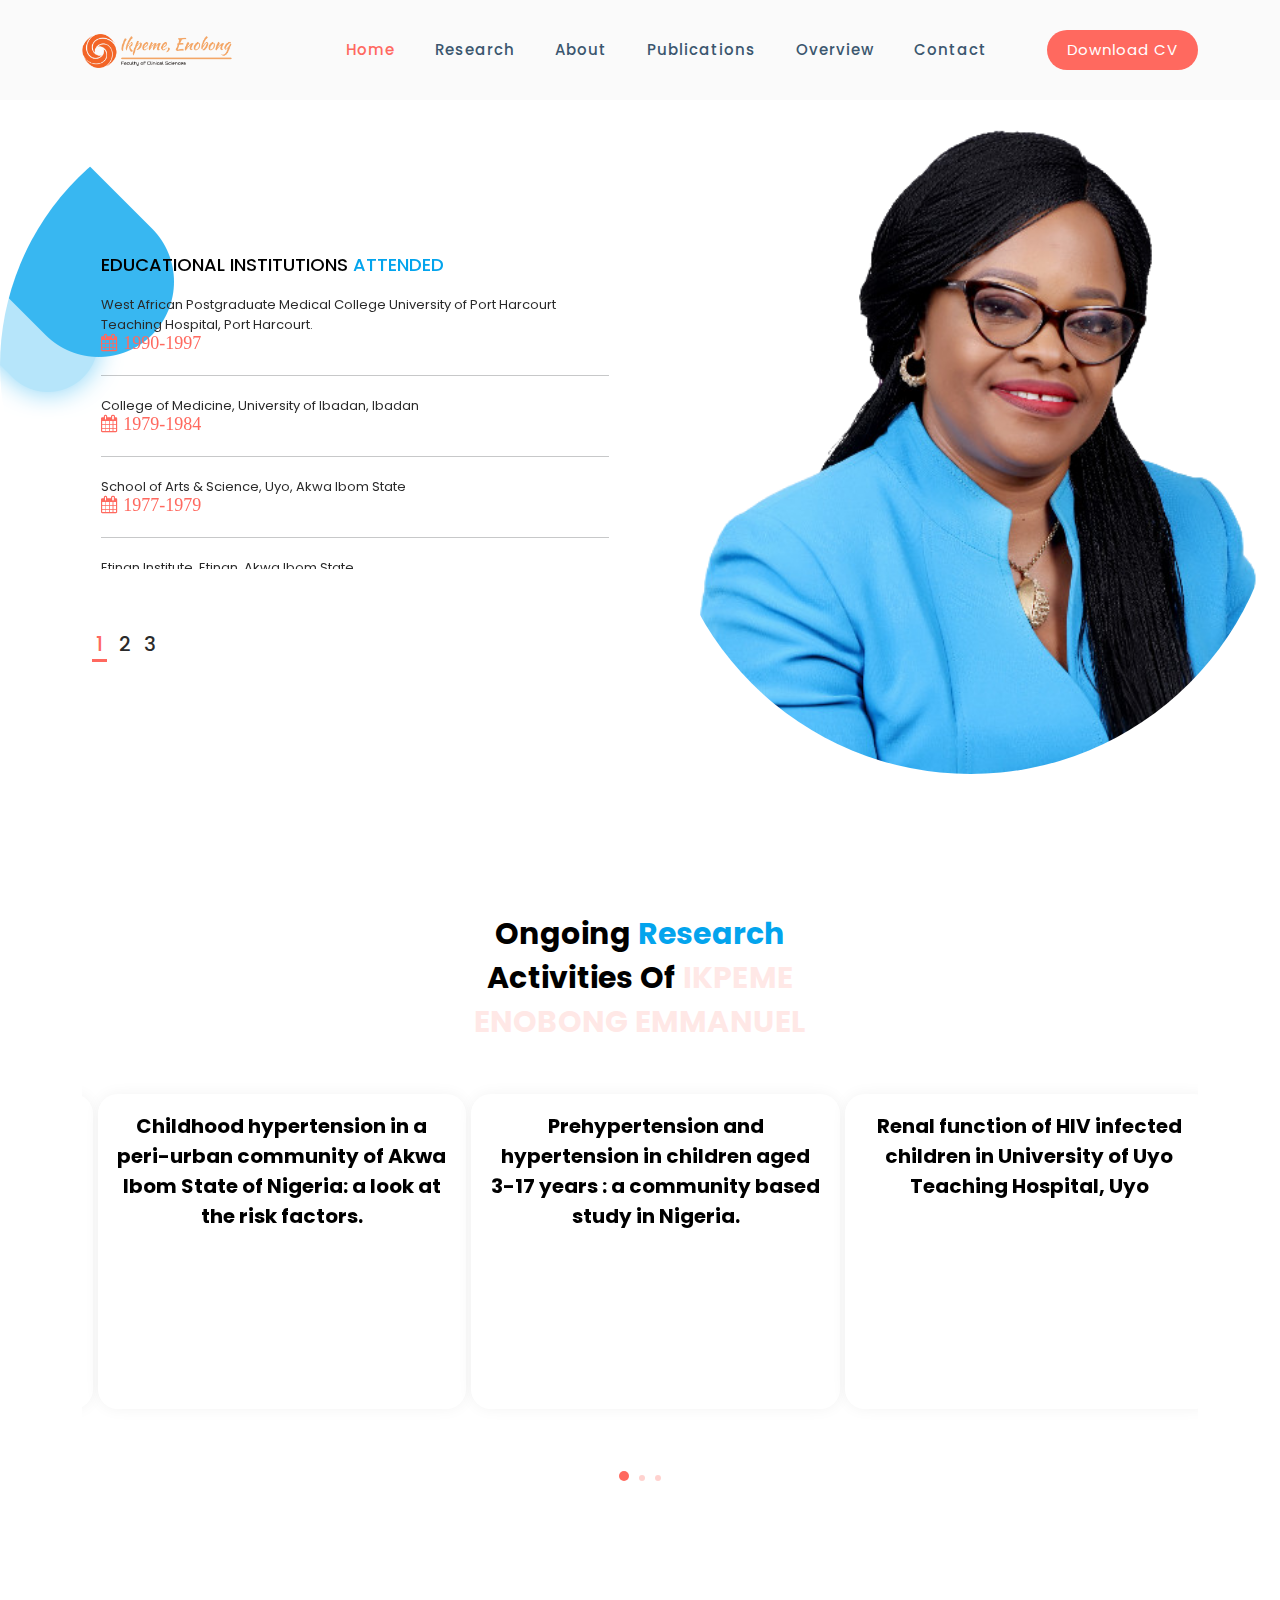
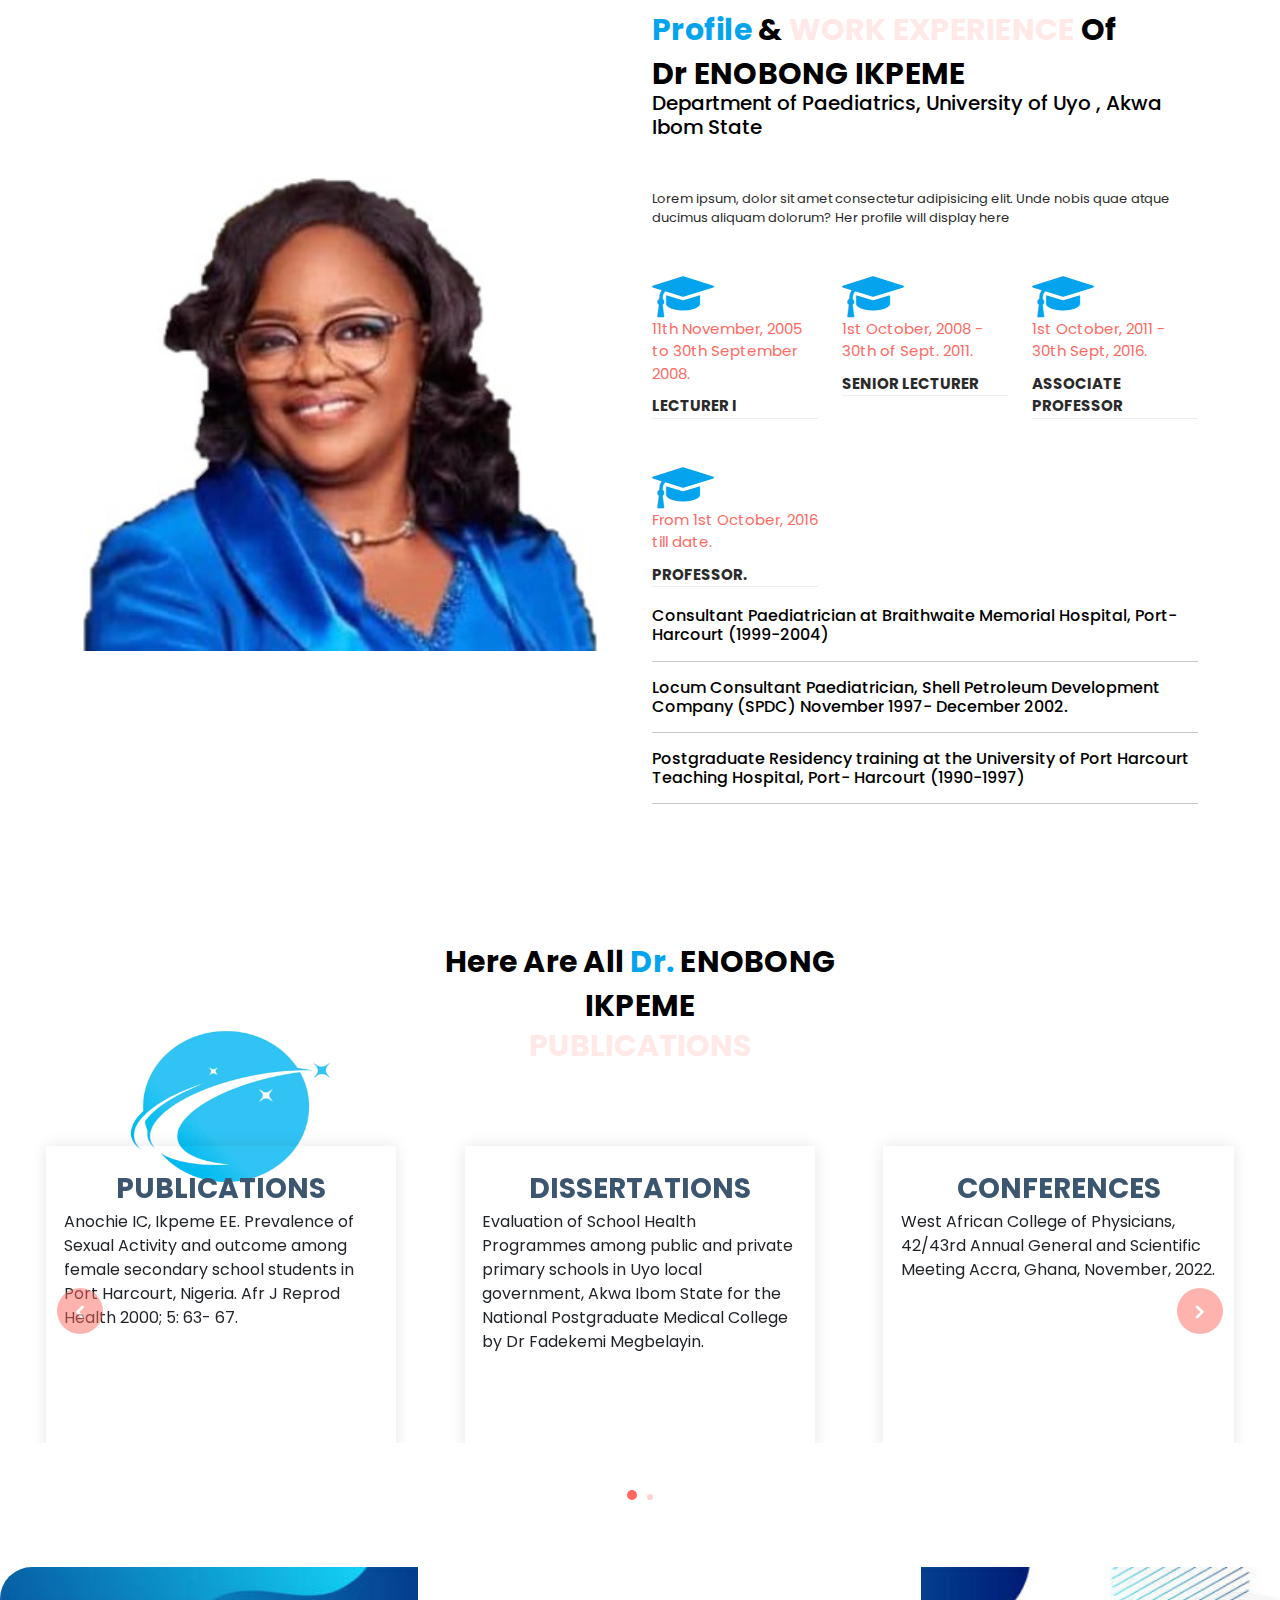
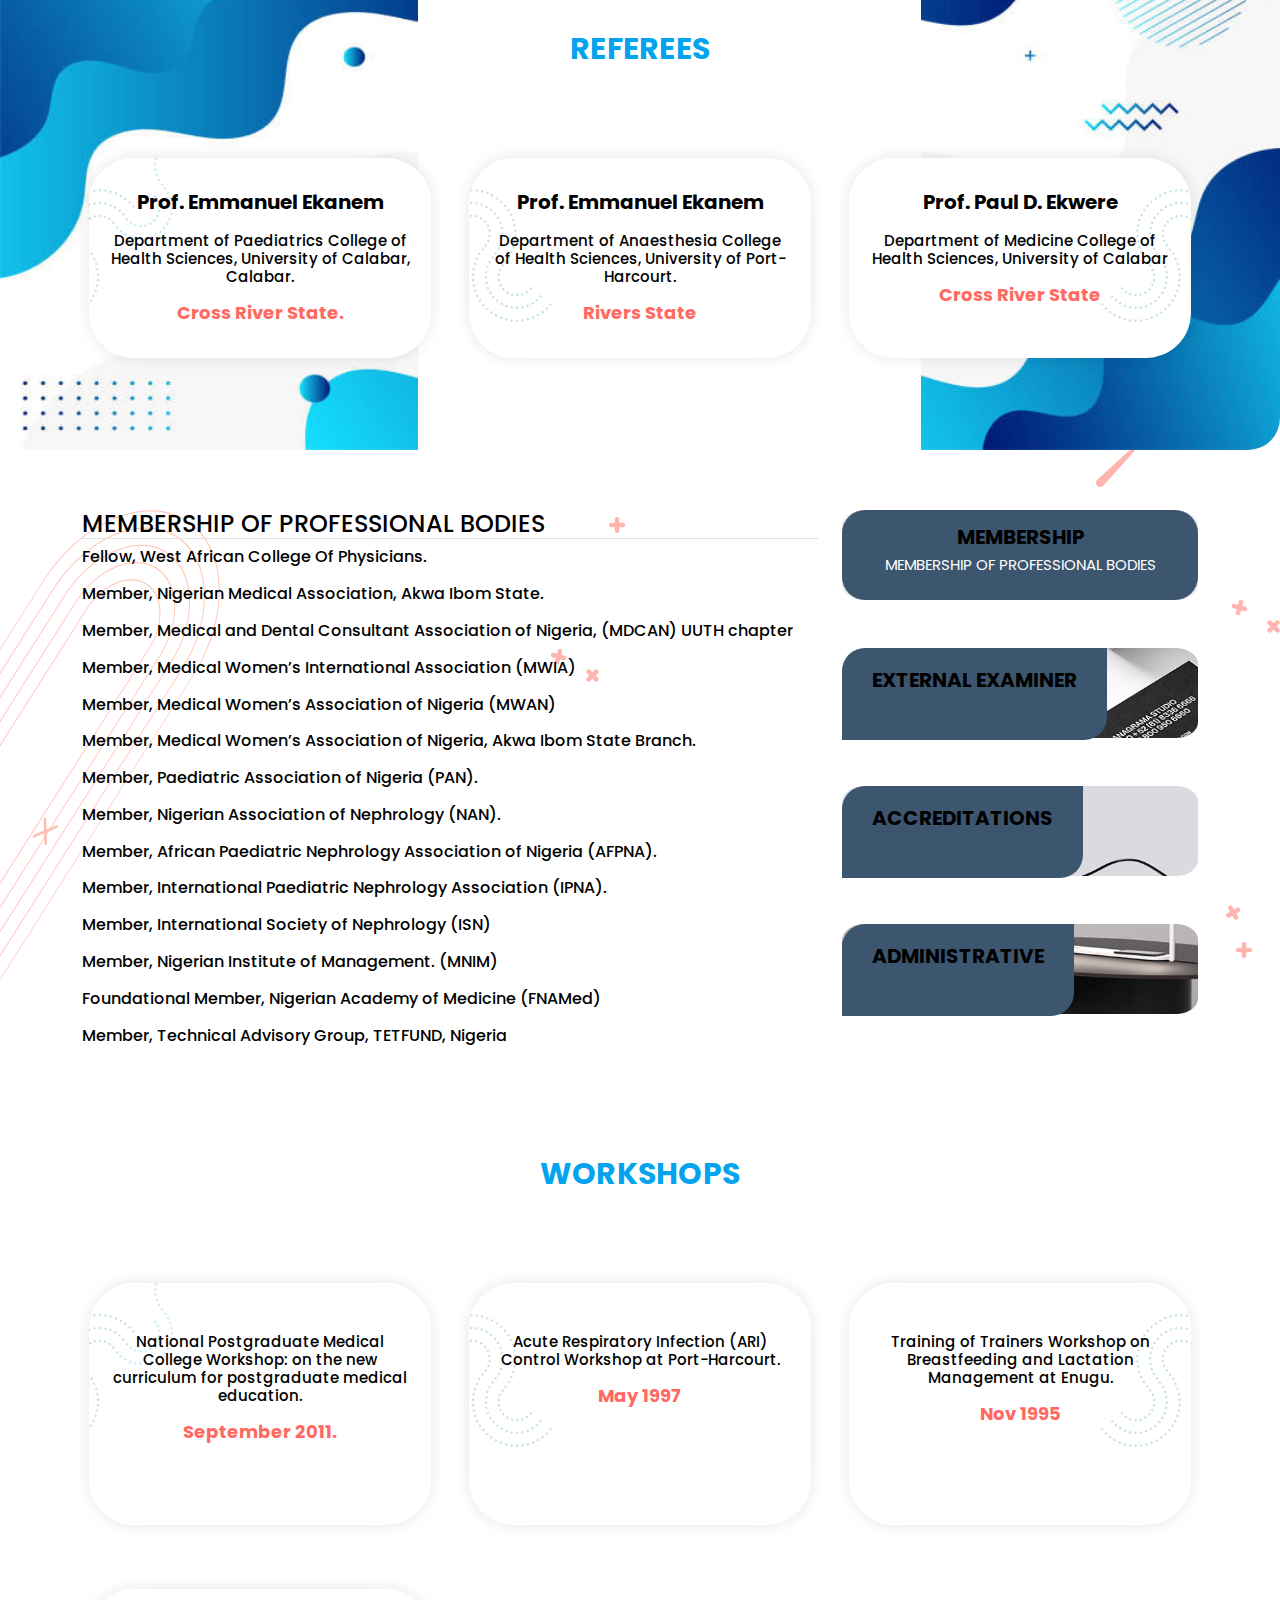
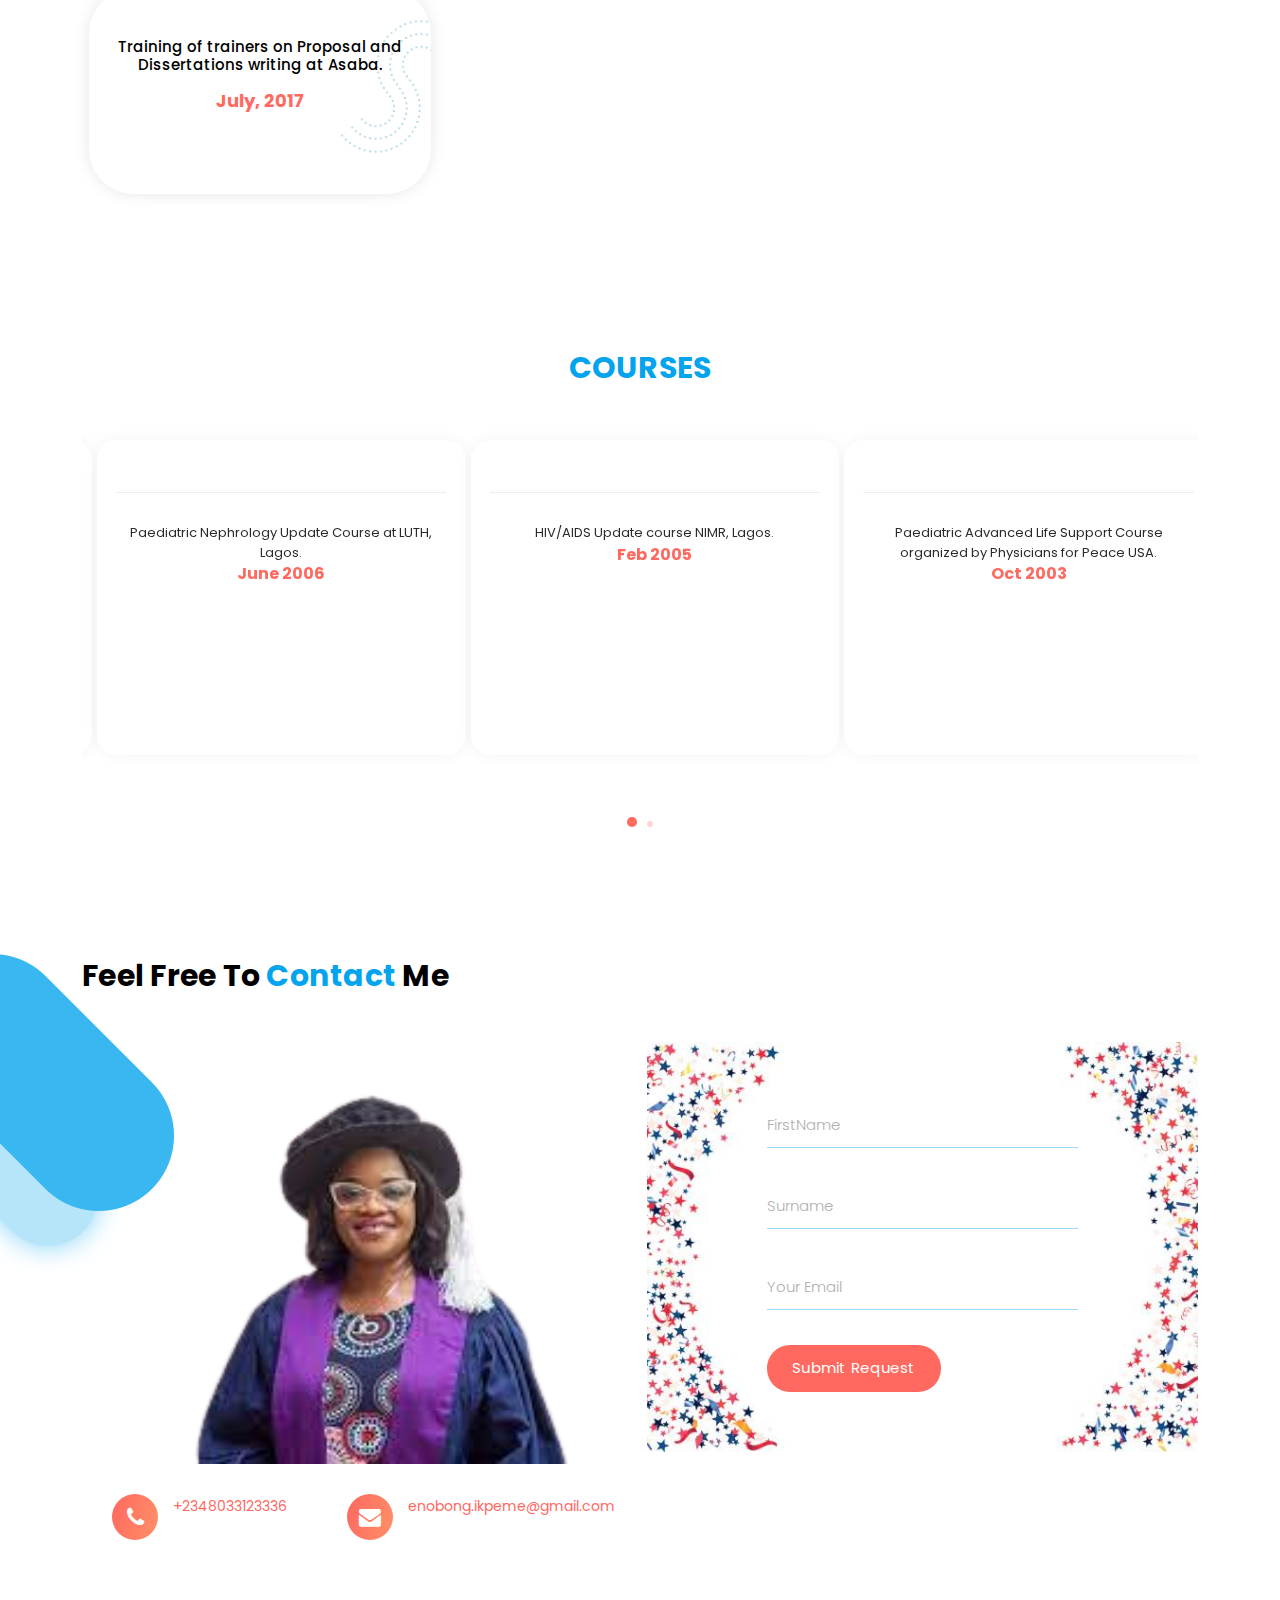
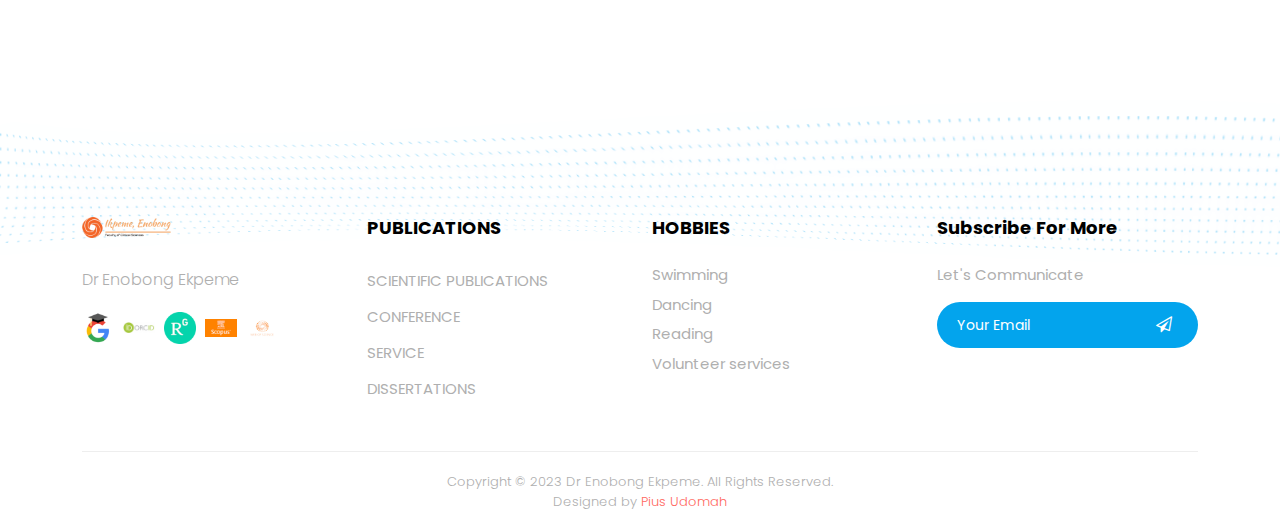
==== index.html @ 202b7617 "init" ====
<!DOCTYPE html>
<html lang="en">

<head>

  <meta charset="UTF-8">
  <meta name="viewport" content="width=device-width, initial-scale=1, shrink-to-fit=no">
  <meta name="description" content="">
  <meta name="author" content="">
  <link rel="preconnect" href="https://fonts.gstatic.com">
  <link href="https://fonts.googleapis.com/css2?family=Poppins:wght@100;200;300;400;500;600;700;800;900&display=swap"
    rel="stylesheet">
  <link rel="icon" type="image/x-icon" href="./main-image/Ekpeme-picz-1.jpeg">


  <title>ENOBONG EMMANUEL</title>

  <!-- Bootstrap core CSS -->
  <link href="vendor/bootstrap/css/bootstrap.min.css" rel="stylesheet">


  <!-- Additional CSS Files -->
  <link rel="stylesheet" href="assets/css/fontawesome.css">
  <link rel="stylesheet" href="assets/css/templatemo-onix-digital.css">
  <link rel="stylesheet" href="assets/css/animated.css">
  <link rel="stylesheet" href="assets/css/owl.css">
  <!--

TemplateMo 565 Onix Digital

https://templatemo.com/tm-565-onix-digital

-->
</head>

<body>

  <!-- ***** Preloader Start ***** -->
  <div id="js-preloader" class="js-preloader">
    <div class="preloader-inner">
      <span class="dot"></span>
      <div class="dots">
        <span></span>
        <span></span>
        <span></span>
      </div>
    </div>
  </div>
  <!-- ***** Preloader End ***** -->

  <!-- ***** Header Area Start ***** -->
  <header class="header-area header-sticky wow slideInDown" data-wow-duration="0.75s" data-wow-delay="0s">
    <div class="container">
      <div class="row">
        <div class="col-12">
          <nav class="main-nav">
            <!-- ***** Logo Start ***** -->
            <a href="index.html" class="logo">
              <img src="./main-image/logo-trans.png">
            </a>
            <!-- ***** Logo End ***** -->
            <!-- ***** Menu Start ***** -->
            <ul class="nav">
              <li class="scroll-to-section"><a href="#top" class="active">Home</a></li>
              <li class="scroll-to-section"><a href="#services">Research</a></li>
              <li class="scroll-to-section"><a href="#about">About</a></li>
              <li class="scroll-to-section"><a href="#portfolio">Publications</a></li>
              <li class="scroll-to-section"><a href="#video">Overview</a></li>
              <li class="scroll-to-section"><a href="#contact">Contact</a></li>
              <li class="scroll-to-section">
                <div class="main-red-button-hover"><a href="#" download="#">Download CV</a></div>
              </li>
            </ul>
            <a class='menu-trigger'>
              <span>Menu</span>
            </a>
            <!-- ***** Menu End ***** -->
          </nav>
        </div>
      </div>
    </div>
  </header>
  <!-- ***** Header Area End ***** -->

  <div class="main-banner" id="top">
    <div class="container">
      <div class="row">
        <div class="col-lg-12">
          <div class="row">
            <div class="col-lg-6 align-self-center">
              <div class="owl-carousel owl-banner">
                <!-- <h6>Academic And Professional Background</h6> -->
                <div class="item header-text my-margin">
                  <h6> Educational Institutions <em>Attended</em></h6>
                  <p>West African Postgraduate Medical College University of Port Harcourt Teaching Hospital, Port
                    Harcourt.
                    <br> <i class="fa fa-calendar i-con"> 1990-1997</i>
                  </p>
                  <hr>
                  <p> College of Medicine, University of Ibadan, Ibadan
                    <br> <i class="fa fa-calendar i-con"> 1979-1984</i>
                  </p>
                  <hr>
                  <p>School of Arts & Science, Uyo, Akwa Ibom State
                    <br> <i class="fa fa-calendar i-con"> 1977-1979</i>
                  </p>
                  <hr>
                  <p>Etinan Institute, Etinan, Akwa Ibom State
                    <br> <i class="fa fa-calendar i-con"> 1990-1997</i>
                  </p>
                  <hr>
                  <p>Bishop King Memorial Primary School, Calabar
                    <br> <i class="fa fa-calendar i-con"> 1970-1972</i>
                  </p>

                  <div class="down-buttons">
                    <div class="main-blue-button-hover">
                      <a href="./publication.html" target="_blank">Publications</a>
                    </div>
                    <div class="call-button">
                      <a href="#"><i class="fa fa-envelope-square"></i> enobong.ikpeme@gmail.com</a>
                    </div>
                  </div>
                </div>
                <div class="item header-text my-margin">
                  <h6> Academic Qualifications <em>Obtained</em></h6>
                  <p>Fellowship of the West African College of Physicians FWACP (Paed), October,
                    <br> <i class="fa fa-calendar i-con"> 1997</i>
                  </p>
                  <hr>
                  <p>Bachelor of Medicine, Bachelor of Surgery, MBBS (Ib.)
                    <br> <i class="fa fa-calendar i-con"> 1984</i>
                  </p>
                  <hr>
                  <p>Certificate in Basic Studies
                    <br> <i class="fa fa-calendar i-con"> 1979</i>
                  </p>
                  <hr>
                  <p>West African School Certificate, Division One.
                    <br> <i class="fa fa-calendar i-con"> 1977</i>
                  </p>
                  <hr>
                  <p>First School Leaving Certificate, Distinction,
                    <br> <i class="fa fa-calendar i-con"> 1972</i>
                  </p>
                  <div class="down-buttons">
                    <div class="main-blue-button-hover">
                      <a href="./services.html" target="_blank">Services</a>
                    </div>
                    <div class="call-button">
                      <a href="#"><i class="fa fa-phone"></i> +2348033123336</a>
                    </div>
                  </div>
                </div>
                <div class="item header-text my-margin">
                  <h6> Distinction and <em>Awards</em></h6>
                  <p> <span>Best graduating student</span> in the Department of Obstetrics &
                    Gynaecology for the 1984 class, College of Medicine,
                    University of Ibadan, Ibadan, Nigeria.
                    <br> <i class="fa fa-calendar i-con"> 1984</i>
                  </p>
                  <hr>
                  <div class="down-buttons">
                    <div class="main-blue-button-hover semi-font">
                      <a href="#">Download CV</a>
                    </div>
                    <div class="call-button h-inline">
                      <a href="#"><i class="fa fa-map-marker "> </i></a>
                      <p style="color: #ff695f;">Department of Paediatrics,
                        Faculty of Clinical Sciences,
                        College of Health Sciences.
                        University of Uyo,
                        Uyo,
                        Akwa Ibom State </p>
                    </div>
                  </div>
                </div>
              </div>
            </div>
          </div>
        </div>
      </div>
    </div>
  </div>

  <div id="services" class="our-services section">
    <div class="services-right-dec">
      <!-- <img src="./main-image/home-bg-1-removebg-preview.png" alt=""> -->
    </div>
    <div class="container">
      <div class="services-left-dec">
        <!-- <img src="./main-image/pic-5.jpg" alt=""> -->
      </div>
      <div class="row">
        <div class="col-lg-6 offset-lg-3">
          <div class="section-heading">
            <h2>
              Ongoing <em>Research</em> Activities Of <span>Ikpeme Enobong Emmanuel</span>
            </h2>
          </div>
        </div>
      </div>
      <div class="row">
        <div class="col-lg-12">
          <div class="owl-carousel owl-services">
            <div class="item">
              <h4>
                Childhood hypertension in a peri-urban community of Akwa Ibom State of Nigeria: a look at the risk
                factors.
              </h4>
            </div>
            <div class="item">
              <h4>
                Prehypertension and hypertension in children aged 3-17 years : a community based study in Nigeria.
              </h4>
            </div>
            <div class="item">
              <h4>
                Renal function of HIV infected children in University of Uyo Teaching Hospital, Uyo
              </h4>
            </div>
            <div class="item">
              <h4>
                Prevalence of Hypertension in primary school children in Uyo, Akwa Ibom State
              </h4>
            </div>
            <div class="item">
              <h4>
                Estimated GFR in children among school children in Uyo local government area.
              </h4>
            </div>
            <div class="item">
              <h4>
                Correlation of hypertension and anthropometry among children in a semi-urban area in Uyo.
              </h4>
            </div>
            <div class="item">
              <h4>
                A study of metabolic syndrome among school children in Uyo metropolis.
            </div>
            <div class="item">
              <h4>
                8.Reference values of electrolytes, urea and creatinine among children in south south Nigeria.
              </h4>
            </div>
          </div>
        </div>
      </div>
    </div>
  </div>

  <div id="about" class="about-us section">
    <div class="container">
      <div class="row">
        <div class="col-lg-6 align-self-center">
          <div class="left-image">
            <img src="./main-image/Ekpeme-picz-2.jpeg" alt="Two Girls working together">
          </div>
        </div>
        <div class="col-lg-6">
          <div class="section-heading">
            <h2> <em>Profile </em> &amp; <span>Work Experience</span> of Dr ENOBONG IKPEME</h2>
            <h5>Department of Paediatrics, University of Uyo , Akwa Ibom State</h5>
            <p>
              Lorem ipsum, dolor sit amet consectetur adipisicing elit. Unde nobis quae atque ducimus aliquam dolorum?
              Her profile will display here
            </p>
            <div class="row">
              <div class="col-lg-4">
                <div class="fact-item">
                  <div class="count-area-content">
                    <div class="icon inline-block">
                      <i class="fa fa-graduation-cap"></i>
                    </div>
                    <!-- <div class="count-digit"></div> -->
                    <div class="count-title "> 11th November, 2005 to 30th September 2008. </div>
                    <p>LECTURER I</p>
                  </div>
                </div>
              </div>
              <div class="col-lg-4">
                <div class="fact-item">
                  <div class="count-area-content">
                    <div class="icon">
                      <i class="fa fa-graduation-cap"></i>
                    </div>
                    <!-- <div class="count-digit">640</div> -->
                    <div class="count-title">1st October, 2008 - 30th of Sept. 2011.</div>
                    <p> SENIOR LECTURER</p>
                  </div>
                </div>
              </div>
              <div class="col-lg-4">
                <div class="fact-item">
                  <div class="count-area-content">
                    <div class="icon">
                      <i class="fa fa-graduation-cap"></i>
                    </div>
                    <!-- <div class="count-digit">120</div> -->
                    <div class="count-title">1st October, 2011 - 30th Sept, 2016.</div>
                    <p>ASSOCIATE PROFESSOR</p>
                  </div>
                </div>
              </div>
              <div class="col-lg-4">
                <div class="fact-item">
                  <div class="count-area-content">
                    <div class="icon">
                      <i class="fa fa-graduation-cap"></i>
                    </div>
                    <!-- <div class="count-digit">120</div> -->
                    <div class="count-title">From 1st October, 2016 till date.</div>
                    <p> PROFESSOR.</p>
                  </div>
                </div>
              </div>
            </div>
            <div class="padding-top">
              <h6>
                Consultant Paediatrician at Braithwaite Memorial Hospital, Port-Harcourt (1999-2004)
              </h6>
              <hr>
              <h6>
                Locum Consultant Paediatrician, Shell Petroleum Development Company (SPDC) November 1997- December 2002.
              </h6>
              <hr>
              <h6>
                Postgraduate Residency training at the University of Port Harcourt Teaching Hospital, Port- Harcourt
                (1990-1997)
              </h6>
              <hr>
            </div>
          </div>
        </div>
      </div>
    </div>
  </div>

  <div id="portfolio" class="our-portfolio section">
    <div class="portfolio-left-dec">
      <img src="./main-image/home-bg-7-removebg-preview.png" alt="">
    </div>
    <div class="container">
      <div class="row">
        <div class="col-lg-6 offset-lg-3">
          <div class="section-heading">
            <h2>Here are all <em>Dr.</em>  ENOBONG IKPEME<span> </span></h2>
            <span>Publications</span>
          </div>
        </div>
      </div>
    </div>
    <div class="container-fluid">
      <div class="row">
        <div class="col-lg-12">
          <div class="owl-carousel owl-portfolio">
            <div class="item">
              <div class="thumb">
                <h3 class="p-header">PUBLICATIONS</h3>
                Anochie IC, Ikpeme EE. Prevalence of Sexual Activity and outcome
                among female secondary school students in Port Harcourt, Nigeria. Afr J Reprod Health 2000; 5: 63- 67.
                <br>
               
                <div class="hover-effect">
                  <div class="inner-content">
                    <div class="icon-open-div">
                      <i class="fa fa-hand-o-down icon-open"></i>
                    </div>
                    <a rel="sponsored" href="./publication.html" target="_blank">
                      <h4> VIEW MORE</h4>
                    </a>
                    <span>Click to view more Publications of Dr Enobong Ekpeme</span>
                  </div>
                </div>
              </div>
            </div>
            <div class="item">
              <div class="thumb">
                <!-- <img src="assets/images/portfolio-02.jpg" alt=""> -->
                <h3 class="p-header">DISSERTATIONS</h3>
                Evaluation of School Health Programmes among public and private
                primary schools in Uyo local government, Akwa Ibom State for the
                National Postgraduate Medical College by Dr Fadekemi Megbelayin.
                <div class="hover-effect">
                  <div class="inner-content">
                    <div class="icon-open-div">
                      <i class="fa fa-hand-o-down icon-open"></i>
                    </div>
                    <a href="./thesis.html" target="_blank">
                      <h4> VIEW MORE</h4>
                    </a>
                    <span>Click to view more thesis and dissertations of Dr Enobong Ekpeme</span>
                  </div>
                </div>
              </div>
            </div>
            <div class="item">
              <div class="thumb">
                <!-- <img src="assets/images/portfolio-03.jpg" alt=""> -->
                <h3 class="p-header">CONFERENCES</h3>
                West African College of Physicians, 42/43rd Annual General and Scientific Meeting Accra, Ghana,
                November, 2022.
                <div class="hover-effect">
                  <div class="inner-content">
                    <div class="icon-open-div">
                      <i class="fa fa-hand-o-down icon-open"></i>
                    </div>
                    <a rel="sponsored" href="./conference.html" target="_blank">
                      <h4 > VIEW MORE</h4>
                    </a>
                    <span>Click to view more conference and papar presentation of Dr Enobong Ekpeme</span>
                  </div>
                </div>
              </div>
            </div>
            <div class="item">
              <div class="thumb">
                <!-- <img src="assets/images/portfolio-04.jpg" alt=""> -->
                <h3 class="p-header">SERVICE</h3>
                Breast and Cervical Cancer screening of the women in the
                University community, under the auspices of Medical Women’s Association of Nigeria, Akwa Ibom State
                chapter.
                <div class="hover-effect">
                  <div class="inner-content">
                    <div class="icon-open-div">
                      <i class="fa fa-hand-o-down icon-open"></i>
                    </div>
                    <a href="./services.html" target="_blank">
                      <h4> VIEW MORE</h4>
                    </a>
                    <span>Click to view more Publications of Dr Enobong Ekpeme</span>
                  </div>
                </div>
              </div>
            </div>
          </div>
        </div>
      </div>
    </div>
  </div>

  <div id="pricing" class="pricing-tables">
    <div class="tables-left-dec">
      <img src="./main-image/pic-5.jpg" alt="">
    </div>
    <div class="tables-right-dec">
      <img src="./main-image/pic-6.jpg" alt="">
    </div>
    <div class="container">
      <div class="row ">
        <div class="col-lg-6 offset-lg-3">
          <div class="section-heading">
            <h2> <em>REFEREES</em> <span></span></h2>
            <span></span>
          </div>
        </div>
      </div>
      <div class="row my-grid">
        <div class="col-lg-4">
          <div class="item first-item">
            <h4> Prof. Emmanuel Ekanem</h4>
            <h6>Department of Paediatrics
              College of Health Sciences,
              University of Calabar,
              Calabar.</h6>
            <span>Cross River State.</span>
            <!-- <div class="main-blue-button-hover">
              <a href="#">Get Started</a>
            </div> -->
          </div>
        </div>
        <div class="col-lg-4">
          <div class="item second-item">
            <h4> Prof. Emmanuel Ekanem</h4>
            <h6>Department of Anaesthesia
              College of Health Sciences,
     University of Port-Harcourt.</h6>
            <span>Rivers State</span>
            <!-- <div class="main-blue-button-hover">
              <a href="#">Get it Now</a>
            </div> -->
          </div>
        </div>
        <div class="col-lg-4">
          <div class="item third-item">
            <h4> Prof. Paul D. Ekwere</h4>
            <h6> Department of Medicine
              College of Health Sciences,
     University of Calabar</h6>
            <span>Cross River State</span>
            <!-- <div class="main-blue-button-hover">
              <a href="#">Buy Now</a>
            </div> -->
          </div>
        </div>
      </div>
    </div>
  </div>

  <!-- <div id="subscribe" class="subscribe">
    <div class="container">
      <div class="row">
        <div class="col-lg-12">
          <div class="inner-content">
            <div class="row">
              <div class="col-lg-10 offset-lg-1">
                <h2>Know Your Website SEO Score by Email</h2>
                <form id="subscribe" action="" method="get">
                  <input type="text" name="website" id="website" placeholder="Your Website URL" required="">
                  <input type="text" name="email" id="email" pattern="[^ @]*@[^ @]*" placeholder="Your Email"
                    required="">
                  <button type="submit" id="form-submit" class="main-button ">Subscribe</button>
                </form>
              </div>
            </div>
          </div>
        </div>
      </div>
    </div>
  </div>
 -->
  <div id="video" class="our-videos section">
    <div class="videos-left-dec">
      <img src="assets/images/videos-left-dec.png" alt="">
    </div>
    <div class="videos-right-dec">
      <img src="assets/images/videos-right-dec.png" alt="">
    </div>
    <div class="container">
      <div class="row">
        <div class="col-lg-12">
          <div class="naccs">
            <div class="grid">
              <div class="row">
                <div class="col-lg-8">
                  <ul class="nacc">
                    <li class="active">
                      <div>
                        <div class="thumb div">
                          <h4 class="border-bottom mb-2">MEMBERSHIP OF PROFESSIONAL BODIES</h4>
                           <h6>Fellow, West African College Of Physicians.</h6>
                           <h6>Member, Nigerian Medical Association, Akwa Ibom State.</h6>
                           <h6>Member, Medical and Dental Consultant Association of Nigeria, (MDCAN) UUTH chapter</h6>
                           <h6>Member, Medical Women’s International Association (MWIA)</h6>
                           <h6>Member, Medical Women’s Association of Nigeria (MWAN)</h6>
                           <h6>Member, Medical Women’s Association of Nigeria, Akwa Ibom State Branch. </h6>
                           <h6>Member, Paediatric Association of Nigeria (PAN).</h6>
                           <h6>Member, Nigerian Association of Nephrology (NAN).</h6>
                           <h6>Member, African Paediatric Nephrology Association of Nigeria (AFPNA).</h6>
                           <h6>Member, International Paediatric Nephrology Association (IPNA).</h6>
                           <h6>Member, International Society of Nephrology (ISN)</h6>
                           <h6>Member, Nigerian Institute of Management. (MNIM)</h6>
                           <h6>Foundational Member, Nigerian Academy of Medicine (FNAMed)</h6>
                           <h6>Member, Technical Advisory Group, TETFUND, Nigeria</h6>
                        </div>
                      </div>
                    </li>
                    <li>
                      <div>
                        <div class="thumb div">
                          <h4>EXTERNAL EXAMINER</h4>
                          <h6>Department of Paediatrics, College of Health Sciences,   University of Calabar, Calabar from 2011 till 2015.</h6>
                       <h6>Department of Paediatrics, College of Health Sciences, University of Port-Harcourt, Port-Harcourt from 2018 till 2021.</h6>
                       <h6>West African Postgraduate Medical College in the Faculty of Paediatrics from April 2012 till date.</h6>
                        </div>
                      </div>
                    </li>
                    <li>
                      <div>
                        <div class="thumb div">
                          <h4>ACCREDITATIONS ATTENDED</h4>
                           <h6>Department of Paediatrics, Federal Medical Center, Abakaliki, November 2009.</h6>
                           <h6>Department of Paediatrics, Federal Medical Center, Lokoja, August 2011.</h6>
                           <h6>Department of Paediatrics, LAUTECH, Osogbo, Osun State, July, 2013.</h6>
                           <h6>Needs Assessment/ Accreditation team to Ola During Children’s Hospital, Freetown, Sierra Leone, May, 2016.</h6>
                        
                        </div>
                      </div>
                    </li>
                    <li>
                      <div>
                        <div class="thumb div">
                          <h4>ADMINISTRATIVE</h4>
                           <h6>Provost, College of Health Sciences, University of Uyo from 3rd February,   2022 till date.</h6>
                           <h6>Dean, Faculty of Clinical Sciences, College of Health Sciences, University of Uyo, Uyo from 4th October, 2012 till 6th April, 2016.</h6>
                           <h6>Head, Department of Paediatrics, Faculty of Clinical Sciences, College of Health Sciences, University of Uyo, Uyo from 6th September 2010 till 3rd of October, 2012.</h6>
                        
                        </div>
                      </div>
                    </li>
                  </ul>
                </div>
                <div class="col-lg-4">
                  <div class="menu">
                    <div class="active">
                      <div class="thumb thumb-img mb-5">
                        <img src="assets/images/video-thumb-01.png" alt="">
                        <div class="inner-content pb-5 ">
                          <h4>MEMBERSHIP</h4>
                          <span>MEMBERSHIP OF PROFESSIONAL BODIES</span>
                        </div>
                      </div>
                    </div>
                    <div>
                      <div class="thumb thumb-img mb-5">
                        <img src="assets/images/video-thumb-02.png" alt="">
                        <div class="inner-content pb-5 ">
                          <h4>EXTERNAL EXAMINER</h4>
                          <span>Dr. Enobong Ekpeme</span>
                        </div>
                      </div>
                    </div>
                    <div>
                      <div class="thumb thumb-img mb-5">
                        <img src="assets/images/video-thumb-03.png" alt="Marketing">
                        <div class="inner-content pb-5 ">
                          <h4>ACCREDITATIONS</h4>
                          <span> Accreditation team</span>
                        </div>
                      </div>
                    </div>
                    <div>
                      <div class="thumb thumb-img mb-5">
                        <img src="assets/images/video-thumb-04.png" alt="SEO Work">
                        <div class="inner-content pb-5 ">
                          <h4>ADMINISTRATIVE</h4>
                          <span>ADMINISTRATIVE RESPONSIBILITY</span>
                        </div>
                      </div>
                    </div>
                  </div>
                </div>
              </div>
            </div>
          </div>
        </div>
      </div>
    </div>
  </div>

  <div id="pricing" class="pricing-tables">
    <div class="tables-left-dec">
      <!-- <img src="./main-image/pic-5.jpg" alt=""> -->
    </div>
    <div class="tables-right-dec">
      <!-- <img src="./main-image/pic-6.jpg" alt=""> -->
    </div>
    <div class="container">
      <div class="row">
        <div class="col-lg-6 offset-lg-3">
          <div class="section-heading">
            <h2> <em>WORKSHOPS</em> <span></span></h2>
            <span></span>
          </div>
        </div>
      </div>
      <div class="row my-grid">
        <div class="col-lg-4 mb-5">
          <div class="item first-item">
            <h6>National Postgraduate Medical College Workshop: on the new curriculum for postgraduate 	medical education. </h6>
            <span>September 2011.</span>
          </div>
        </div>
        <div class="col-lg-4 mb-5">
          <div class="item second-item">
            <h6>Acute Respiratory Infection (ARI) Control Workshop at Port-Harcourt.   </h6>
            <span> May 1997</span>
          </div>
        </div>
        <div class="col-lg-4 mb-5">
          <div class="item third-item">
            <h6> Training of Trainers Workshop on Breastfeeding and Lactation Management at Enugu.</h6>
            <span>Nov 1995</span>
           
          </div>
        </div>
        <div class="col-lg-4 mb-5">
          <div class="item third-item">
            <h6>  Training of trainers on Proposal and Dissertations writing at Asaba.</h6>
            <span>July, 2017</span>
          </div>
        </div>
      </div>
    </div>
  </div>



  <div  class="our-services section">
    <div class="services-right-dec">
      <!-- <img src="./main-image/home-bg-1-removebg-preview.png" alt=""> -->
    </div>
    <div class="container">
      <div class="services-left-dec">
        <!-- <img src="./main-image/home-bg-4-removebg-preview.png" alt=""> -->
      </div>
      <div class="row">
        <div class="col-lg-6 offset-lg-3">
          <div class="section-heading">
            <h2>
              <em>COURSES</em><span></span>
            </h2>
          </div>
        </div>
      </div>
      <div class="row">
        <div class="col-lg-12">
          <div class="owl-carousel owl-services">
            <div class="item">
              <p>
                Paediatric Nephrology Update Course at LUTH, Lagos.
              </p>
              <span>June 2006</span>
            </div>
            <div class="item">
              <p>
                HIV/AIDS Update course NIMR, Lagos.
              </p>
              <span>Feb 2005</span>
            </div>
            <div class="item">
              <p>
                Paediatric Advanced Life Support Course organized by Physicians for Peace USA.
              </p>
              <span>Oct 2003</span>
            </div>
            <div class="item">
              <p>
                National Postgraduate Medical College: Update course at Benin.
              </p>
              <span>March 1997</span>
            </div>
            <div class="item">
              <p>
                Paediatric Nephrology Association of Nigeria in conjunction with International Paediatric Nephrology Association. Interventional Nephrology Course, Port-Harcourt. 
              </p>
              <span>March, 2011</span>
            </div>
           
          </div>
        </div>
      </div>
    </div>
  </div>


  <div id="contact" class="contact-us section">
    <div class="container">
      <div class="row">
        <div class="col-lg-7">
          <div class="section-heading">
            <h2>Feel free to <em>Contact</em> Me <span></span></h2>
            <div id="map">
              <img src="./main-image/Ekpeme-picz-3-removebg-preview.png" alt="">
              <!-- <iframe
                src="https://maps.google.com/maps?q=Av.+L%C3%BAcio+Costa,+Rio+de+Janeiro+-+RJ,+Brazil&t=&z=13&ie=UTF8&iwloc=&output=embed"
                width="100%" height="360px" frameborder="0" style="border:0" allowfullscreen=""></iframe> -->
            </div>
            <div class="info">
              <span><i class="fa fa-phone"></i> <a href="#">+2348033123336</a></span>
              <span><i class="fa fa-envelope"></i> <a href="#">enobong.ikpeme@gmail.com</a></span>
            </div>
          </div>
        </div>
        <div class="col-lg-5 align-self-center">
          <form id="contact" action="" method="get">
            <div class="row">
              <div class="col-lg-12">
                <fieldset>
                  <input type="name" name="name" id="name" placeholder="FirstName" autocomplete="on" required>
                </fieldset>
              </div>
              <div class="col-lg-12">
                <fieldset>
                  <input type="surname" name="surname" id="surname" placeholder="Surname" autocomplete="on" required>
                </fieldset>
              </div>
              <div class="col-lg-12">
                <fieldset>
                  <input type="text" name="email" id="email" pattern="[^ @]*@[^ @]*" placeholder="Your Email"
                    required="">
                </fieldset>
              </div>
              <!-- <div class="col-lg-12">
                <fieldset>
                  <input type="text" name="website" id="website" placeholder="Your Website URL" required="">
                </fieldset>
              </div> -->
              <div class="col-lg-12">
                <fieldset>
                  <button type="submit" id="form-submit" class="main-button">Submit Request</button>
                </fieldset>
              </div>
            </div>
          </form>
        </div>
      </div>
    </div>
    <div class="contact-dec">
      <!-- <img src="assets/images/contact-dec.png" alt=""> -->
    </div>
    <div class="contact-left-dec">
      <img src="assets/images/contact-left-dec.png" alt="">
    </div>
  </div>

  <div class="footer-dec">
    <img src="assets/images/footer-dec.png" alt="">
  </div>

  <footer>
    <div class="container">
      <div class="row">
        <div class="col-lg-3">
          <div class="about footer-item">
            <div class="logo">
              <a href="#"><img src="./main-image/logo-trans.png" alt="Onix Digital TemplateMo"></a>
            </div>
            <a href="./index.html">Dr Enobong Ekpeme</a>
            <ul class="">
              <li><a href="#"> <a href="#"><img src="./main-image/gs.png" alt="Onix Digital TemplateMo"></a></a></li>
              <li><a href="#"> <a href="#"><img src="./main-image/orcid.png" alt="Onix Digital TemplateMo"></a></a></li>
              <li><a href="#"> <a href="#"><img src="./main-image/rg.png" alt="Onix Digital TemplateMo"></a></a></li>
              <li><a href="#"> <a href="#"><img src="./main-image/scopus.png" alt="Onix Digital TemplateMo"></a></a></li>
              <li><a href="#"> <a href="#"><img src="./main-image/wos.png" alt="Onix Digital TemplateMo"></a></a></li>
            </ul>
          </div>
        </div>
        <div class="col-lg-3">
          <div class="services footer-item">
            <h4>PUBLICATIONS</h4>
            <ul>
              <li><a href="./publication.html" target="_blank">SCIENTIFIC PUBLICATIONS</a></li>
              <li><a href="./conference.html" target="_blank">CONFERENCE</a></li>
              <li><a href="./services.html" target="_blank">SERVICE</a></li>
              <li><a href="./thesis.html" target="_blank">DISSERTATIONS</a></li>
            </ul>
          </div>
        </div>
        <div class="col-lg-3">
          <div class="community footer-item">
            <h4>HOBBIES</h4>
            <ul>
              <li><p >Swimming</p></li>
              <li><p >Dancing</p></li>
              <li><p >Reading</p></li>
              <li><p >Volunteer services</p></li>
            </ul>
          </div>
        </div>
        <div class="col-lg-3">
          <div class="subscribe-newsletters footer-item">
            <h4>Subscribe For More</h4>
            <p>Let's Communicate</p>
            <form action="mailto:enobong.ikpeme@gmail.com" method="get">
              <input type="text" name="email" id="email" pattern="[^ @]*@[^ @]*" placeholder="Your Email" required="">
              <button type="submit" id="form-submit" class="main-button "><i class="fa fa-paper-plane-o"></i></button>
            </form>
          </div>
        </div>
        <div class="col-lg-12">
          <div class="copyright">
            <p>Copyright © 2023 Dr Enobong Ekpeme. All Rights Reserved.
              <br>
              Designed by <a rel="nofollow" href="#" title="free CSS templates">Pius Udomah</a>
            </p>
          </div>
        </div>
      </div>
    </div>
  </footer>


  <!-- Scripts -->
  <script src="vendor/jquery/jquery.min.js"></script>
  <script src="vendor/bootstrap/js/bootstrap.bundle.min.js"></script>
  <script src="assets/js/owl-carousel.js"></script>
  <script src="assets/js/animation.js"></script>
  <script src="assets/js/imagesloaded.js"></script>
  <script src="assets/js/custom.js"></script>

  <script>
    // Acc
    $(document).on("click", ".naccs .menu div", function () {
      var numberIndex = $(this).index();

      if (!$(this).is("active")) {
        $(".naccs .menu div").removeClass("active");
        $(".naccs ul li").removeClass("active");

        $(this).addClass("active");
        $(".naccs ul").find("li:eq(" + numberIndex + ")").addClass("active");

        var listItemHeight = $(".naccs ul")
          .find("li:eq(" + numberIndex + ")")
          .innerHeight();
        $(".naccs ul").height(listItemHeight + "px");
      }
    });
  </script>
</body>

</html>
---- assets/css/templatemo-onix-digital.css ----
/*

TemplateMo 565 Onix Digital

https://templatemo.com/tm-565-onix-digital


------------------------------------------------
Table of contents
------------------------------------------------
01. font & reset css
02. reset
03. global styles
04. header
05. banner
06. features
07. testimonials
08. contact
09. footer
10. preloader
11. search
12. portfolio

--------------------------------------------- */
/* 
---------------------------------------------
font & reset css
--------------------------------------------- 
*/
@import url('https://fonts.googleapis.com/css2?family=Poppins:wght@100;200;300;400;500;600;700;800;900&display=swap');
/* 
---------------------------------------------
reset
--------------------------------------------- 
*/
html, body, div, span, applet, object, iframe, h1, h2, h3, h4, h5, h6, p, blockquote, div
pre, a, abbr, acronym, address, big, cite, code, del, dfn, em, font, img, ins, kbd, q,
s, samp, small, strike, strong, sub, sup, tt, var, b, u, i, center, dl, dt, dd, ol, ul, li,
figure, header, nav, section, article, aside, footer, figcaption {
  margin: 0;
  padding: 0;
  border: 0;
  outline: 0;
}

/* clear fix */
.grid:after {
  content: '';
  display: block;
  clear: both;
}

/* ---- .grid-item ---- */

.grid-sizer,
.grid-item {
  width: 50%;
}

.grid-item {
  float: left;
}

.grid-item img {
  display: block;
  max-width: 100%;
}

.clearfix:after {
  content: ".";
  display: block;
  clear: both;
  visibility: hidden;
  line-height: 0;
  height: 0;
}

.clearfix {
  display: inline-block;
}

html[xmlns] .clearfix {
  display: block;
}

* html .clearfix {
  height: 1%;
}

ul, li {
  padding: 0;
  margin: 0;
  list-style: none;
}

header, nav, section, article, aside, footer, hgroup {
  display: block;
}

* {
  box-sizing: border-box;
}

html, body {
  font-family: 'Poppins', sans-serif;
  font-weight: 400;
  background-color: #fff;
  -ms-text-size-adjust: 100%;
  -webkit-font-smoothing: antialiased;
  -moz-osx-font-smoothing: grayscale;
}

a {
  text-decoration: none !important;
}

h1, h2, h3, h4, h5, h6 {
  margin-top: 0px;
  margin-bottom: 0px;
  color: #000 !important;
}
.semi-font a{
  font-size: 13px !important;
}
.h-inline{
  display: flex;
}
ul {
  margin-bottom: 0px;
}

p {
  font-size: 13px;
  color: #2a2a2a;
}

img {
  width: 100%;
  overflow: hidden;
}

/* 
---------------------------------------------
global styles
--------------------------------------------- 
*/
html,
body {
  background: #fff;
  font-family: 'Poppins', sans-serif;
}

::selection {
  background: #03a4ed;
  color: #fff;
}

::-moz-selection {
  background: #03a4ed;
  color: #fff;
}

@media (max-width: 991px) {
  html, body {
    overflow-x: hidden;
  }
  .mobile-top-fix {
    margin-top: 30px;
    margin-bottom: 0px;
  }
  .mobile-bottom-fix {
    margin-bottom: 30px;
  }
  .mobile-bottom-fix-big {
    margin-bottom: 60px;
  }
}

.page-section {
  margin-top: 120px;
}

.section-heading h2 {
  font-size: 30px;
  text-transform: capitalize;
  color: #2a2a2a;
  font-weight: 700;
  letter-spacing: 0.25px;
  position: relative;
  z-index: 2;
  line-height: 44px;
  margin-bottom: -5px;
}

.section-heading h2, h3, em {
  font-style: normal;
  color: #03a4ed;
}

.section-heading h2, h3, span {
  color: #ff695f;
  font-weight: 700;
  opacity: 1;
  text-transform: capitalize;
}
.i-con{
  color: #ff695f;
 font-size: 18px;
}

.section-heading span {
  font-size: 30px;
  text-transform: uppercase;
  font-weight: 700;
  color: #ff695f;
  opacity: 0.15;
}

.main-blue-button a {
  display: inline-block;
  background-color: #03a4ed;
  font-size: 15px;
  font-weight: 400;
  color: #fff;
  text-transform: capitalize;
  padding: 12px 25px;
  border-radius: 23px;
  letter-spacing: 0.25px;
}

.main-blue-button-hover a {
  display: inline-block;
  background-color: #03a4ed;
  font-size: 15px;
  font-weight: 400;
  color: #fff;
  text-transform: capitalize;
  padding: 12px 25px;
  border-radius: 23px;
  letter-spacing: 0.25px;
  transition: all .3s;
}

.main-blue-button-hover a:hover {
  background-color: #ff695f;
}

.main-red-button a {
  display: inline-block;
  background-color: #ff695f;
  font-size: 15px;
  font-weight: 400;
  color: #fff;
  text-transform: capitalize;
  padding: 12px 25px;
  border-radius: 23px;
  letter-spacing: 0.25px;
}

.main-red-button-hover a {
  display: inline-block;
  background-color: #ff695f;
  font-size: 15px;
  font-weight: 400;
  color: #fff;
  text-transform: capitalize;
  padding: 12px 25px;
  border-radius: 23px;
  letter-spacing: 0.25px;
  transition: all .3s;
}

.main-red-button-hover a:hover {
  background-color: #03a4ed;
}

.main-white-button a {
  display: inline-block;
  background-color: #fff;
  font-size: 15px;
  font-weight: 400;
  color: #ff695f;
  text-transform: capitalize;
  padding: 12px 25px;
  border-radius: 23px;
  letter-spacing: 0.25px;
}

/* 
---------------------------------------------
header
--------------------------------------------- 
*/

.background-header {
  background-color: #fff!important;
  height: 80px!important;
  position: fixed!important;
  top: 0px;
  left: 0px;
  right: 0px;
  box-shadow: 0px 0px 10px rgba(0,0,0,0.15)!important;
}

.background-header .logo,
.background-header .main-nav .nav li a {
  color: #1e1e1e!important;
}

.background-header .main-nav .nav li:hover a {
  color: #ff685f!important;
}

.background-header .nav li a.active {
  color: #ff685f!important;
}

.header-area {
  background-color: #fafafa;
  position: absolute;
  top: 0px;
  left: 0px;
  right: 0px;
  z-index: 100;
  height: 100px;
  -webkit-transition: all .5s ease 0s;
  -moz-transition: all .5s ease 0s;
  -o-transition: all .5s ease 0s;
  transition: all .5s ease 0s;
}

.header-area .main-nav {
  min-height: 80px;
  background: transparent;
}

.header-area .main-nav .logo {
  line-height: 100px;
  color: #fff;
  font-size: 28px;
  font-weight: 700;
  text-transform: uppercase;
  letter-spacing: 2px;
  float: left;
  -webkit-transition: all 0.3s ease 0s;
  -moz-transition: all 0.3s ease 0s;
  -o-transition: all 0.3s ease 0s;
  transition: all 0.3s ease 0s;
}

.background-header .main-nav .logo {
  line-height: 75px;
}
.logo img{
  width: 150px;
}
.background-header .main-nav .nav {
  margin-top: 20px !important;
}

.header-area .main-nav .nav {
  float: right;
  margin-top: 30px;
  margin-right: 0px;
  background-color: transparent;
  -webkit-transition: all 0.3s ease 0s;
  -moz-transition: all 0.3s ease 0s;
  -o-transition: all 0.3s ease 0s;
  transition: all 0.3s ease 0s;
  position: relative;
  z-index: 999;
}

.header-area .main-nav .nav li {
  padding-left: 20px;
  padding-right: 20px;
}

.header-area .main-nav .nav li:last-child {
  padding-right: 0px;
  padding-left: 40px;
}

.header-area .main-nav .nav li:last-child a ,
.background-header .main-nav .nav li:last-child a {
  color: #fff !important;
  padding: 0px 20px;
  font-weight: 400;
}

.header-area .main-nav .nav li:last-child a:hover,
.header-area .main-nav .nav li:last-child a.active {
  color: #fff !important;
}

.header-area .main-nav .nav li:last-child .main-red-button-hover a:hover,
.background-header .main-nav .nav li:last-child .main-red-button-hover a:hover {
  background-color: #03a4ed !important;
}

.header-area .main-nav .nav li a {
  display: block;
  font-weight: 500;
  font-size: 15px;
  color: #2a2a2a;
  text-transform: capitalize;
  -webkit-transition: all 0.3s ease 0s;
  -moz-transition: all 0.3s ease 0s;
  -o-transition: all 0.3s ease 0s;
  transition: all 0.3s ease 0s;
  height: 40px;
  line-height: 40px;
  border: transparent;
  letter-spacing: 1px;
}

.header-area .main-nav .nav li a {
  color: #3B566E;
}

.header-area .main-nav .nav li:hover a,
.header-area .main-nav .nav li a.active {
  color: #ff685f!important;
}

.background-header .main-nav .nav li:hover a,
.background-header .main-nav .nav li a.active {
  color: #ff685f!important;
  opacity: 1;
}

.header-area .main-nav .nav li.submenu {
  position: relative;
  padding-right: 30px;
}

.header-area .main-nav .nav li.submenu:after {
  font-family: FontAwesome;
  content: "\f107";
  font-size: 12px;
  color: #2a2a2a;
  position: absolute;
  right: 18px;
  top: 12px;
}

.background-header .main-nav .nav li.submenu:after {
  color: #2a2a2a;
}

.header-area .main-nav .nav li.submenu ul {
  position: absolute;
  width: 200px;
  box-shadow: 0 2px 28px 0 rgba(0, 0, 0, 0.06);
  overflow: hidden;
  top: 50px;
  opacity: 0;
  transform: translateY(+2em);
  visibility: hidden;
  z-index: -1;
  transition: all 0.3s ease-in-out 0s, visibility 0s linear 0.3s, z-index 0s linear 0.01s;
}

.header-area .main-nav .nav li.submenu ul li {
  margin-left: 0px;
  padding-left: 0px;
  padding-right: 0px;
}

.header-area .main-nav .nav li.submenu ul li a {
  opacity: 1;
  display: block;
  background: #f7f7f7;
  color: #2a2a2a!important;
  padding-left: 20px;
  height: 40px;
  line-height: 40px;
  -webkit-transition: all 0.3s ease 0s;
  -moz-transition: all 0.3s ease 0s;
  -o-transition: all 0.3s ease 0s;
  transition: all 0.3s ease 0s;
  position: relative;
  font-size: 13px;
  font-weight: 400;
  border-bottom: 1px solid #eee;
}

.header-area .main-nav .nav li.submenu ul li a:hover {
  background: #fff;
  color: #ff685f!important;
  padding-left: 25px;
}

.header-area .main-nav .nav li.submenu ul li a:hover:before {
  width: 3px;
}

.header-area .main-nav .nav li.submenu:hover ul {
  visibility: visible;
  opacity: 1;
  z-index: 1;
  transform: translateY(0%);
  transition-delay: 0s, 0s, 0.3s;
}

.header-area .main-nav .menu-trigger {
  cursor: pointer;
  display: block;
  position: absolute;
  top: 33px;
  width: 32px;
  height: 40px;
  text-indent: -9999em;
  z-index: 99;
  right: 40px;
  display: none;
}

.background-header .main-nav .menu-trigger {
  top: 23px;
}

.header-area .main-nav .menu-trigger span,
.header-area .main-nav .menu-trigger span:before,
.header-area .main-nav .menu-trigger span:after {
  -moz-transition: all 0.4s;
  -o-transition: all 0.4s;
  -webkit-transition: all 0.4s;
  transition: all 0.4s;
  background-color: #1e1e1e;
  display: block;
  position: absolute;
  width: 30px;
  height: 2px;
  left: 0;
}

.background-header .main-nav .menu-trigger span,
.background-header .main-nav .menu-trigger span:before,
.background-header .main-nav .menu-trigger span:after {
  background-color: #1e1e1e;
}

.header-area .main-nav .menu-trigger span:before,
.header-area .main-nav .menu-trigger span:after {
  -moz-transition: all 0.4s;
  -o-transition: all 0.4s;
  -webkit-transition: all 0.4s;
  transition: all 0.4s;
  background-color: #1e1e1e;
  display: block;
  position: absolute;
  width: 30px;
  height: 2px;
  left: 0;
  width: 75%;
}

.background-header .main-nav .menu-trigger span:before,
.background-header .main-nav .menu-trigger span:after {
  background-color: #1e1e1e;
}

.header-area .main-nav .menu-trigger span:before,
.header-area .main-nav .menu-trigger span:after {
  content: "";
}

.header-area .main-nav .menu-trigger span {
  top: 16px;
}

.header-area .main-nav .menu-trigger span:before {
  -moz-transform-origin: 33% 100%;
  -ms-transform-origin: 33% 100%;
  -webkit-transform-origin: 33% 100%;
  transform-origin: 33% 100%;
  top: -10px;
  z-index: 10;
}

.header-area .main-nav .menu-trigger span:after {
  -moz-transform-origin: 33% 0;
  -ms-transform-origin: 33% 0;
  -webkit-transform-origin: 33% 0;
  transform-origin: 33% 0;
  top: 10px;
}

.header-area .main-nav .menu-trigger.active span,
.header-area .main-nav .menu-trigger.active span:before,
.header-area .main-nav .menu-trigger.active span:after {
  background-color: transparent;
  width: 100%;
}

.header-area .main-nav .menu-trigger.active span:before {
  -moz-transform: translateY(6px) translateX(1px) rotate(45deg);
  -ms-transform: translateY(6px) translateX(1px) rotate(45deg);
  -webkit-transform: translateY(6px) translateX(1px) rotate(45deg);
  transform: translateY(6px) translateX(1px) rotate(45deg);
  background-color: #1e1e1e;
}

.background-header .main-nav .menu-trigger.active span:before {
  background-color: #1e1e1e;
}

.header-area .main-nav .menu-trigger.active span:after {
  -moz-transform: translateY(-6px) translateX(1px) rotate(-45deg);
  -ms-transform: translateY(-6px) translateX(1px) rotate(-45deg);
  -webkit-transform: translateY(-6px) translateX(1px) rotate(-45deg);
  transform: translateY(-6px) translateX(1px) rotate(-45deg);
  background-color: #1e1e1e;
}

.background-header .main-nav .menu-trigger.active span:after {
  background-color: #1e1e1e;
}

.header-area.header-sticky {
  min-height: 80px;
}
.position{
  position: fixed;
  /* box-shadow: 0px 0px 15px rgba(0,0,0,0.05); */

}
.header-area .nav {
  margin-top: 30px;
}

.header-area.header-sticky .nav li a.active {
  color: #ff685f;
}

@media (max-width: 1200px) {
  .header-area .main-nav .nav li {
    padding-left: 12px;
    padding-right: 12px;
  }
  .header-area .main-nav:before {
    display: none;
  }
}

@media (max-width: 992px) {
  .header-area .main-nav .nav li:last-child  ,
  .background-header .main-nav .nav li:last-child {
    display: none;
  }
  .header-area .main-nav .nav li:nth-child(6),
  .background-header .main-nav .nav li:nth-child(6) {
    padding-right: 0px;
  }
}

@media (max-width: 767px) {
  .background-header .main-nav .nav {
    margin-top: 80px !important;
  }
  .header-area .main-nav .logo {
    color: #1e1e1e;
  }
  .header-area.header-sticky .nav li a:hover,
  .header-area.header-sticky .nav li a.active {
    color: #ff685f!important;
    opacity: 1;
  }
  .header-area.header-sticky .nav li.search-icon a {
    width: 100%;
  }
  .header-area {
    background-color: #f7f7f7;
    padding: 0px 15px;
    height: 100px;
    box-shadow: none;
    text-align: center;
  }
  .header-area .container {
    padding: 0px;
  }
  .header-area .logo {
    margin-left: 30px;
  }
  .header-area .menu-trigger {
    display: block !important;
  }
  .header-area .main-nav {
    overflow: hidden;
  }
  .header-area .main-nav .nav {
    float: none;
    width: 100%;
    display: none;
    -webkit-transition: all 0s ease 0s;
    -moz-transition: all 0s ease 0s;
    -o-transition: all 0s ease 0s;
    transition: all 0s ease 0s;
    margin-left: 0px;
  }
  .background-header .nav {
    margin-top: 80px;
  }
  .header-area .main-nav .nav li:first-child {
    border-top: 1px solid #eee;
  }
  .header-area.header-sticky .nav {
    margin-top: 100px;
  }
  .header-area .main-nav .nav li {
    width: 100%;
    background: #fff;
    border-bottom: 1px solid #e7e7e7;
    padding-left: 0px !important;
    padding-right: 0px !important;
  }
  .header-area .main-nav .nav li a {
    height: 50px !important;
    line-height: 50px !important;
    padding: 0px !important;
    border: none !important;
    background: #f7f7f7 !important;
    color: #191a20 !important;
  }
  .header-area .main-nav .nav li a:hover {
    background: #eee !important;
    color: #ff685f!important;
  }
  .header-area .main-nav .nav li.submenu ul {
    position: relative;
    visibility: inherit;
    opacity: 1;
    z-index: 1;
    transform: translateY(0%);
    transition-delay: 0s, 0s, 0.3s;
    top: 0px;
    width: 100%;
    box-shadow: none;
    height: 0px;
  }
  .header-area .main-nav .nav li.submenu ul li a {
    font-size: 12px;
    font-weight: 400;
  }
  .header-area .main-nav .nav li.submenu ul li a:hover:before {
    width: 0px;
  }
  .header-area .main-nav .nav li.submenu ul.active {
    height: auto !important;
  }
  .header-area .main-nav .nav li.submenu:after {
    color: #3B566E;
    right: 25px;
    font-size: 14px;
    top: 15px;
  }
  .header-area .main-nav .nav li.submenu:hover ul, .header-area .main-nav .nav li.submenu:focus ul {
    height: 0px;
  }
}

@media (min-width: 800px) {
  .header-area .main-nav .nav {
    display: flex !important;
  }
}

/* 
---------------------------------------------
preloader
--------------------------------------------- 
*/

.js-preloader {
    position: fixed;
    top: 0;
    left: 0;
    right: 0;
    bottom: 0;
    background-color: #fff;
    display: -webkit-box;
    display: flex;
    -webkit-box-align: center;
    align-items: center;
    -webkit-box-pack: center;
    justify-content: center;
    opacity: 1;
    visibility: visible;
    z-index: 9999;
    -webkit-transition: opacity 0.25s ease;
    transition: opacity 0.25s ease;
}

.js-preloader.loaded {
    opacity: 0;
    visibility: hidden;
    pointer-events: none;
}

@-webkit-keyframes dot {
    50% {
        -webkit-transform: translateX(96px);
        transform: translateX(96px);
    }
}

@keyframes dot {
    50% {
        -webkit-transform: translateX(96px);
        transform: translateX(96px);
    }
}

@-webkit-keyframes dots {
    50% {
        -webkit-transform: translateX(-31px);
        transform: translateX(-31px);
    }
}

@keyframes dots {
    50% {
        -webkit-transform: translateX(-31px);
        transform: translateX(-31px);
    }
}

.preloader-inner {
    position: relative;
    width: 142px;
    height: 40px;
    background: #fff;
}

.preloader-inner .dot {
    position: absolute;
    width: 16px;
    height: 16px;
    top: 12px;
    left: 15px;
    background: #ff695f;
    border-radius: 50%;
    -webkit-transform: translateX(0);
    transform: translateX(0);
    -webkit-animation: dot 2.8s infinite;
    animation: dot 2.8s infinite;
}

.preloader-inner .dots {
    -webkit-transform: translateX(0);
    transform: translateX(0);
    margin-top: 12px;
    margin-left: 31px;
    -webkit-animation: dots 2.8s infinite;
    animation: dots 2.8s infinite;
}

.preloader-inner .dots span {
    display: block;
    float: left;
    width: 16px;
    height: 16px;
    margin-left: 16px;
    background: #ff695f;
    border-radius: 50%;
}



/* 
---------------------------------------------
Banner Style
--------------------------------------------- 
*/

.main-banner {
  background-repeat: no-repeat;
  background-position: center center;
  background-size: cover;
  padding: 236px 0px 130px 0px;
  position: relative;
  overflow: hidden;
}

.main-banner:after {
  content: '';
  background-image: url(../images/contact-left-dec.png);
  background-repeat: no-repeat;
  position:absolute;
  left: 0;
  top: 100px;
  width: 600px;
  height: 532px;
  border-radius:50rem;
  
}

.main-banner:before {
  content: '';
  background-image: url(/main-image/Ekpeme-picz-1-removebg-preview.png);
  background-repeat: no-repeat;
  background-size: cover;
  position: absolute;
  right: 0;
  top: 100px;
  width: 619px;
  height: 674px;
  border-radius: 90rem;
}

.main-banner .item {
  margin-right: 45px;
}

.main-banner .item h6 {
  text-transform: uppercase;
  font-size: 18px;
  color: #ff695f;
  margin-bottom: 15px;
}

.main-banner .item h2 {
  font-size: 50px;
  font-weight: 700;
  color: #2a2a2a;
  line-height: 72px;
}

.main-banner .item h2 em {
  color: #03a4ed;
  font-style: normal;
}

.main-banner .item h2 span {
  color: #ff695f;
}

.main-banner .item p {
  margin: 20px 0px;
}

.main-banner .item .down-buttons {
  display: inline-flex;
}

.main-banner .item .down-buttons .call-button i {
  margin-right: 5px;
  width: 46px;
  height: 46px;
  display: inline-block;
  text-align: center;
  line-height: 46px;
  border-radius: 50%;
  background: rgb(255,104,95);
  background: linear-gradient(105deg, rgba(255,104,95,1) 0%, rgba(255,144,104,1) 100%);
  color: #fff;
  font-size: 20px;
}

.main-banner .item .down-buttons .call-button a {
  color: #ff695f;
  font-size: 15px;
  font-weight: 500;
  margin-left: 30px;
}

.main-banner .owl-dots {
  margin-top: 60px;
  counter-reset: dots;
}

.main-banner .owl-dot:before {
  counter-increment:dots;
  content: counter(dots);
  font-size: 20px;
  font-weight: 500;
  margin-left: 10px;
  color: #2a2a2a;
  width: 15px;
  display: inline-block;
  text-align: center;
  border-bottom: 3px solid transparent;
  transition: all .5s;
}

.main-banner .active:before {
  color: #ff685f;
  border-bottom: 3px solid #ff685f;
}


/* 
---------------------------------------------
Services Style
--------------------------------------------- 
*/

.our-services .services-left-dec img {
  width: 387px;
  height: 638px;
  left: -80px;
  top: -140px;
  position: absolute;
  z-index: 1;
}

.our-services .services-right-dec img {
  width: 305px;
  height: 305px;
  right: 25px;
  bottom: -120px;
  position: absolute;
  z-index: 1;
}

.our-services .container {
  position: relative;
}

.our-services {
  position: relative;
  margin-top: 0px;
  padding-top: 120px;
}

.our-services .section-heading {
  text-align: center;
  margin-bottom: 45px;
}

.our-services .section-heading h2 {
  margin: 0px 60px;
  margin-bottom: -10px;
}

.our-services .item {
  text-align: center;
  margin: 15px;
  border-radius: 20px;
  background-color: #fff;
  padding: 30px;
  box-shadow: 0px 0px 15px rgba(0,0,0,0.05);
}

.our-services .item h4 {
  font-size: 20px;
  font-weight: 700;
  color: #2a2a2a;
  margin-bottom: 30px;
  line-height: 30px;
}

.our-services .item .icon {
  width: 45px;
  height: 45px;
  margin: 0 auto;
}

.our-services .item p {
  margin-top: 35px;
  padding-top: 30px;
  border-top: 1px solid #eee;
}

.our-services .owl-dots {
  text-align: center;
  margin-top: 40px;
}
.our-services .owl-dots .owl-dot {
  width: 6px;
  height: 6px;
  background-color: #ff695f;
  border-radius: 50%;
  opacity: 0.3;
  margin: 0px 5px;
}

.our-services .owl-dots .active {
  opacity: 1;
  width: 10px;
  height: 10px;
}


/* 
---------------------------------------------
About
--------------------------------------------- 
*/

.about-us {
  margin-top: 0px;
  padding-top: 120px;
}

.about-us .left-image {
  margin-right: 30px;
}

.about-us .section-heading h2 {
  margin-right: 60px;
}

.about-us .section-heading p {
  margin-top: 50px;
}

.about-us .fact-item .icon {
  width: 45px;
  height: 45px;
}
.about-us .fact-item .icon i{
  width: 45px;
  height: 45px;
  color: #03a4ed;
  font-size: 3rem;
}

.about-us .fact-item {
  margin-top: 45px;
}

.about-us .fact-item .count-digit {
  font-size: 48px;
  font-weight: 700;
  color: #2a2a2a;
  margin-top: 5px;
}

.about-us .fact-item .count-title {
  font-size: 15px;
  color: #ff695f;
}

.about-us .fact-item p {
  margin-top: 2px;
  padding-top: 8px;
  border-bottom: 1px solid #eee;
  font-size: 15px;
  font-weight: bolder;
}

.padding-top{
  padding-top: 1.2rem;
}
/* 
---------------------------------------------
Portfolio
--------------------------------------------- 
*/

.our-portfolio .portfolio-left-dec img {
  width: 342px;
  height: 311px;
  left: 45px;
  top: 120px;
  position: absolute;
  z-index: 1;
}

.our-portfolio {
  padding-top: 120px;
  margin-top: 0px;
  position: relative;
}

.our-portfolio .section-heading {
  text-align: center;
  margin-bottom: 60px;
}

.our-portfolio .section-heading h2 {
  text-align: center;
  margin: 0px 60px 0px 60px;
  margin-bottom: -5px;
  position: relative;
  z-index: 1;
}

.our-portfolio {
  margin: 0px 15px;
}

.our-portfolio .item .thumb {
  position: relative;
  height: 50vh !important;
  box-shadow: 0px 0px 15px rgba(0,0,0,0.1);
  padding: 1.3rem 1.1rem;
}

.our-portfolio .item .thumb:hover .hover-effect {
  bottom: 30px;
}

.our-portfolio .item .thumb:hover img {
  opacity: 0.7;
}

.our-portfolio .item .hover-effect {
  position: absolute;
  background-image: url(../../main-image/home-bg-6.jpg);
  background-repeat: no-repeat;
  background-size: cover;
  transition: all .5s;
  bottom: -240px;
  right: 0;
  width: 100%;
  height: 310px;
  
}

.our-portfolio .item .hover-effect .inner-content {
  position: absolute;
  right: 30px;
  bottom: 30px;
  text-align: center;
}

.our-portfolio .item .hover-effect .inner-content h4 {
  font-size: 20px;
  font-weight: 700;
  color: #3B566E !important;
  margin-bottom: 15px;
  margin-top: 5px;
  text-decoration: underline;
}
.our-portfolio .item .hover-effect .inner-content h4:hover{
padding: .5rem .4rem !important;
font-size: 1.1rem !important;
transition: all ease-in-out 0.5s !important;
}
.icon-open-div{
  text-align: center;
  padding-top: 1.1rem !important;
}
.icon-open-div i:hover{
  background: #3B566E;
  color: #fff;
}
.icon-open-div i{
  background-color: #ff695f;
  border-radius: 50%;
  color: #fff;
  font-size: 22px;
  font-family: 'FontAwesome';
  transition: all .5s;
  padding: 1.2rem 1.2rem;

}
.our-portfolio .item .hover-effect .inner-content span {
  font-size: 15px;
  color: #ff685f;
  padding: .4rem 1.1rem !important;
  text-align: justify !important;
}
.p-header{
  color: #3B566E !important;
  padding: .3rem 1.2rem !important;
  text-align: center !important;
}
/* .our-portfolio .item .thumb img {
  border-radius: 20px;
  transition: all .3s;
} */

.owl-portfolio .owl-nav {
  position: absolute;
  top: 42%;
  width: 100%;
}

.owl-portfolio .owl-nav .owl-prev {
  position: absolute;
  left: 25px;
}

.owl-portfolio .owl-nav .owl-next {
  position: absolute;
  right: 30px;
}

.owl-portfolio .owl-nav .owl-prev span {
    color: transparent;
}

.owl-portfolio .owl-nav .owl-prev span:hover::after{
  opacity: 1;
}

.owl-portfolio .owl-nav .owl-prev span:after {
  width: 46px;
  height: 46px;
  background-color: #ff695f;
  display: inline-block;
  text-align: center;
  line-height: 46px;
  border-radius: 50%;
  color: #fff;
  content: '\f104';
  font-size: 22px;
  font-family: 'FontAwesome';
  transition: all .5s;
  opacity: 0.5;
}

.owl-portfolio .owl-nav .owl-next span {
    color: transparent;
}

.owl-portfolio .owl-nav .owl-next span:hover::after{
  opacity: 1;
}

.owl-portfolio .owl-nav .owl-next span:after {
  width: 46px;
  height: 46px;
  background-color: #ff695f;
  display: inline-block;
  text-align: center;
  line-height: 46px;
  border-radius: 50%;
  color: #fff;
  content: '\f105';
  font-size: 22px;
  font-family: 'FontAwesome';
  transition: all .5s;
  opacity: 0.5;
}

.owl-portfolio .owl-dots {
  text-align: center;
  margin-top: 40px;
}
.owl-portfolio .owl-dots .owl-dot {
  width: 6px;
  height: 6px;
  background-color: #ff695f;
  border-radius: 50%;
  opacity: 0.3;
  margin: 0px 5px;
}

.owl-portfolio .owl-dots .active {
  opacity: 1;
  width: 10px;
  height: 10px;
}

/* 
---------------------------------------------
Pricing
--------------------------------------------- 
*/

.pricing-tables .tables-left-dec img {
  width: 418px;
  height: 80vh;
  left: 0;
  top: 60px;
  position: absolute;
  z-index: 1;
  border-bottom-left-radius: 2rem;
  border-top-left-radius: 2rem;

}

.pricing-tables .tables-right-dec img {
  width: 359px;
  height: 80vh;
  right: 0;
  top: 60px;
  position: absolute;
  z-index: 1;
  border-top-right-radius: 2rem;
  border-bottom-right-radius: 2rem;

}

.pricing-tables {
  z-index: 2;
  position: relative;
  padding-top: 120px;
  margin-top: 0px;
}

.pricing-tables .section-heading {
  text-align: center;
  margin-bottom: 60px;
}

.pricing-tables .section-heading h2 {
  text-align: center;
  margin: 0px 60px 0px 60px;
  margin-bottom: -5px;
  position: relative;
  z-index: 1;
}

.pricing-tables .item {
  position: relative;
  z-index: 2;
  background-repeat: no-repeat;
  background-size: cover;
  padding: 60px;
  text-align: center;
  box-shadow: 0px 0px 15px rgba(0,0,0,0.1);
  border-radius: 45px;
}

.pricing-tables .item h4 {
  font-size: 20px;
  font-weight: 700;
  color: #2a2a2a;
}

.pricing-tables .item h6 {
  font-size: 15px;
  display: block;
  font-style: normal;
  padding: 1.1rem .1rem;
}

.pricing-tables .item span {
  font-size: 18px;
  color: #ff695f;
  font-weight: 700;
  display: block;
  margin-top: -5px;
}

.pricing-tables .item ul {
  margin-top: 30px;
}

.pricing-tables .item ul li {
  display: block;
  font-size: 15px;
  color: #7a7a7a;
  margin-bottom: 20px;
}

.pricing-tables .item .main-blue-button {
  margin-top: 40px;
}

.pricing-tables .first-item {
  background-image: url(../images/first-plan-bg.png);
}

.pricing-tables .second-item {
  background-image: url(../images/second-plan-bg.png);
}

.pricing-tables .third-item {
  background-image: url(../images/third-plan-bg.png);
}


/* 
---------------------------------------------
Subscribe
--------------------------------------------- 
*/

.subscribe {
  margin-top: 120px;
}

.subscribe .inner-content {
  background-image: url(../images/subscribe-bg.png);
  background-repeat: no-repeat;
  background-position: center center;
  background-size: cover;
  border-radius: 20px;
  padding: 60px 0px;
  width: 100%;
  position: relative;
}

.subscribe .inner-content:after {
  content: '';
  background-image: url(../images/subscribe-dec.png);
  position: absolute;
  width: 195px;
  height: 138px;
  background-repeat: no-repeat;
  background-position: center center;
  right: -20px;
  top: -20px;
}

.subscribe .inner-content h2 {
  font-size: 30px;
  color: #fff;
  font-weight: 700;
  text-align: center;
  margin-bottom: 25px;
}

.subscribe .inner-content form {
  width: 100%;
  height: 80px;
  border-radius: 40px;
  background-color: #fff;
}

.subscribe .inner-content form input {
  width: 38.5%;
  margin-top: 20px;
  line-height: 40px;
  background-color: transparent;
  border: none;
  outline: none;
  padding: 0px 20px;
  font-size: 15px;
  color: #2a2a2a;
}

.subscribe .inner-content form input#website {
  border-right: 1px solid #eee;
}

.subscribe .inner-content form input::placeholder {
  color: #afafaf;
}

.subscribe .inner-content form button {
  display: inline-block;
  background-color: #03a4ed;
  font-size: 15px;
  font-weight: 400;
  color: #fff;
  width: 20%;
  margin-right: 10px;
  text-transform: capitalize;
  padding: 12px 20px;
  border-radius: 23px;
  letter-spacing: 0.25px;
  border: none;
  text-align: center;
  transition: all .3s;
}

.subscribe .inner-content form button:hover {
  background-color: #ff695f;
}


/* 
---------------------------------------------
Video
--------------------------------------------- 
*/

.our-videos .videos-left-dec img {
  width: 220px;
  height: 471px;
  left: 0;
  top: 120px;
  position: absolute;
}

.our-videos .videos-right-dec img {
  width: 730px;
  height: 523px;
  right: 0;
  top: 45px;
  position: absolute;
}

.our-videos {
  position: relative;
  margin-bottom: -30px;
  padding-top: 120px;
  margin-top: 0px;
}

.our-videos .naccs {
  position: relative;
}

.our-videos .naccs .menu div {
  margin-bottom: 30px;
  cursor: pointer;
  position: relative;
  vertical-align: middle;
  transition: 1s all cubic-bezier(0.075, 0.82, 0.165, 1);
}

.our-videos .naccs .menu div {
  transition: all 0.3s;
}

.our-videos .naccs .menu div.active .thumb .inner-content {
  text-align: center;
  width: 100%;
  height: 100%;
  border-radius: 23px;
}

.our-videos .naccs .menu div.active .thumb .inner-content h4 {
  top: 40%;
  transform: translateY(-55%);
  position: relative;
}
.div h6{
  margin-bottom: 1.1rem;
}
.thumb-img img{
  height: 10vh;
}
.our-videos .naccs .menu div.active .thumb .inner-content span {
  display: block;
  position: relative;
  top: 55%;
  transform: translateY(-55%);
}

.our-videos ul.nacc {
  position: relative;
  min-height: 100%;
  list-style: none;
  margin: 0;
  padding: 0;
  transition: 0.5s all cubic-bezier(0.075, 0.82, 0.165, 1);
}

.our-videos ul.nacc li {
  opacity: 0;
  transform: translateX(-50px);
  position: absolute;
  list-style: none;
  transition: 1s all cubic-bezier(0.075, 0.82, 0.165, 1);
}

.our-videos ul.nacc li.active {
  transition-delay: 0.3s;
  position: relative;
  z-index: 2;
  opacity: 1;
  transform: translateX(0px);
}

.our-videos ul.nacc li {
  width: 100%;
}

.our-videos .nacc .thumb {
  position: relative;
  border-radius: 23px;
}
/* .our-videos .nacc .thumb img{
  width: 150px !important;
} */
.our-videos .nacc .thumb iframe {
  border-radius: 23px;
  height: 675px;
}

.our-videos .nacc .thumb .overlay-effect {
  background: rgb(255,104,95);
  background: linear-gradient(105deg, rgba(255,104,95,1) 0%, rgba(255,144,104,1) 100%);
  display: inline-block;
  position: absolute;
  left: 0;
  top: 0;
  border-top-left-radius: 23px;
  border-bottom-right-radius: 23px;
  padding: 35px 30px;
  text-align: center;
}

.our-videos .nacc .thumb .overlay-effect h4 {
  font-size: 20px;
  margin-top: 5px;
  font-weight: 700;
  color: #fff;
  margin-bottom: 10px;
}

.our-videos .nacc .thumb .overlay-effect span {
  font-size: 15px;
  color: #fff;
}

.our-videos .menu .thumb {
  position: relative;
}

.our-videos .menu .thumb .inner-content {
  background: #3B566E;
  /* background: linear-gradient(105deg, rgba(255,104,95,1) 0%, rgba(255,144,104,1) 100%); */
  border-top-left-radius: 23px;
  border-bottom-right-radius: 23px;
  position: absolute;
  left: 0;
  top: 0;
  padding: 20px 30px;
  transition: all 0.3s;
}

.our-videos .menu .thumb .inner-content h4 {
  font-size: 20px;
  font-weight: 700;
  color: #fff;
  transition: all 0.3s;
}

.our-videos .menu .thumb .inner-content span {
  font-size: 15px;
  color: #fff;
  font-weight: 400;
  display: none;
  transition: all 0.3s;
}


/* 
---------------------------------------------
contact
--------------------------------------------- 
*/

.contact-dec img {
  position: absolute;
  z-index: 1;
  width: 459px;
  height: 702px;
  right: 0;
  bottom: -400px;
}

.contact-left-dec img {
  position: absolute;
  z-index: 1;
  width: 174px;
  height: 319px;
  left: 0;
  top: 120px;
}

.contact-us {
  z-index: 2;
  position: relative;
  padding-top: 120px;
  margin-top: 0px;
}

.contact-us .section-heading h2 {
  margin-right: 100px;
  margin-bottom: 40px;
}

.contact-us #map iframe {
  border-radius: 23px;
  position: relative;
  z-index: 2;
}

.contact-us .info {
  margin-top: 30px;
  position: relative;
  z-index: 5;
  display: inline-flex;
}

.contact-us .info span {
  opacity: 1;
  display: inline-flex;
  margin-right: 30px;
}

.contact-us .info span i {
  float: left;
  width: 46px;
  height: 46px;
  display: inline-block;
  text-align: center;
  line-height: 46px;
  background: rgb(255,104,95);
  background: linear-gradient(105deg, rgba(255,104,95,1) 0%, rgba(255,144,104,1) 100%);
  border-radius: 50%;
  color: #fff;
  font-size: 22px;
  margin-left: 30px;
  margin-right: 15px;
}

.contact-us .info span a {
  color: #ff685f;
  font-size: 14px;
  font-weight: 400;
  line-height: 25px;
  text-transform: none;
}

form#contact {
  margin-left: -100px;
  position: relative;
  z-index: 2;
  background-image: url(/main-image/home-bg-8.jpg);
  background-repeat: no-repeat;
  background-position: center center;
  background-size: cover;
  /* box-shadow: 0px 0px 15px rgba(0,0,0,0.1); */
  padding: 60px 120px;
  /* border-radius: 20px; */
}

form#contact input {
  width: 100%;
  height: 46px;
  border-radius: 0px;
  background-color: transparent;
  border-bottom: 1px solid #9bdbf8;
  border-top: none;
  border-left: none;
  border-right: none;
  outline: none;
  font-size: 15px;
  font-weight: 300;
  color: #2a2a2a;
  padding: 0px 0px;
  margin-bottom: 35px;
}

form#contact input::placeholder {
  color: #afafaf;
}

form#contact button {
  display: inline-block;
  background-color: #ff695f;
  font-size: 15px;
  font-weight: 400;
  color: #fff;
  text-transform: capitalize;
  padding: 12px 25px;
  border-radius: 23px;
  letter-spacing: 0.25px;
  border: none;
  outline: none;
  transition: all .3s;
}

form#contact button:hover {
  background-color: #03a4ed;
}


/* 
---------------------------------------------
Footer Style
--------------------------------------------- 
*/

.footer-dec {
  width: 100%;
  margin-top: 160px;
}

footer {
  margin-top: -50px;
  z-index: 2;
  position: relative;
}

footer .footer-item h4 {
  font-size: 18px;
  font-weight: 700;
  color: #2a2a2a;
  margin-bottom: 30px;
}

footer .about .logo img {
  width: 89px;
  margin-bottom: 30px;
}

footer .about a {
  color: #afafaf;
  font-weight: 300;
}

footer .about ul {
  margin-top: 20px;
}

footer .about ul li {
  display: inline-block !important;
  margin-right: 5px;
}

footer .about ul li a img{
  width: 32px;
  text-align: center;
  display: inline-block;
  line-height: 32px;
  font-size: 15px;
}

footer .about ul li a img:hover {
  width: 42px;
  transition: all ease-in-out 0.5s;

}

footer .footer-item ul li {
  display: block;
  margin-bottom: 12px;
}

footer .footer-item ul li:last-child {
  margin-bottom: 0px;
}

footer .footer-item ul li a {
  font-size: 15px;
  color: #afafaf;
  transition: all .3s;
}

footer .footer-item ul li a:hover {
  color: #ff695f;
}

footer .footer-item p {
  font-size: 15px;
  color: #afafaf;
  margin-top: -5px;
}

footer .footer-item form {
  background-color: #03a4ed;
  height: 46px;
  border-radius: 23px;
  position: relative;
  margin-top: 15px;
}

footer .footer-item form input {
  line-height: 46px;
  background-color: transparent;
  border: none;
  font-size: 14px;
  padding: 0px 20px;
  outline: none;
}

footer .footer-item form input::placeholder {
  color: #fff;
}

footer .footer-item form button {
  position: absolute;
  right: 20px;
  top: 10px;
  color: #fff;
  background-color: transparent;
  border: none;
  outline: none;
}

footer .copyright p {
  text-align: center;
  border-top: 1px solid #eee;
  color: #afafaf;
  margin-top: 50px;
  padding: 20px 0px;
  font-weight: 300;
}

footer .copyright p a {
  color: #ff695f;
}
.item{
  padding:1.1rem 1.2rem  !important;
  width: 100% !important;
  height: 35vh !important;
  grid-gap: 4rem !important;
}
/* 
---------------------------------------------
responsive
--------------------------------------------- 
*/


@media (max-width: 1240px) {
  .main-banner::before {
    width: 640px;
    height: 526px;
  }

}

@media (max-width: 992px) {
  .main-banner::before {
    display: none;
  }
  .main-banner .item {
    margin-right: 0px;
  }
  .main-banner  {
    padding-bottom: 0px;
  }
  .about-us .section-heading h2 {
    margin-right: 0px;
  }
  .fact-item {
    text-align: center;
  }
  .fact-item .icon {
    margin: 0 auto;
  }
  .our-portfolio .section-heading h2,
  .pricing-tables .section-heading h2 {
    margin: 0px;
  }
  .pricing-tables .item {
    margin-bottom: 30px;
  }
  .subscribe .inner-content {
    padding: 60px 30px;
  }
  .our-videos ul.nacc {
    margin-bottom: 30px;
  }
  .our-videos .naccs .menu div img {
    border-radius: 50px;
  }
  .our-videos .menu .thumb .inner-content {
    border-top-left-radius: 50px;
    border-bottom-right-radius: 50px;
  }
  .contact-us .section-heading h2 {
    margin-right: 0px;
    text-align: center;
  }
  .our-videos ul.nacc li {
    transform: translateX(0px);
    transform: translateY(-50px);
  }
  .our-videos .nacc .thumb iframe {
    height: 500px;
  }
  form#contact {
    margin-left: 0px;
    margin-top: 60px;
  }
  form#contact {
    padding: 45px 30px;
  }
  .footer-item {
    margin-bottom: 45px;
  }
  .subscribe-newsletters {
    margin-bottom: 0px;
  }
}
@media (min-width: 350px){
  .tables-left-dec img, .tables-right-dec img{
    height: 100% !important;
  }
}
@media (max-width: 250px){
  .my-grid{
    display: block !important;
  }
.my-margin{
  margin-bottom: 6rem !important;
}
}
@media (max-width: 400px){
  .my-grid{
    display: block !important;
  }
  .my-margin{
    margin-bottom: 4rem !important;
  }
  
}

@media (min-width: 700px){
  .my-grid{
    display: grid !important;
    grid-template-columns: repeat(2, 1fr) !important;
  }
  .about .container .row .left-image img{
    background: url(/main-image/Ekpeme-picz-1-removebg-preview.png) !important;
  }
  .my-grid div{
    padding:1.1rem 1.2rem  !important;
    width: 100% !important;
    height: 100% !important;
  }
  .left-image img{
    width: 400px !important;
  }

  .my-margin{
    margin-bottom: 1.1rem !important;
  }
  

}
@media (min-width: 850px){
  .left-image img{
    width: 500px !important;
  }

}
@media (min-width: 990px){
  .left-image img{
    width: 100% !important;
  }
}


@media (min-width: 990px){
  .my-grid{
    display: grid !important;
    grid-template-columns: repeat(3, 1fr) !important;
  }
  .my-grid div{
    padding:2rem 1.2rem  !important;
    width: 100% !important;
    height: 100% !important;
  }
}



@media (max-width: 767px) {
  .main-banner .item .down-buttons {
    display: inline-block;
  }
  .main-banner .item .down-buttons .main-blue-button {
    margin-right: 0px;
    margin-bottom: 15px;
  }
  .main-banner .item .down-buttons .call-button a {
    margin-left: 0px;
  }
  .subscribe .inner-content:after {
    z-index: -1;
  }
  .subscribe .inner-content {
    padding: 60px 30px 100px 30px;
  }
  .subscribe .inner-content form input {
    width: 49%;
  }
  .subscribe .inner-content form button {
    width: 100%;
    background-color: #ff695f;
    margin-top: 30px;
  }
  .our-videos ul.nacc li {
    transform: translateX(0px);
    transform: translateY(-50px);
  }
  .contact-left-dec {
    display: none;
  }
  .contact-us .info {
    display: inline-block;
  }
  .contact-us .info span {
    margin-bottom: 20px;
  }
}
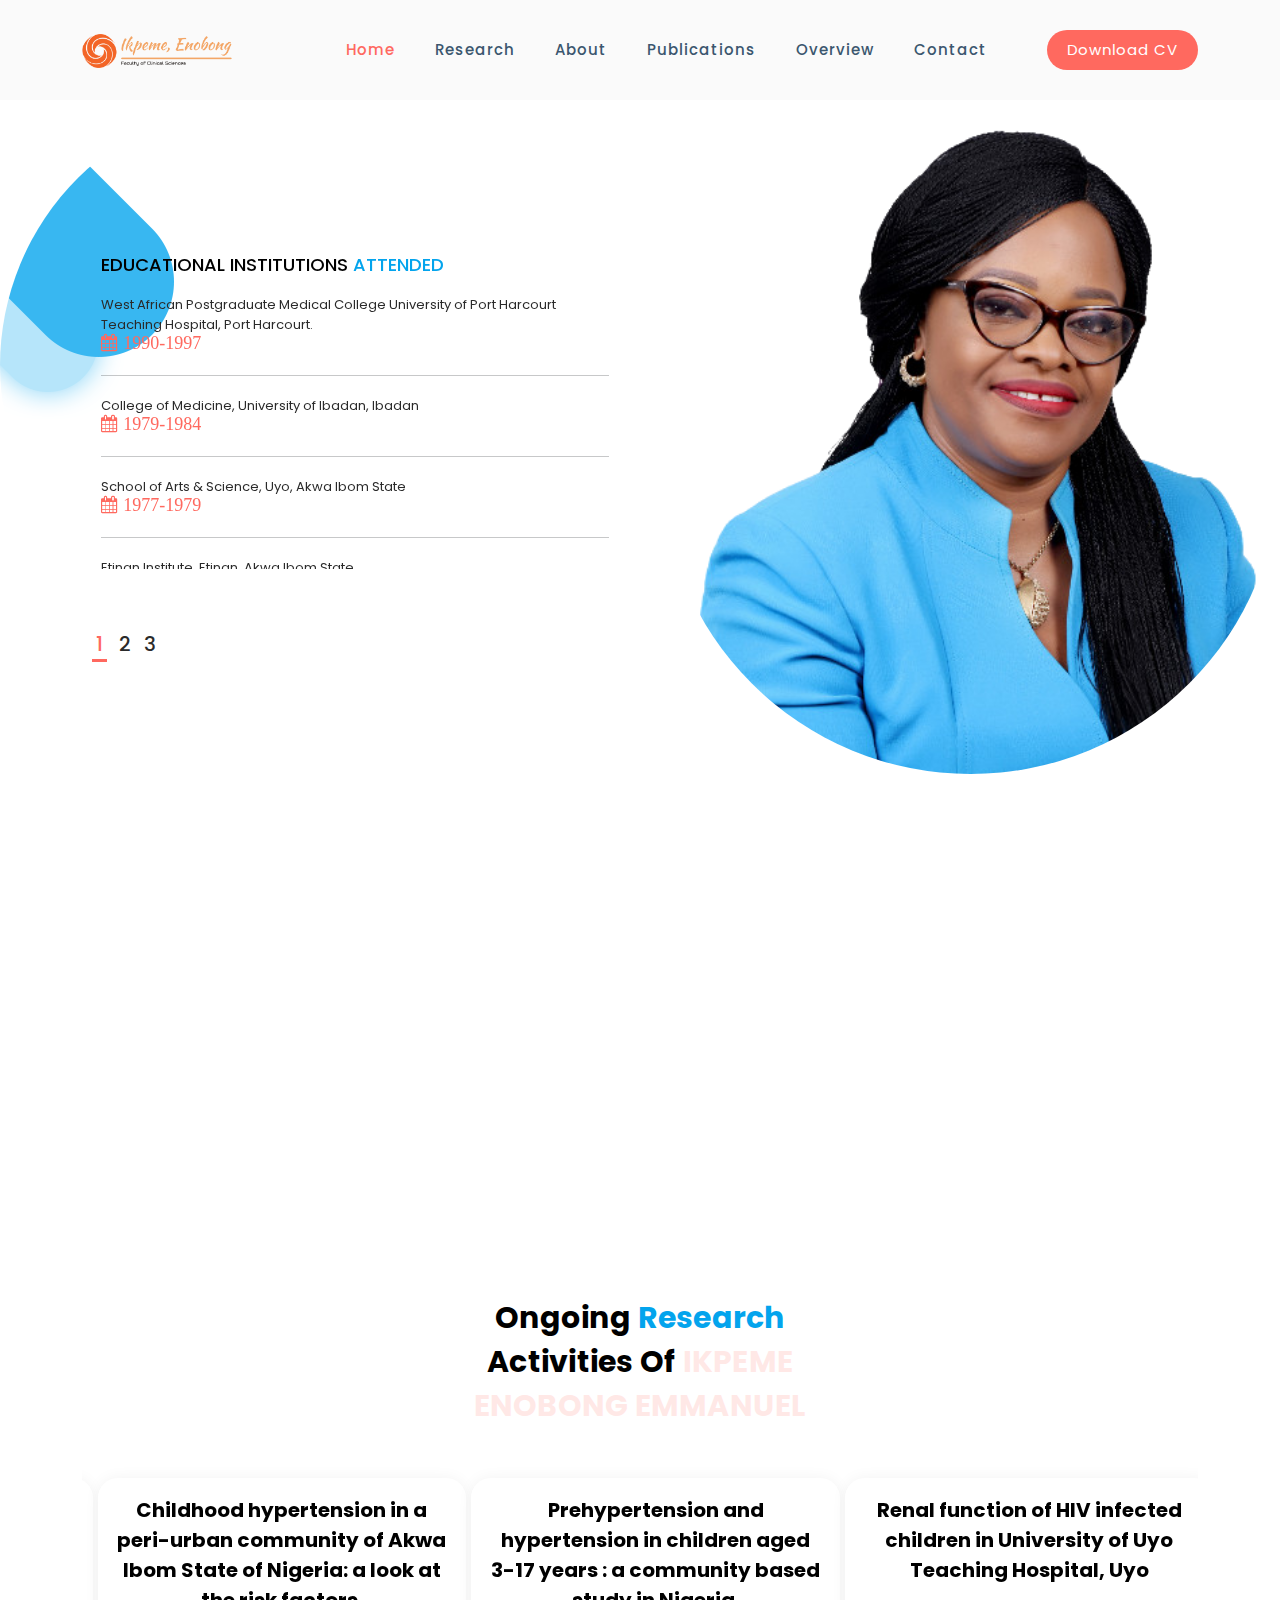
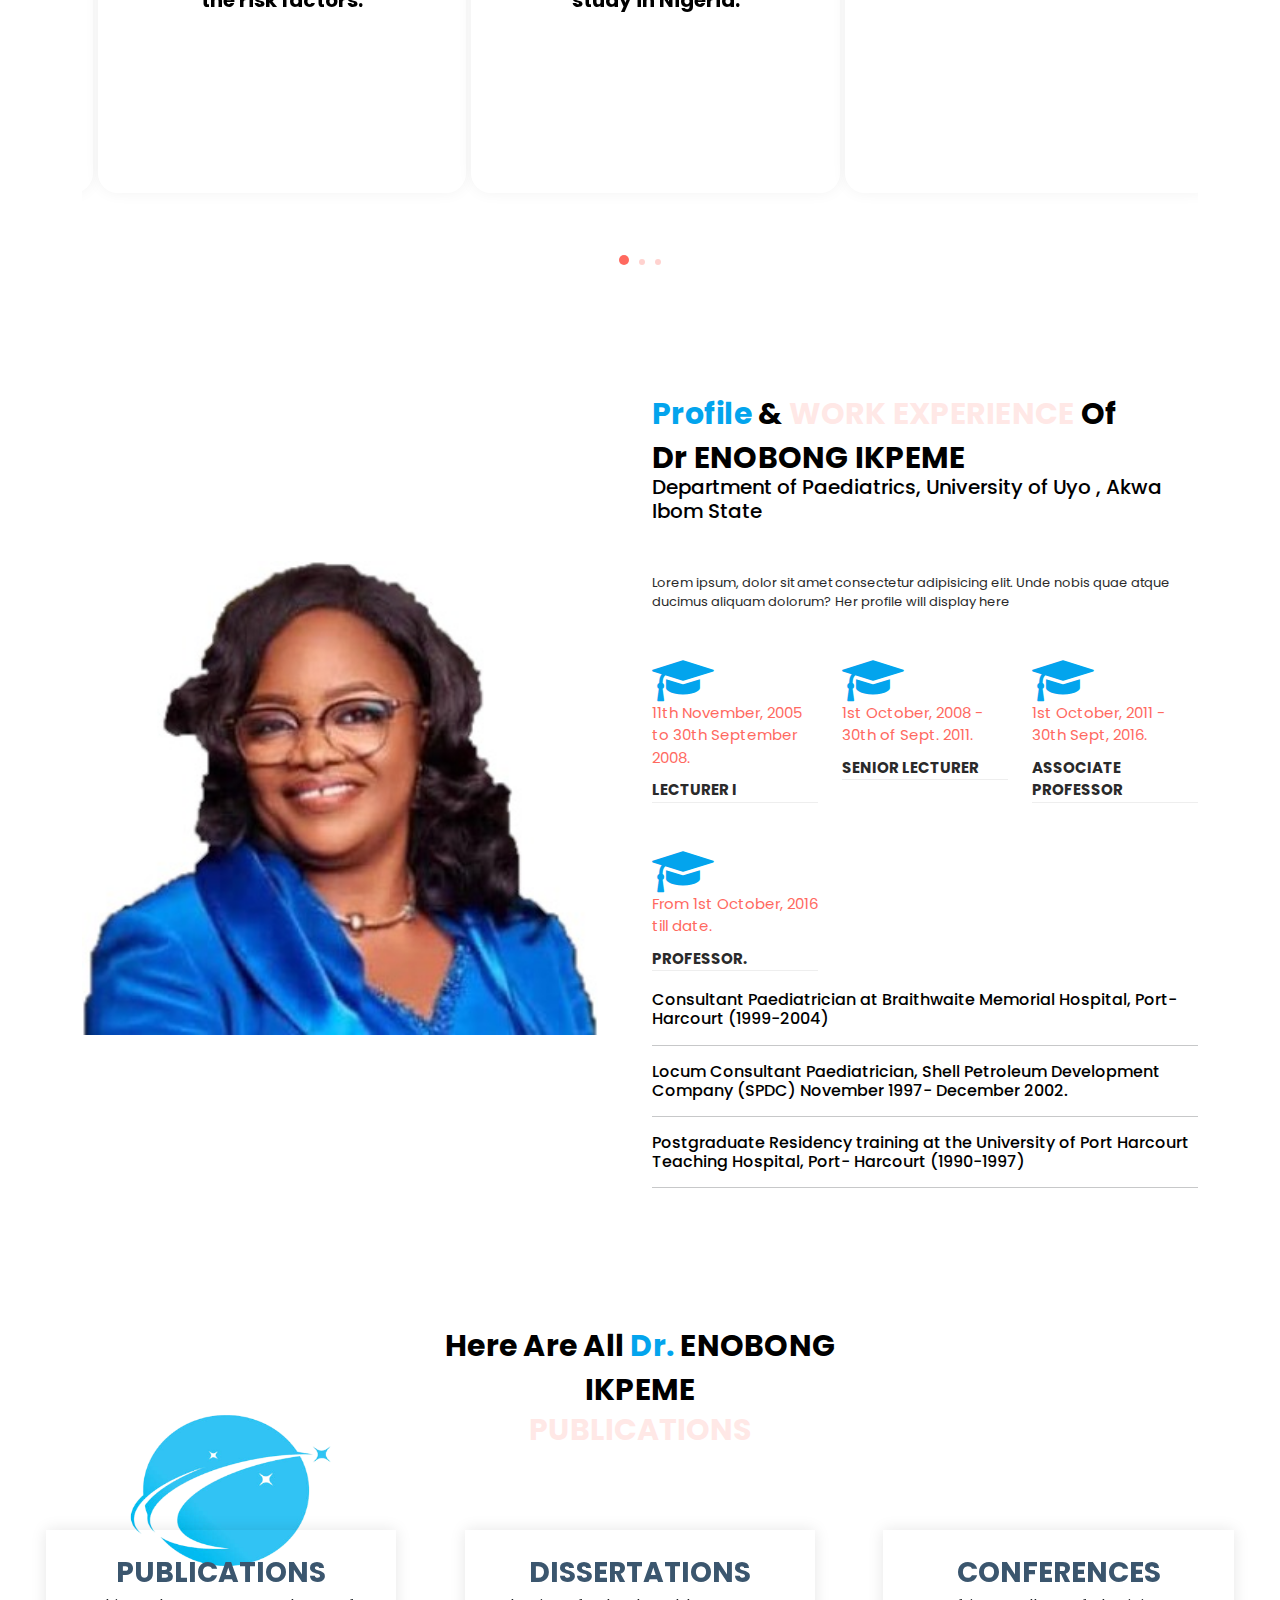
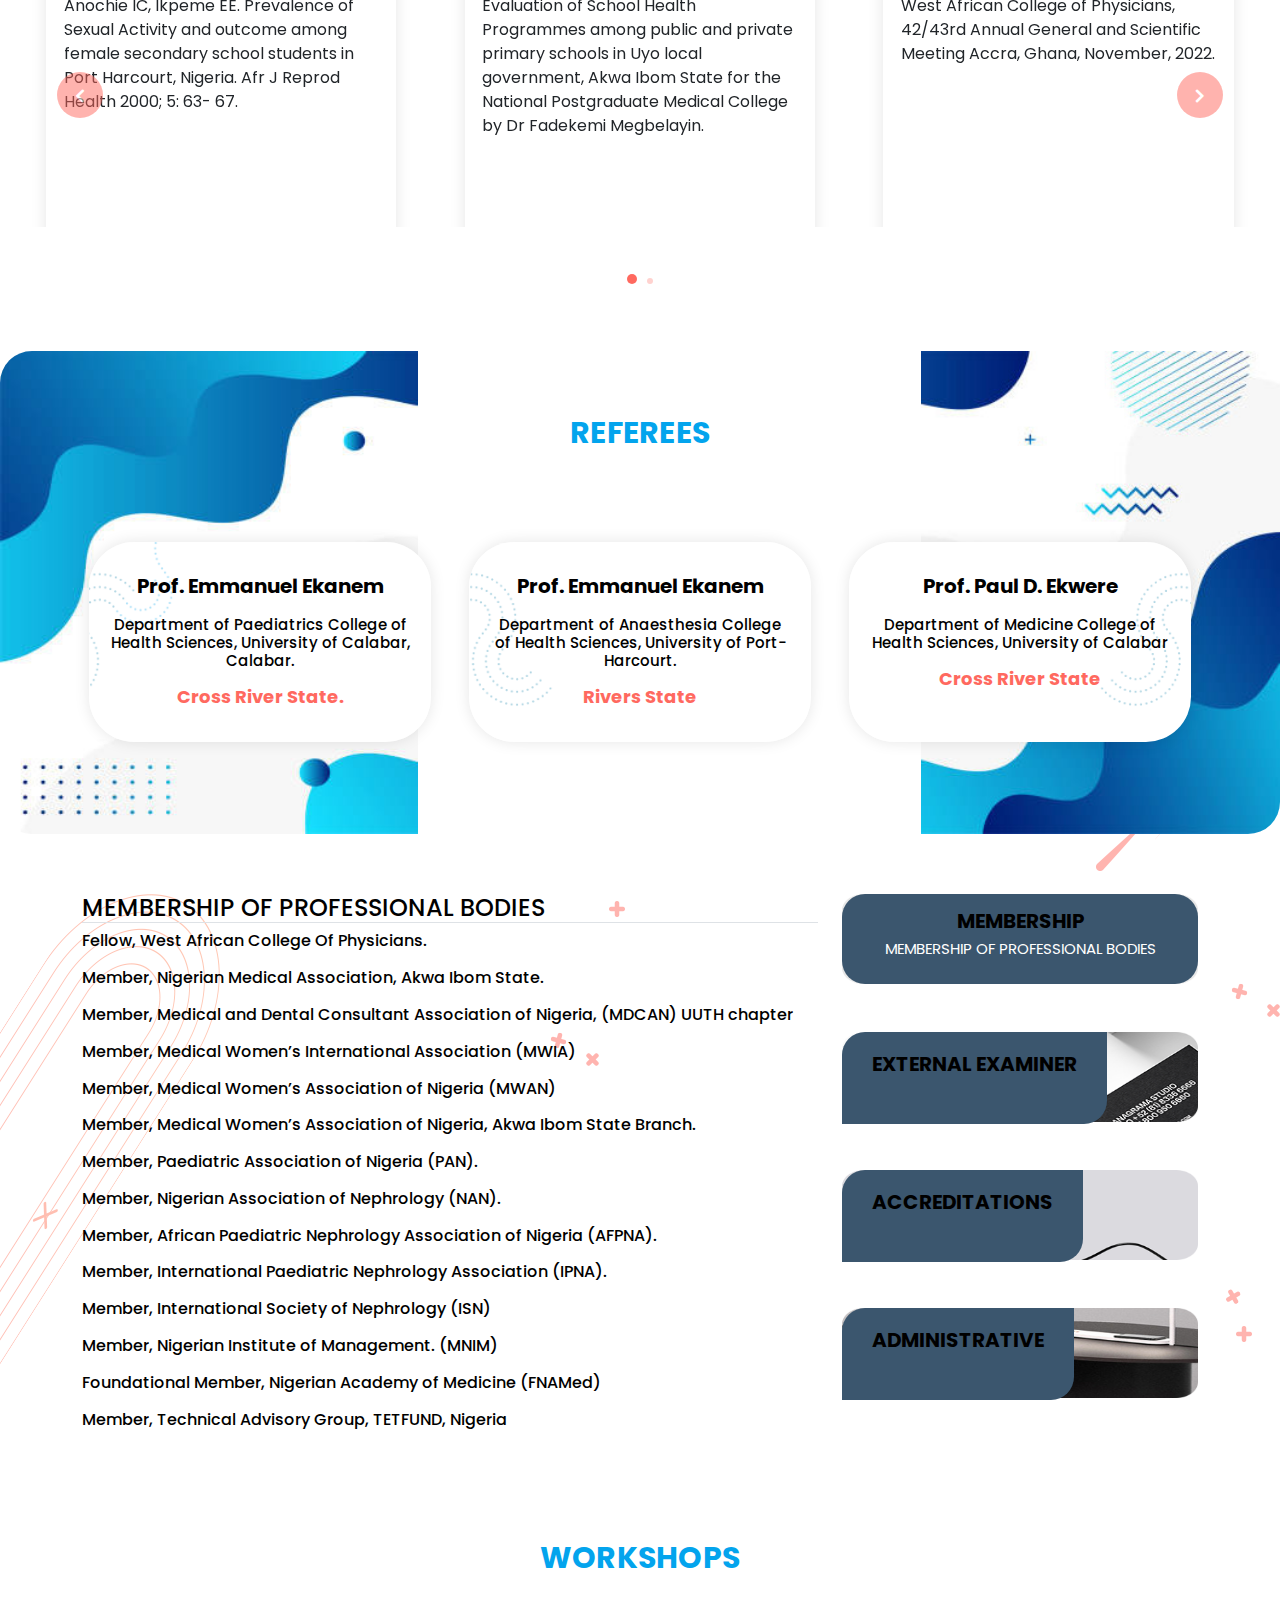
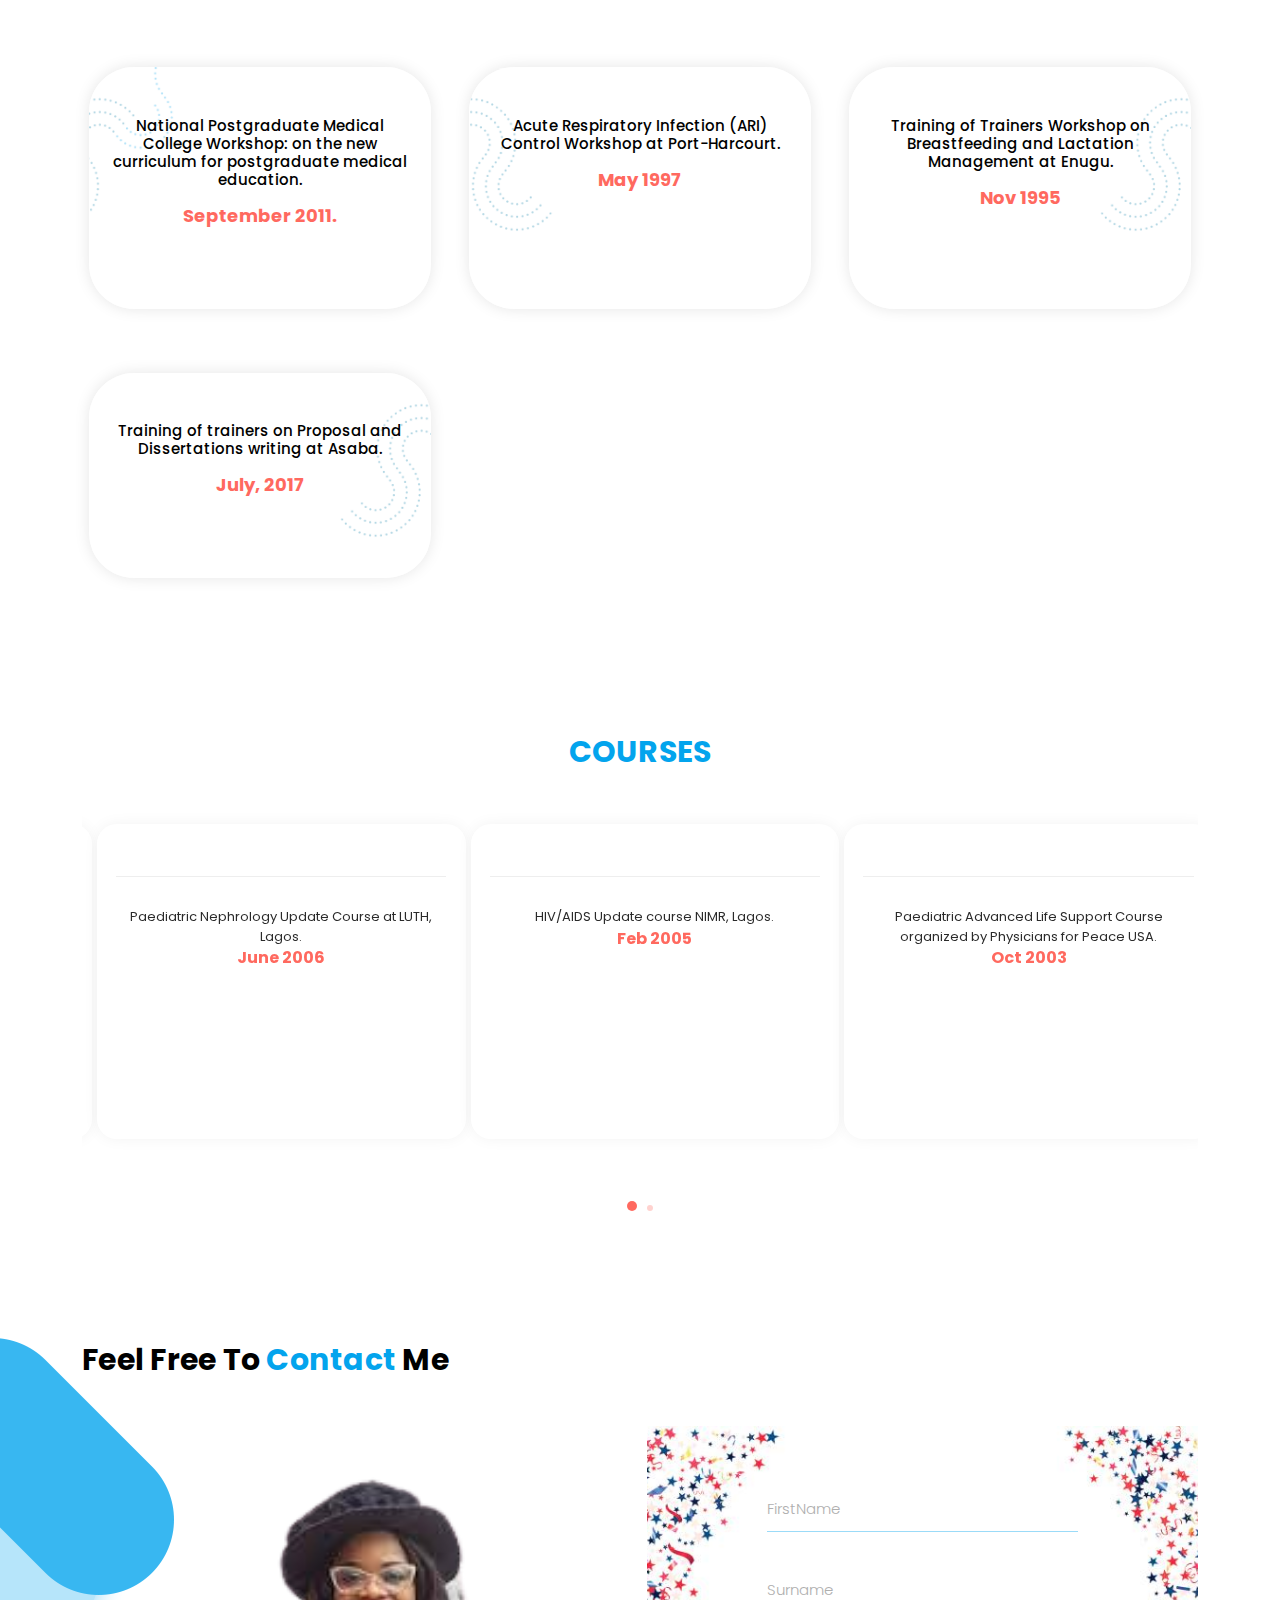
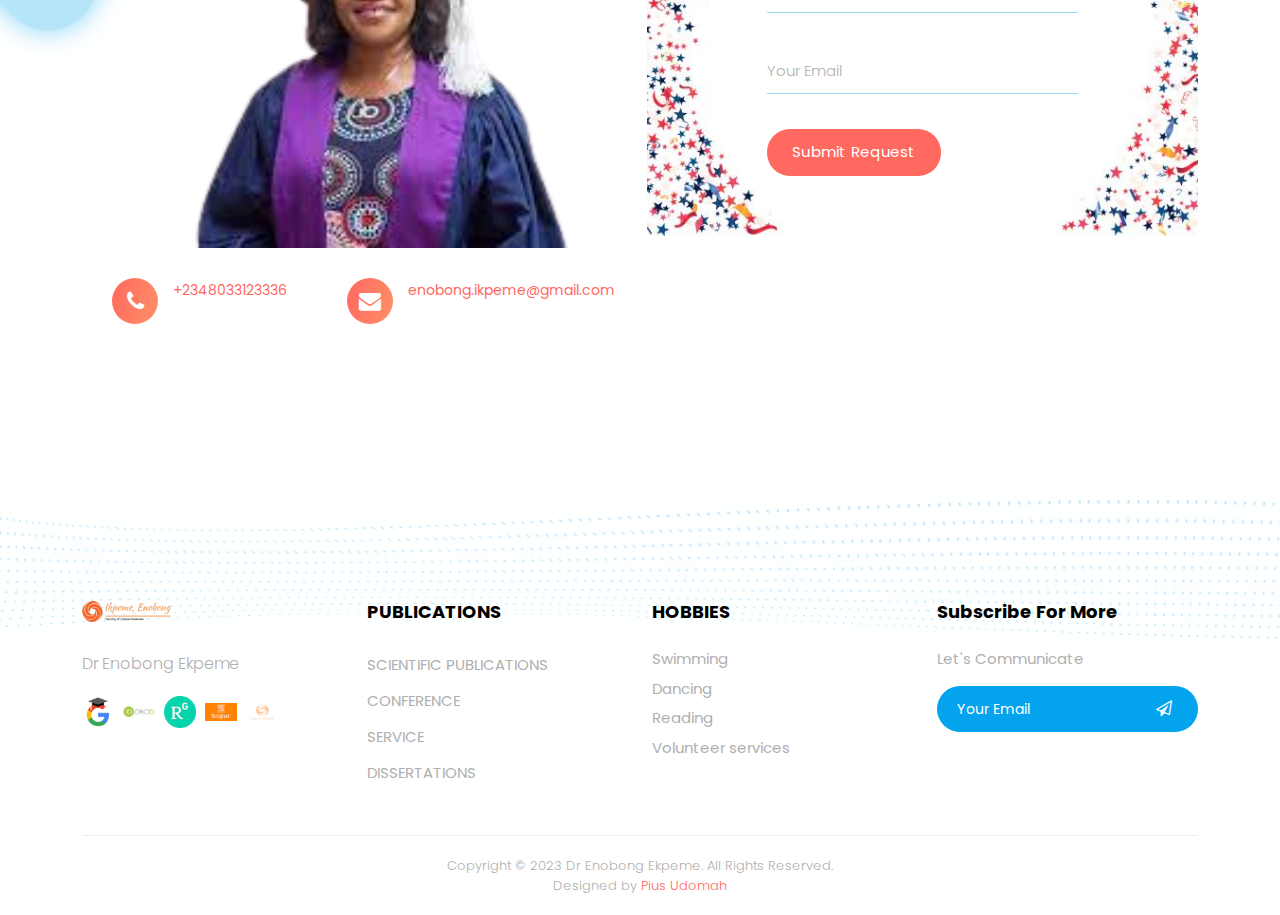
==== commit 389ab129: "init" ====
--- a/index.html
+++ b/index.html
@@ -83,12 +83,12 @@
   <!-- ***** Header Area End ***** -->
 
   <div class="main-banner" id="top">
-    <div class="container">
+    <div class="container height">
       <div class="row">
         <div class="col-lg-12">
           <div class="row">
             <div class="col-lg-6 align-self-center">
-              <div class="owl-carousel owl-banner">
+              <div class="owl-carousel owl-banner ">
                 <!-- <h6>Academic And Professional Background</h6> -->
                 <div class="item header-text my-margin">
                   <h6> Educational Institutions <em>Attended</em></h6>
--- a/assets/css/templatemo-onix-digital.css
+++ b/assets/css/templatemo-onix-digital.css
@@ -2059,6 +2059,13 @@
     margin-bottom: 0px;
   }
 }
+@media(min-width:200px){
+  .height{
+    height: 100% !important;
+    margin-bottom: 30% !important;
+  }
+  
+}
 @media (min-width: 350px){
   .tables-left-dec img, .tables-right-dec img{
     height: 100% !important;
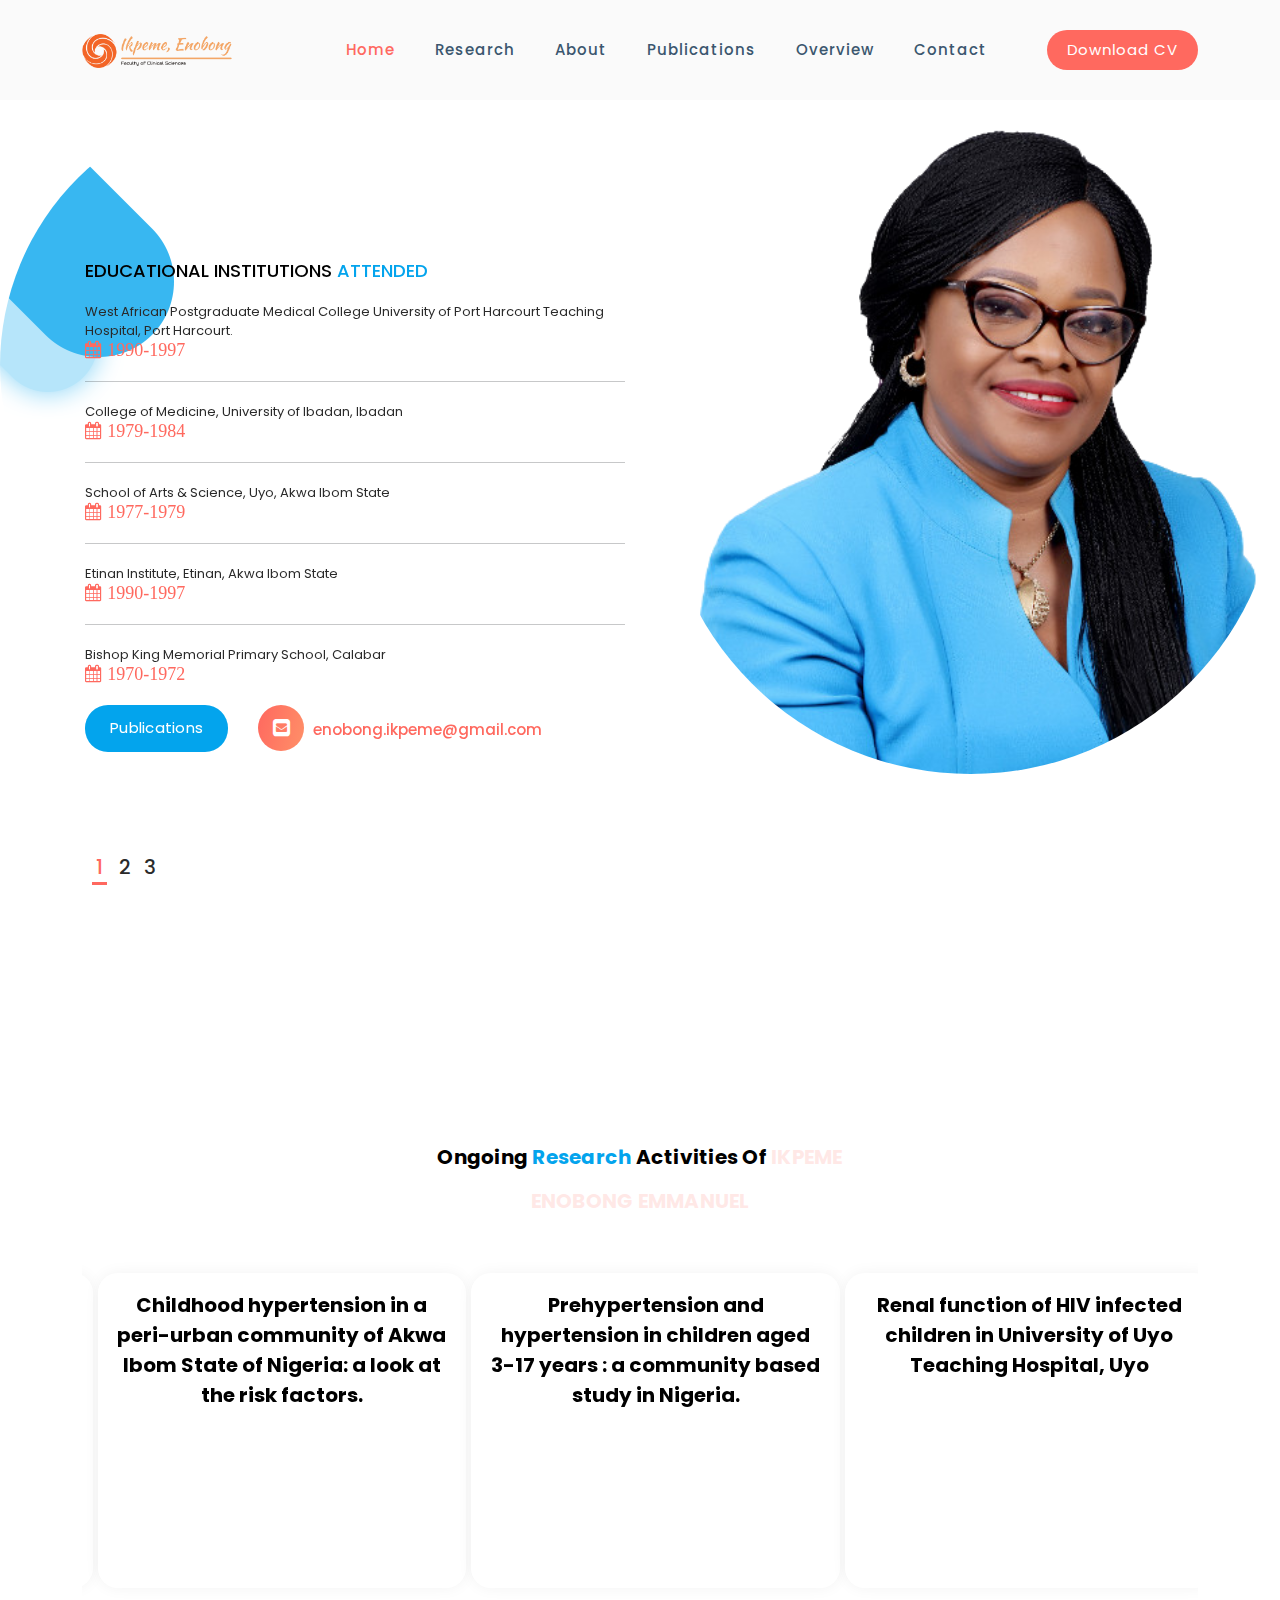
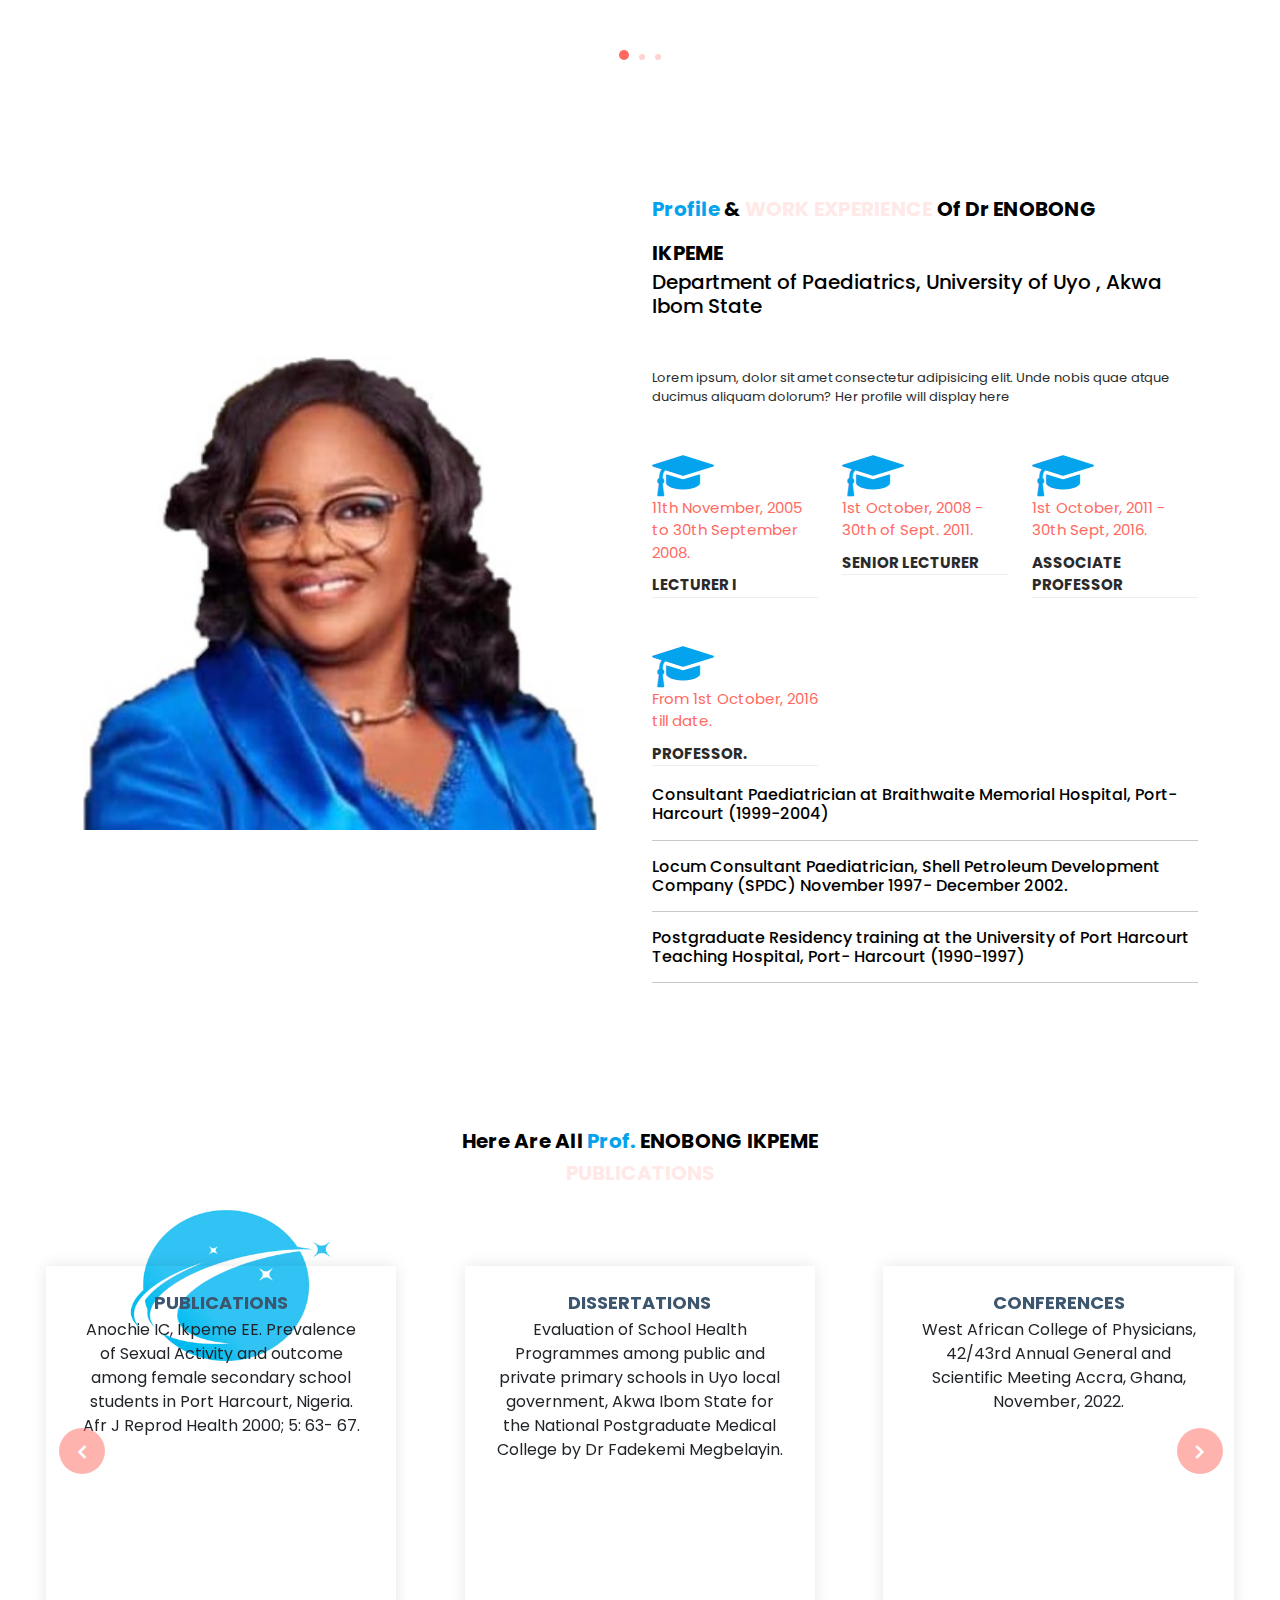
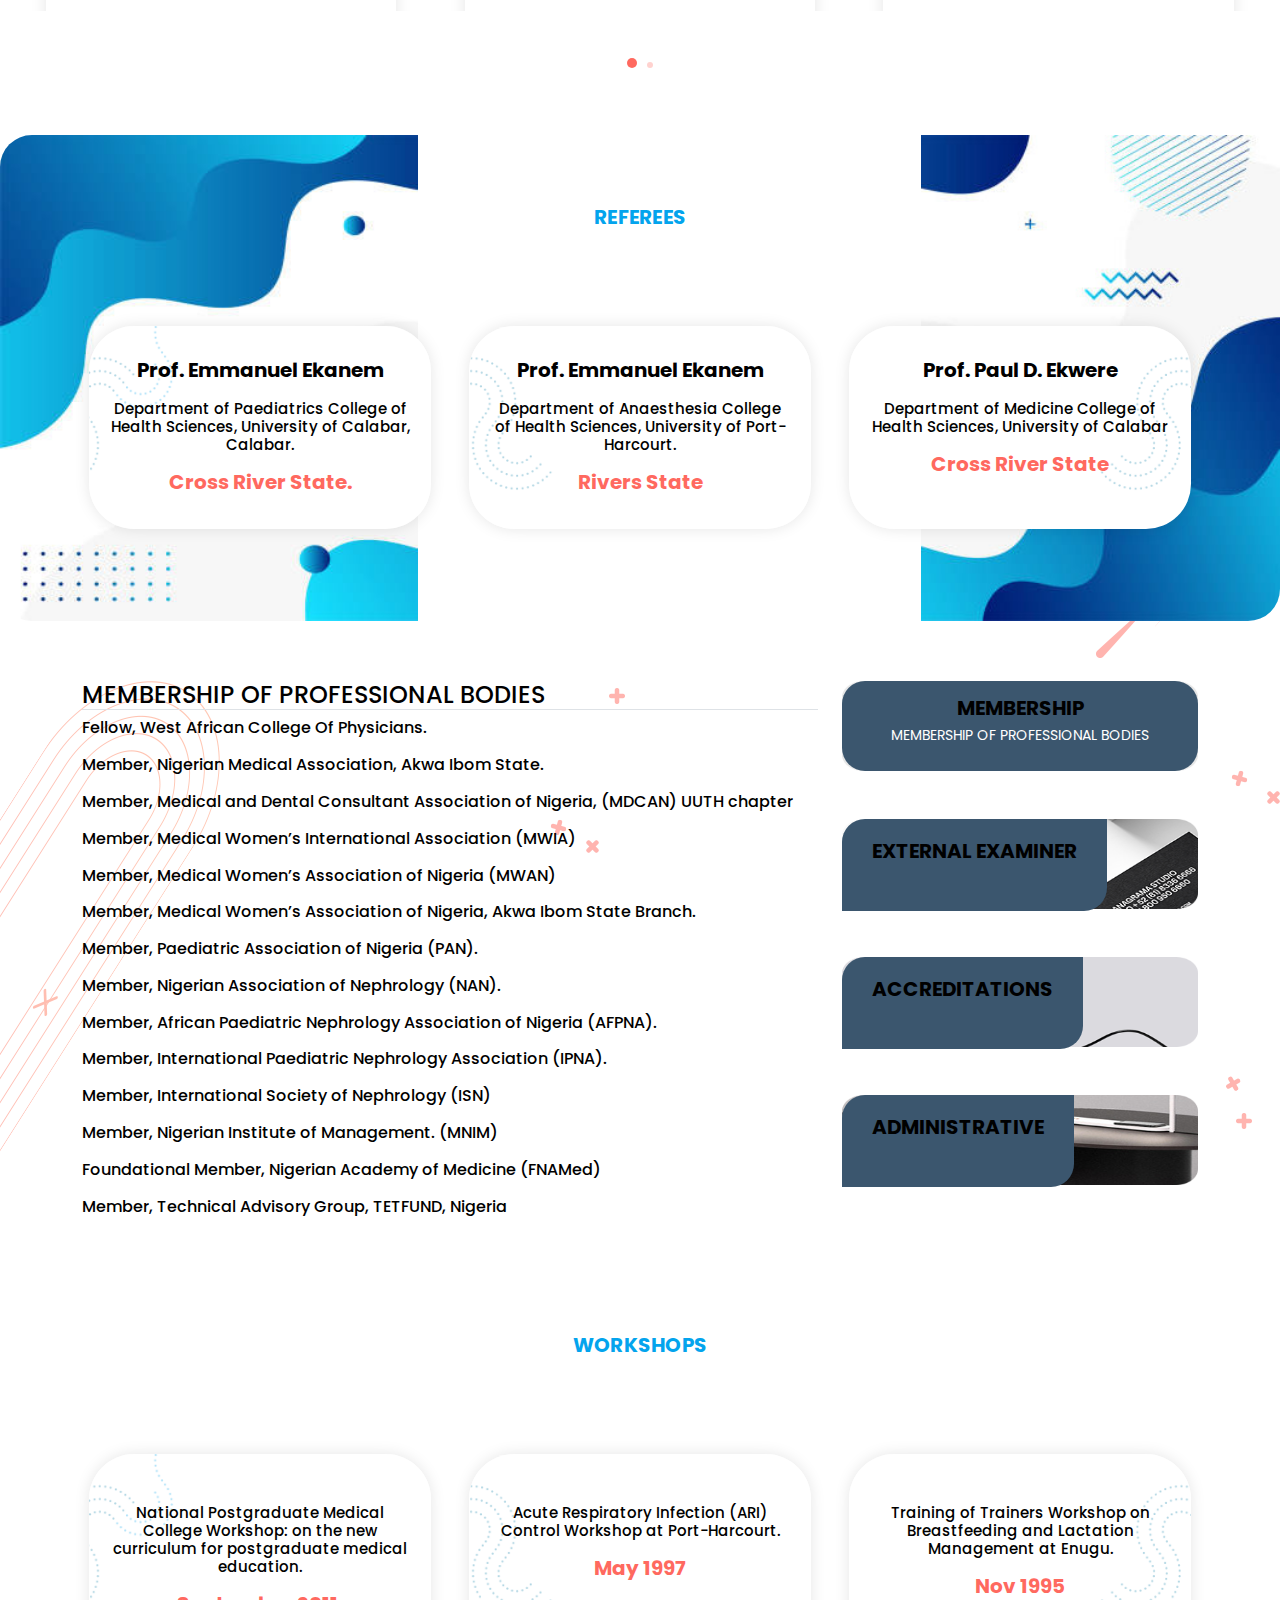
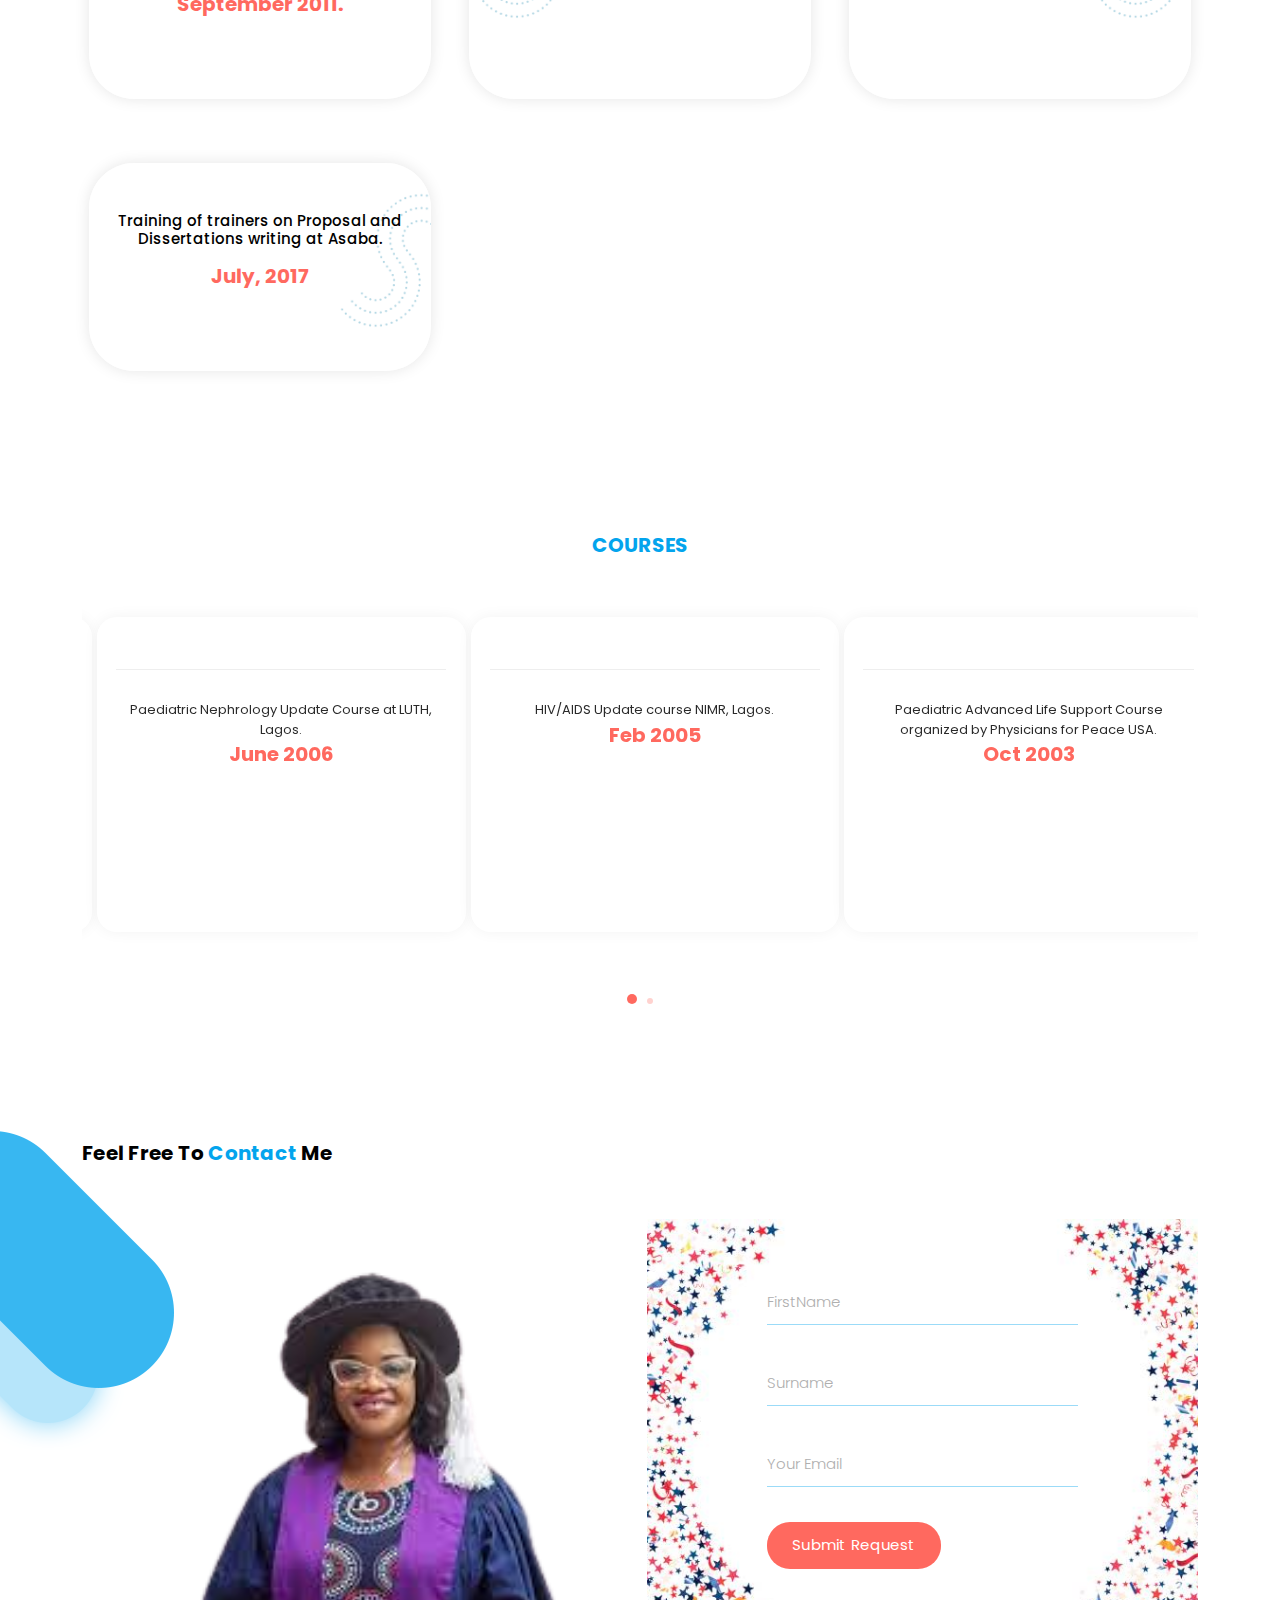
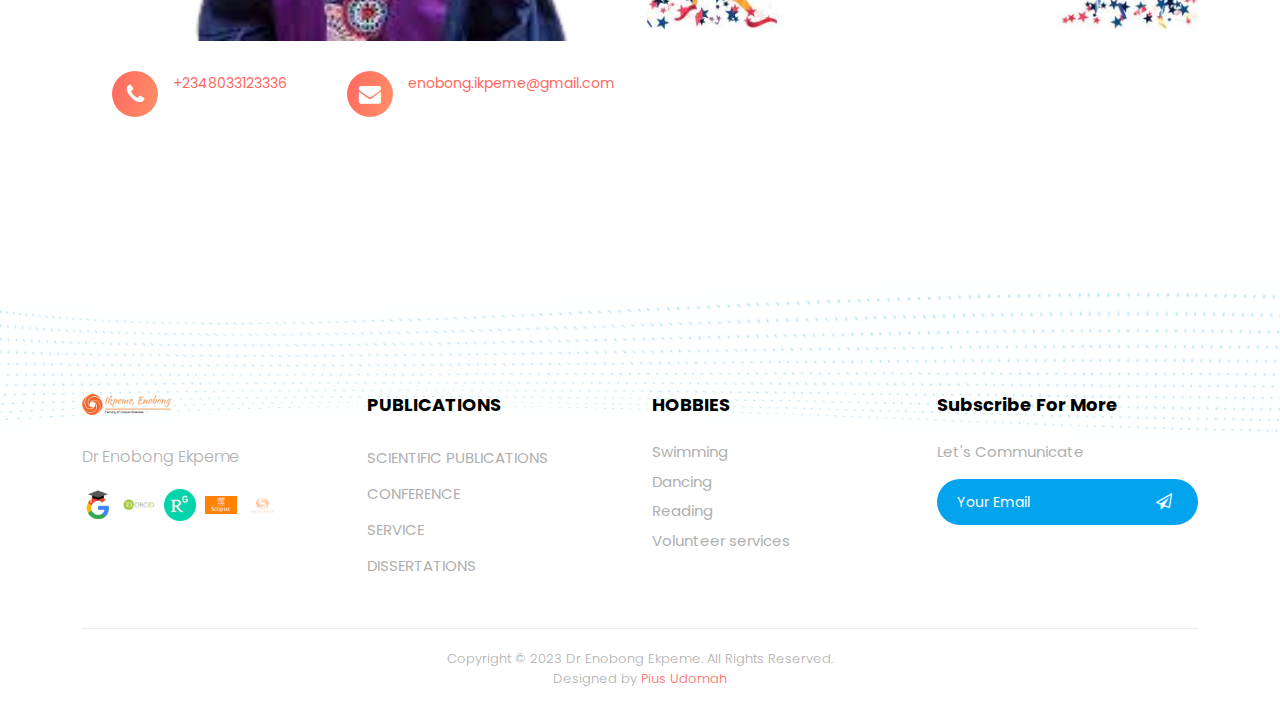
==== commit 266a4347: "init" ====
--- a/index.html
+++ b/index.html
@@ -81,16 +81,16 @@
     </div>
   </header>
   <!-- ***** Header Area End ***** -->
-
-  <div class="main-banner" id="top">
-    <div class="container height">
+<section>
+  <div class="main-banner " id="top ">
+    <div class="container">
       <div class="row">
         <div class="col-lg-12">
           <div class="row">
-            <div class="col-lg-6 align-self-center">
+            <div class="col-lg-6 align-self-center ">
               <div class="owl-carousel owl-banner ">
                 <!-- <h6>Academic And Professional Background</h6> -->
-                <div class="item header-text my-margin">
+                <div class="item header-text height">
                   <h6> Educational Institutions <em>Attended</em></h6>
                   <p>West African Postgraduate Medical College University of Port Harcourt Teaching Hospital, Port
                     Harcourt.
@@ -113,8 +113,8 @@
                     <br> <i class="fa fa-calendar i-con"> 1970-1972</i>
                   </p>
 
-                  <div class="down-buttons">
-                    <div class="main-blue-button-hover">
+                  <div class="down-buttons ">
+                    <div class="main-blue-button-hover mb-3">
                       <a href="./publication.html" target="_blank">Publications</a>
                     </div>
                     <div class="call-button">
@@ -122,7 +122,7 @@
                     </div>
                   </div>
                 </div>
-                <div class="item header-text my-margin">
+                <div class="item header-text height">
                   <h6> Academic Qualifications <em>Obtained</em></h6>
                   <p>Fellowship of the West African College of Physicians FWACP (Paed), October,
                     <br> <i class="fa fa-calendar i-con"> 1997</i>
@@ -144,7 +144,7 @@
                     <br> <i class="fa fa-calendar i-con"> 1972</i>
                   </p>
                   <div class="down-buttons">
-                    <div class="main-blue-button-hover">
+                    <div class="main-blue-button-hover mb-3">
                       <a href="./services.html" target="_blank">Services</a>
                     </div>
                     <div class="call-button">
@@ -152,7 +152,7 @@
                     </div>
                   </div>
                 </div>
-                <div class="item header-text my-margin">
+                <div class="item header-text height">
                   <h6> Distinction and <em>Awards</em></h6>
                   <p> <span>Best graduating student</span> in the Department of Obstetrics &
                     Gynaecology for the 1984 class, College of Medicine,
@@ -160,8 +160,8 @@
                     <br> <i class="fa fa-calendar i-con"> 1984</i>
                   </p>
                   <hr>
-                  <div class="down-buttons">
-                    <div class="main-blue-button-hover semi-font">
+                  <div class="down-buttons ">
+                    <div class="main-blue-button-hover semi-font mb-3">
                       <a href="#">Download CV</a>
                     </div>
                     <div class="call-button h-inline">
@@ -182,7 +182,8 @@
       </div>
     </div>
   </div>
-
+</section>
+<section>
   <div id="services" class="our-services section">
     <div class="services-right-dec">
       <!-- <img src="./main-image/home-bg-1-removebg-preview.png" alt=""> -->
@@ -248,7 +249,8 @@
       </div>
     </div>
   </div>
-
+</section>
+<section>
   <div id="about" class="about-us section">
     <div class="container">
       <div class="row">
@@ -335,7 +337,8 @@
       </div>
     </div>
   </div>
-
+</section>
+<section>
   <div id="portfolio" class="our-portfolio section">
     <div class="portfolio-left-dec">
       <img src="./main-image/home-bg-7-removebg-preview.png" alt="">
@@ -344,7 +347,7 @@
       <div class="row">
         <div class="col-lg-6 offset-lg-3">
           <div class="section-heading">
-            <h2>Here are all <em>Dr.</em>  ENOBONG IKPEME<span> </span></h2>
+            <h2>Here are all <em>Prof.</em>  ENOBONG IKPEME<span> </span></h2>
             <span>Publications</span>
           </div>
         </div>
@@ -369,7 +372,7 @@
                     <a rel="sponsored" href="./publication.html" target="_blank">
                       <h4> VIEW MORE</h4>
                     </a>
-                    <span>Click to view more Publications of Dr Enobong Ekpeme</span>
+                    <span>Click to view more Publications of Prof Enobong Ekpeme</span>
                   </div>
                 </div>
               </div>
@@ -408,7 +411,7 @@
                     <a rel="sponsored" href="./conference.html" target="_blank">
                       <h4 > VIEW MORE</h4>
                     </a>
-                    <span>Click to view more conference and papar presentation of Dr Enobong Ekpeme</span>
+                    <span>Click to view more conference and papar presentation of Prof. Enobong Ekpeme</span>
                   </div>
                 </div>
               </div>
@@ -428,17 +431,19 @@
                     <a href="./services.html" target="_blank">
                       <h4> VIEW MORE</h4>
                     </a>
-                    <span>Click to view more Publications of Dr Enobong Ekpeme</span>
-                  </div>
-                </div>
-              </div>
-            </div>
-          </div>
-        </div>
-      </div>
-    </div>
-  </div>
-
+                    <span>Click to view more Publications of Prof. Enobong Ekpeme</span>
+                  </div>
+                </div>
+              </div>
+            </div>
+          </div>
+        </div>
+      </div>
+    </div>
+  </div>
+
+</section>
+<section>
   <div id="pricing" class="pricing-tables">
     <div class="tables-left-dec">
       <img src="./main-image/pic-5.jpg" alt="">
@@ -497,6 +502,8 @@
     </div>
   </div>
 
+
+</section>
   <!-- <div id="subscribe" class="subscribe">
     <div class="container">
       <div class="row">
@@ -519,6 +526,7 @@
     </div>
   </div>
  -->
+<section>
   <div id="video" class="our-videos section">
     <div class="videos-left-dec">
       <img src="assets/images/videos-left-dec.png" alt="">
@@ -743,6 +751,7 @@
     </div>
   </div>
 
+</section>
 
   <div id="contact" class="contact-us section">
     <div class="container">
--- a/assets/css/templatemo-onix-digital.css
+++ b/assets/css/templatemo-onix-digital.css
@@ -1181,12 +1181,22 @@
 .our-portfolio {
   margin: 0px 15px;
 }
-
 .our-portfolio .item .thumb {
   position: relative;
-  height: 50vh !important;
+  height: 60vh !important;
   box-shadow: 0px 0px 15px rgba(0,0,0,0.1);
-  padding: 1.3rem 1.1rem;
+  padding: 1.3rem 1.5rem 7rem 1.5rem !important;
+  text-align: center !important;
+  width: 100% !important;
+
+}
+.our-portfolio .item .thumb .p-header{
+  text-align: center !important;
+  font-size: 18px !important;
+}
+.our-portfolio .item{
+  margin-bottom: 3rem !important;
+
 }
 
 .our-portfolio .item .thumb:hover .hover-effect {
@@ -1203,36 +1213,40 @@
   background-repeat: no-repeat;
   background-size: cover;
   transition: all .5s;
-  bottom: -240px;
+  bottom: -350px;
   right: 0;
   width: 100%;
-  height: 310px;
+  height: 100%;
+  padding-top: .4rem !important;
   
 }
 
 .our-portfolio .item .hover-effect .inner-content {
   position: absolute;
   right: 30px;
-  bottom: 30px;
+  bottom: 200px;
   text-align: center;
 }
 
 .our-portfolio .item .hover-effect .inner-content h4 {
-  font-size: 20px;
+  font-size: 17px;
   font-weight: 700;
   color: #3B566E !important;
   margin-bottom: 15px;
-  margin-top: 5px;
+  margin-top: 2px;
   text-decoration: underline;
 }
+.inner-content span{
+  font-size: 14px !important;
+}
 .our-portfolio .item .hover-effect .inner-content h4:hover{
-padding: .5rem .4rem !important;
+padding: .4rem .4rem !important;
 font-size: 1.1rem !important;
 transition: all ease-in-out 0.5s !important;
 }
 .icon-open-div{
   text-align: center;
-  padding-top: 1.1rem !important;
+  padding-top: .4rem !important;
 }
 .icon-open-div i:hover{
   background: #3B566E;
@@ -1986,7 +2000,6 @@
 --------------------------------------------- 
 */
 
-
 @media (max-width: 1240px) {
   .main-banner::before {
     width: 640px;
@@ -2059,13 +2072,35 @@
     margin-bottom: 0px;
   }
 }
-@media(min-width:200px){
+@media(min-width:250px){
   .height{
     height: 100% !important;
-    margin-bottom: 30% !important;
-  }
-  
-}
+    padding: 1.5rem .2rem !important;
+  }
+}
+@media(max-width: 700px){
+  h1{
+    font-size: 18px !important;
+  }
+  h2{
+    font-size: 18px !important;
+  }
+span{
+  font-size: 18px !important;
+}
+}
+@media(min-width: 700px){
+  h1{
+    font-size: 20px !important;
+  }
+  h2{
+    font-size: 20px !important;
+  }
+span{
+  font-size: 20px !important;
+}
+}
+
 @media (min-width: 350px){
   .tables-left-dec img, .tables-right-dec img{
     height: 100% !important;
@@ -2075,16 +2110,10 @@
   .my-grid{
     display: block !important;
   }
-.my-margin{
-  margin-bottom: 6rem !important;
-}
 }
 @media (max-width: 400px){
   .my-grid{
     display: block !important;
-  }
-  .my-margin{
-    margin-bottom: 4rem !important;
   }
   
 }
@@ -2094,9 +2123,6 @@
     display: grid !important;
     grid-template-columns: repeat(2, 1fr) !important;
   }
-  .about .container .row .left-image img{
-    background: url(/main-image/Ekpeme-picz-1-removebg-preview.png) !important;
-  }
   .my-grid div{
     padding:1.1rem 1.2rem  !important;
     width: 100% !important;
@@ -2106,8 +2132,14 @@
     width: 400px !important;
   }
 
-  .my-margin{
-    margin-bottom: 1.1rem !important;
+  .our-portfolio .item .thumb {
+    position: relative;
+    height: 70vh !important;
+    box-shadow: 0px 0px 15px rgba(0,0,0,0.1);
+    padding: 1.3rem 2rem 7rem 2rem !important;
+    text-align: center !important;
+    width: 100% !important;
+  
   }
   
 
@@ -2145,7 +2177,7 @@
   }
   .main-banner .item .down-buttons .main-blue-button {
     margin-right: 0px;
-    margin-bottom: 15px;
+    margin-bottom: 20px;
   }
   .main-banner .item .down-buttons .call-button a {
     margin-left: 0px;
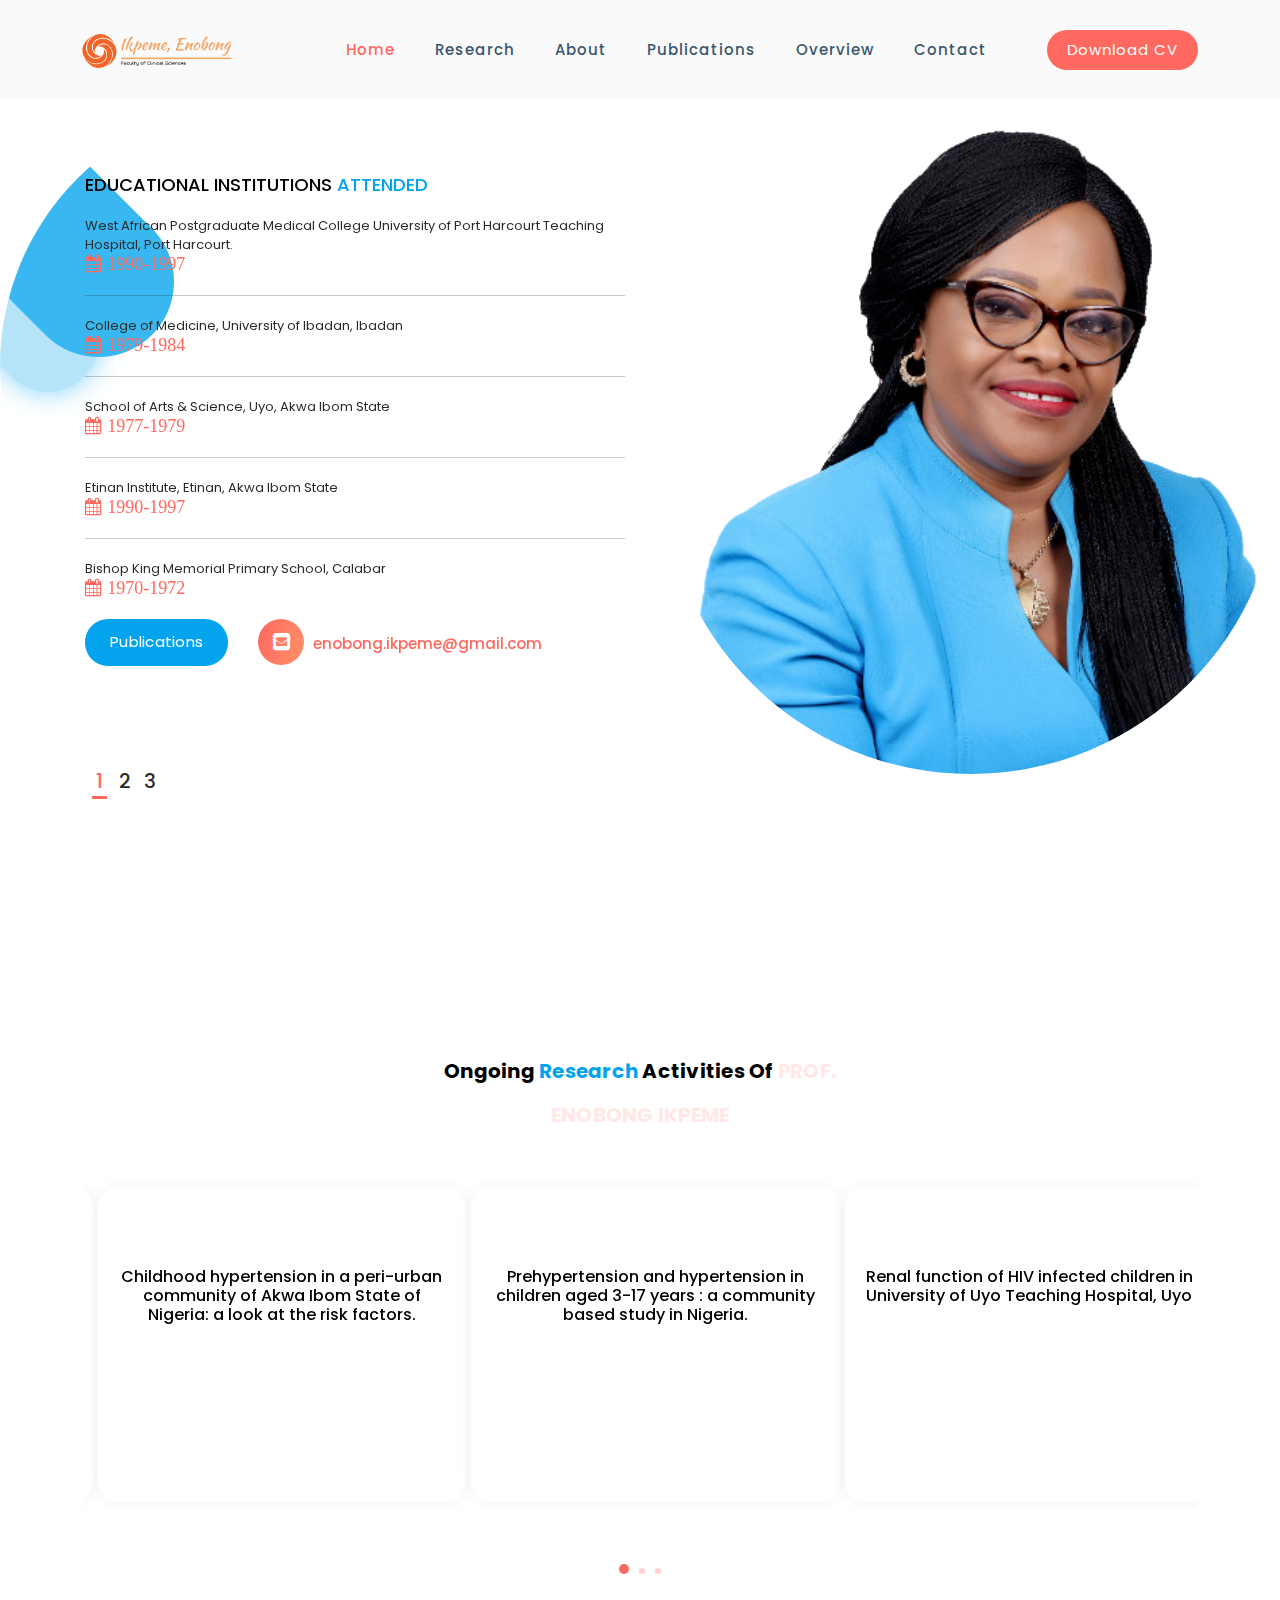
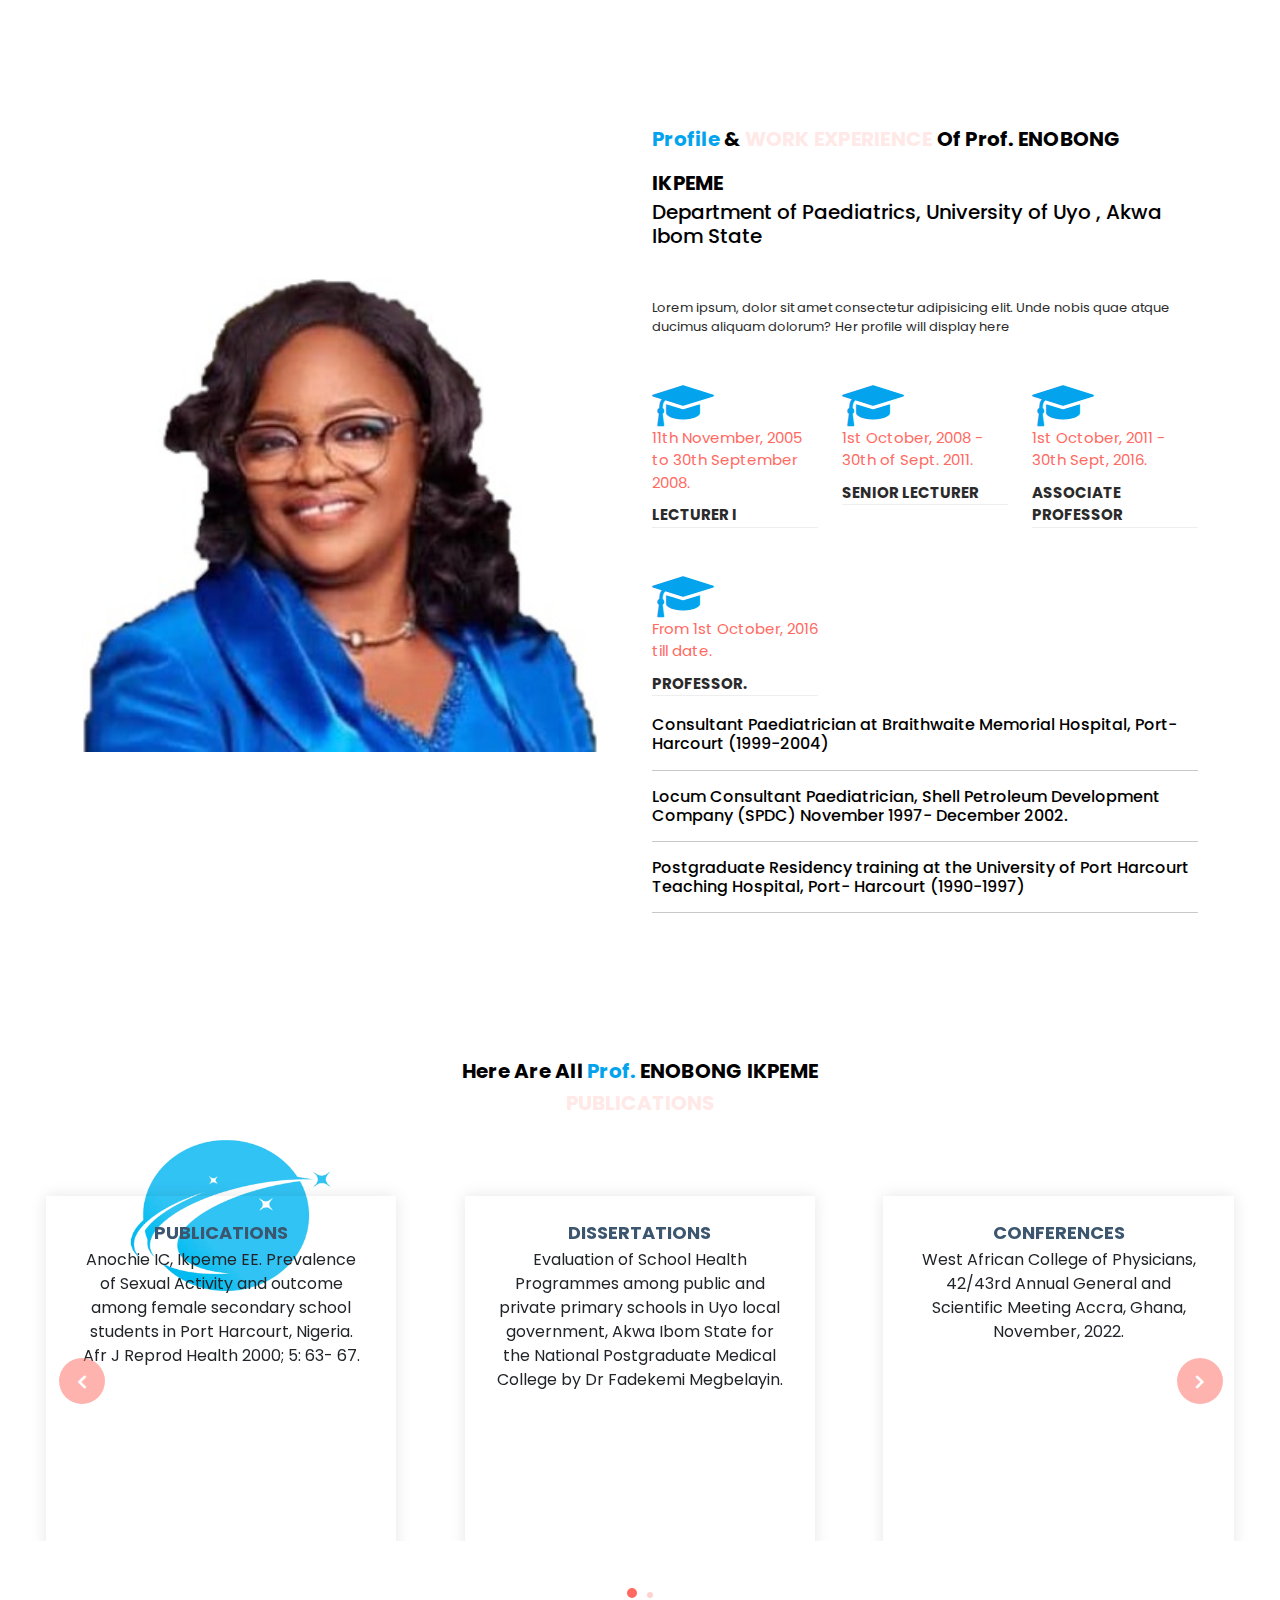
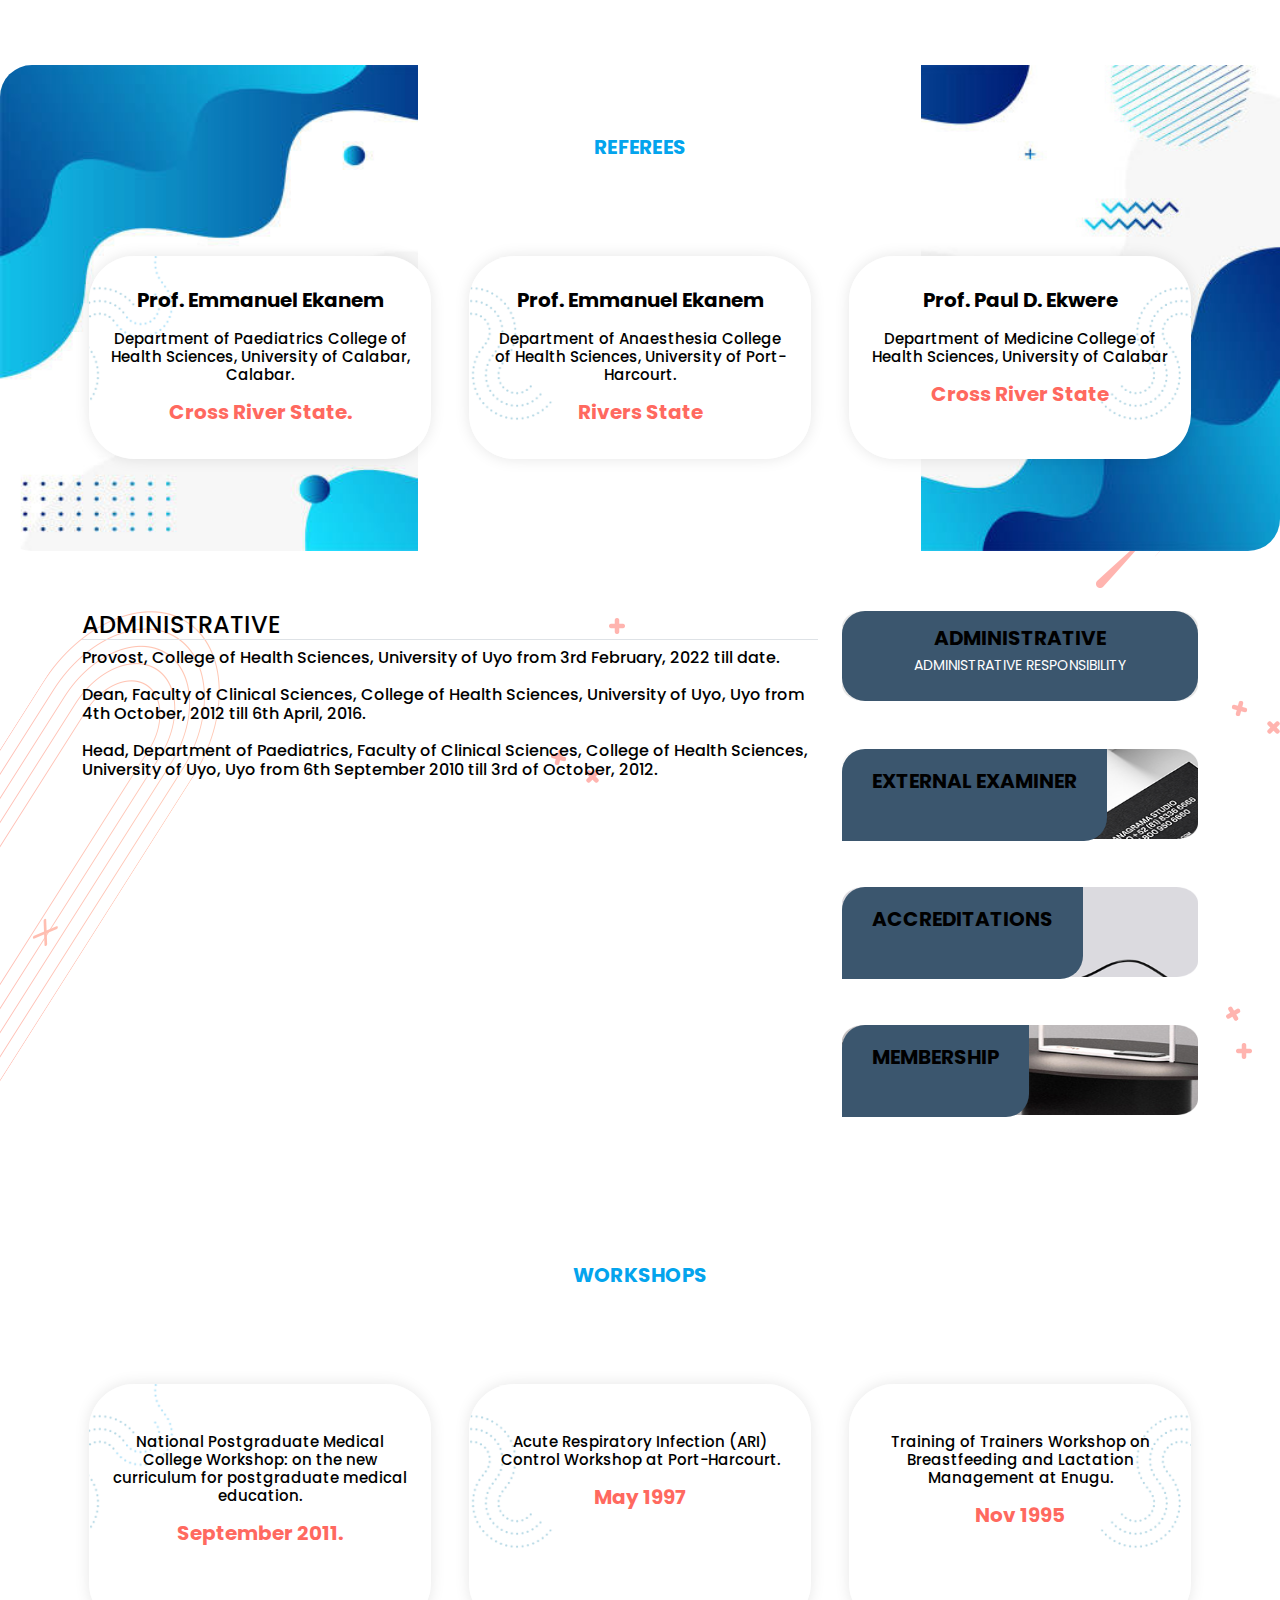
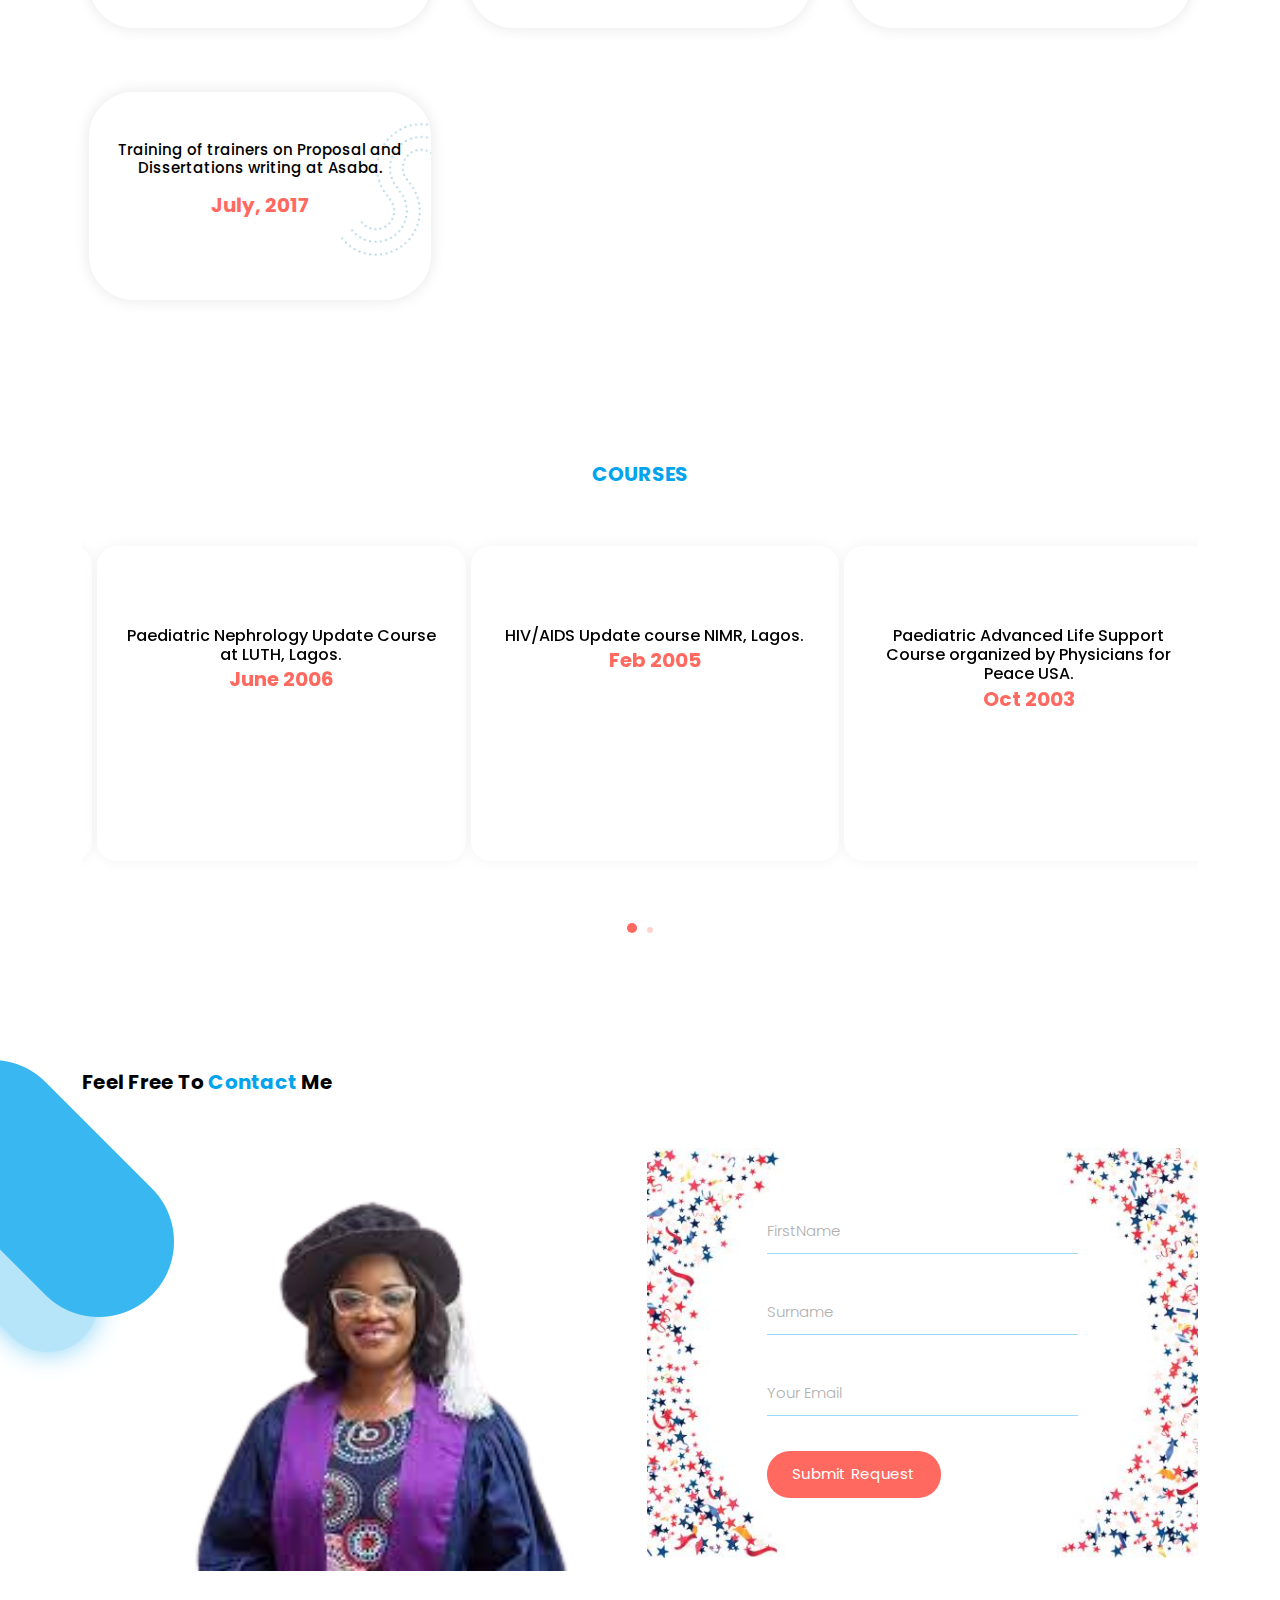
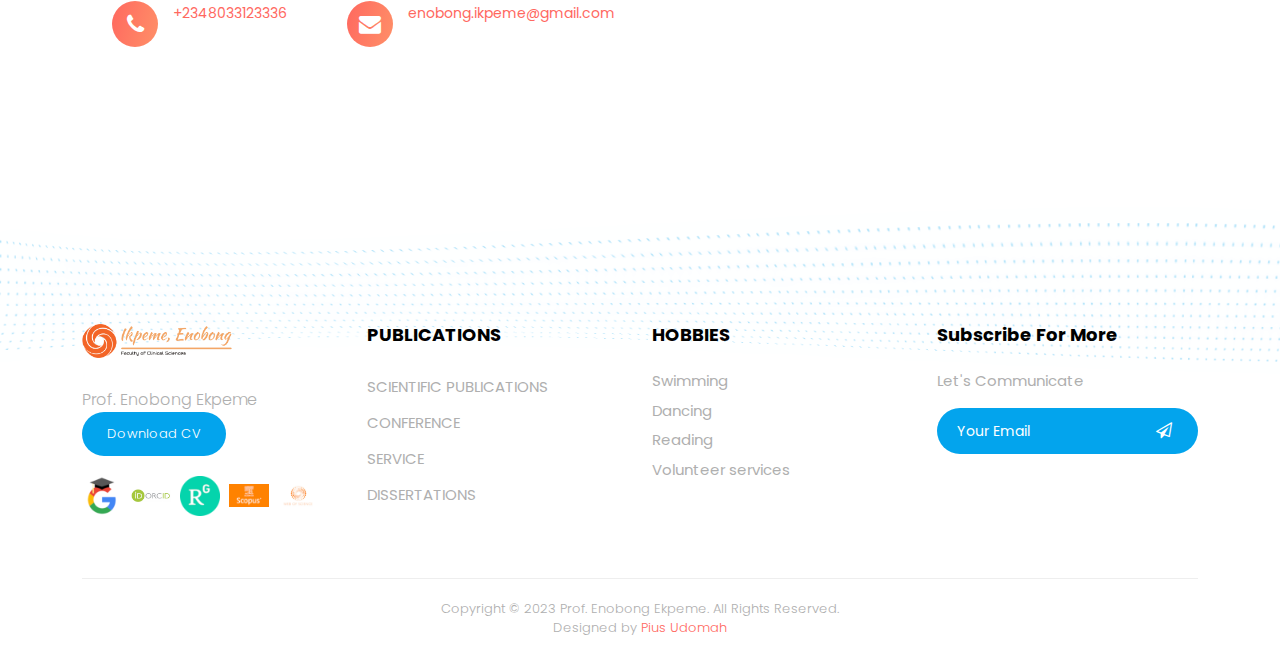
==== commit 28f0fa60: "init" ====
--- a/index.html
+++ b/index.html
@@ -68,7 +68,7 @@
               <li class="scroll-to-section"><a href="#video">Overview</a></li>
               <li class="scroll-to-section"><a href="#contact">Contact</a></li>
               <li class="scroll-to-section">
-                <div class="main-red-button-hover"><a href="#" download="#">Download CV</a></div>
+                <div class="main-red-button-hover"><a href="./cv/PDF.pdf" download="./cv/PDF.pdf">Download CV</a></div>
               </li>
             </ul>
             <a class='menu-trigger'>
@@ -82,7 +82,7 @@
   </header>
   <!-- ***** Header Area End ***** -->
 <section>
-  <div class="main-banner " id="top ">
+  <div class="main-banner " id="top">
     <div class="container">
       <div class="row">
         <div class="col-lg-12">
@@ -162,7 +162,7 @@
                   <hr>
                   <div class="down-buttons ">
                     <div class="main-blue-button-hover semi-font mb-3">
-                      <a href="#">Download CV</a>
+                      <a href="./cv/PDF.pdf" download="./cv/PDF.pdf">Download CV</a>
                     </div>
                     <div class="call-button h-inline">
                       <a href="#"><i class="fa fa-map-marker "> </i></a>
@@ -196,7 +196,7 @@
         <div class="col-lg-6 offset-lg-3">
           <div class="section-heading">
             <h2>
-              Ongoing <em>Research</em> Activities Of <span>Ikpeme Enobong Emmanuel</span>
+              Ongoing <em>Research</em> Activities Of <span> Prof. Enobong Ikpeme</span>
             </h2>
           </div>
         </div>
@@ -205,44 +205,44 @@
         <div class="col-lg-12">
           <div class="owl-carousel owl-services">
             <div class="item">
-              <h4>
+              <h6>
                 Childhood hypertension in a peri-urban community of Akwa Ibom State of Nigeria: a look at the risk
                 factors.
-              </h4>
-            </div>
-            <div class="item">
-              <h4>
+              </h6>
+            </div>
+            <div class="item">
+              <h6>
                 Prehypertension and hypertension in children aged 3-17 years : a community based study in Nigeria.
-              </h4>
-            </div>
-            <div class="item">
-              <h4>
+              </h6>
+            </div>
+            <div class="item">
+              <h6>
                 Renal function of HIV infected children in University of Uyo Teaching Hospital, Uyo
-              </h4>
-            </div>
-            <div class="item">
-              <h4>
+              </h6>
+            </div>
+            <div class="item">
+              <h6>
                 Prevalence of Hypertension in primary school children in Uyo, Akwa Ibom State
-              </h4>
-            </div>
-            <div class="item">
-              <h4>
+              </h6>
+            </div>
+            <div class="item">
+              <h6>
                 Estimated GFR in children among school children in Uyo local government area.
-              </h4>
-            </div>
-            <div class="item">
-              <h4>
+              </h6>
+            </div>
+            <div class="item">
+              <h6>
                 Correlation of hypertension and anthropometry among children in a semi-urban area in Uyo.
-              </h4>
-            </div>
-            <div class="item">
-              <h4>
+              </h6>
+            </div>
+            <div class="item">
+              <h6>
                 A study of metabolic syndrome among school children in Uyo metropolis.
             </div>
             <div class="item">
-              <h4>
+              <h6>
                 8.Reference values of electrolytes, urea and creatinine among children in south south Nigeria.
-              </h4>
+              </h6>
             </div>
           </div>
         </div>
@@ -255,13 +255,17 @@
     <div class="container">
       <div class="row">
         <div class="col-lg-6 align-self-center">
-          <div class="left-image">
+          <div class="left-image window-view">
             <img src="./main-image/Ekpeme-picz-2.jpeg" alt="Two Girls working together">
           </div>
-        </div>
-        <div class="col-lg-6">
+          <div class="left-image mobile-view">
+            <img src="./main-image/Ekpeme-picz-1-removebg-preview.png" alt="Two Girls working together">
+          </div>
+
+        </div>
+        <div class="col-lg-6 mt-3">
           <div class="section-heading">
-            <h2> <em>Profile </em> &amp; <span>Work Experience</span> of Dr ENOBONG IKPEME</h2>
+            <h2> <em>Profile </em> &amp; <span>Work Experience</span> of Prof. ENOBONG IKPEME</h2>
             <h5>Department of Paediatrics, University of Uyo , Akwa Ibom State</h5>
             <p>
               Lorem ipsum, dolor sit amet consectetur adipisicing elit. Unde nobis quae atque ducimus aliquam dolorum?
@@ -392,7 +396,7 @@
                     <a href="./thesis.html" target="_blank">
                       <h4> VIEW MORE</h4>
                     </a>
-                    <span>Click to view more thesis and dissertations of Dr Enobong Ekpeme</span>
+                    <span>Click to view more thesis and dissertations of Prof. Enobong Ekpeme</span>
                   </div>
                 </div>
               </div>
@@ -545,28 +549,18 @@
                     <li class="active">
                       <div>
                         <div class="thumb div">
-                          <h4 class="border-bottom mb-2">MEMBERSHIP OF PROFESSIONAL BODIES</h4>
-                           <h6>Fellow, West African College Of Physicians.</h6>
-                           <h6>Member, Nigerian Medical Association, Akwa Ibom State.</h6>
-                           <h6>Member, Medical and Dental Consultant Association of Nigeria, (MDCAN) UUTH chapter</h6>
-                           <h6>Member, Medical Women’s International Association (MWIA)</h6>
-                           <h6>Member, Medical Women’s Association of Nigeria (MWAN)</h6>
-                           <h6>Member, Medical Women’s Association of Nigeria, Akwa Ibom State Branch. </h6>
-                           <h6>Member, Paediatric Association of Nigeria (PAN).</h6>
-                           <h6>Member, Nigerian Association of Nephrology (NAN).</h6>
-                           <h6>Member, African Paediatric Nephrology Association of Nigeria (AFPNA).</h6>
-                           <h6>Member, International Paediatric Nephrology Association (IPNA).</h6>
-                           <h6>Member, International Society of Nephrology (ISN)</h6>
-                           <h6>Member, Nigerian Institute of Management. (MNIM)</h6>
-                           <h6>Foundational Member, Nigerian Academy of Medicine (FNAMed)</h6>
-                           <h6>Member, Technical Advisory Group, TETFUND, Nigeria</h6>
+                          <h4 class="border-bottom mb-2">ADMINISTRATIVE</h4>
+                          <h6>Provost, College of Health Sciences, University of Uyo from 3rd February,   2022 till date.</h6>
+                          <h6>Dean, Faculty of Clinical Sciences, College of Health Sciences, University of Uyo, Uyo from 4th October, 2012 till 6th April, 2016.</h6>
+                          <h6>Head, Department of Paediatrics, Faculty of Clinical Sciences, College of Health Sciences, University of Uyo, Uyo from 6th September 2010 till 3rd of October, 2012.</h6>
+
                         </div>
                       </div>
                     </li>
                     <li>
                       <div>
                         <div class="thumb div">
-                          <h4>EXTERNAL EXAMINER</h4>
+                          <h4 class="border-bottom mb-2">EXTERNAL EXAMINER</h4>
                           <h6>Department of Paediatrics, College of Health Sciences,   University of Calabar, Calabar from 2011 till 2015.</h6>
                        <h6>Department of Paediatrics, College of Health Sciences, University of Port-Harcourt, Port-Harcourt from 2018 till 2021.</h6>
                        <h6>West African Postgraduate Medical College in the Faculty of Paediatrics from April 2012 till date.</h6>
@@ -576,7 +570,7 @@
                     <li>
                       <div>
                         <div class="thumb div">
-                          <h4>ACCREDITATIONS ATTENDED</h4>
+                          <h4 class="border-bottom mb-2">ACCREDITATIONS ATTENDED</h4>
                            <h6>Department of Paediatrics, Federal Medical Center, Abakaliki, November 2009.</h6>
                            <h6>Department of Paediatrics, Federal Medical Center, Lokoja, August 2011.</h6>
                            <h6>Department of Paediatrics, LAUTECH, Osogbo, Osun State, July, 2013.</h6>
@@ -588,11 +582,22 @@
                     <li>
                       <div>
                         <div class="thumb div">
-                          <h4>ADMINISTRATIVE</h4>
-                           <h6>Provost, College of Health Sciences, University of Uyo from 3rd February,   2022 till date.</h6>
-                           <h6>Dean, Faculty of Clinical Sciences, College of Health Sciences, University of Uyo, Uyo from 4th October, 2012 till 6th April, 2016.</h6>
-                           <h6>Head, Department of Paediatrics, Faculty of Clinical Sciences, College of Health Sciences, University of Uyo, Uyo from 6th September 2010 till 3rd of October, 2012.</h6>
-                        
+                          <h4 class="border-bottom mb-2">MEMBERSHIP OF PROFESSIONAL BODIES</h4>
+                          <h6>Fellow, West African College Of Physicians.</h6>
+                          <h6>Member, Nigerian Medical Association, Akwa Ibom State.</h6>
+                          <h6>Member, Medical and Dental Consultant Association of Nigeria, (MDCAN) UUTH chapter</h6>
+                          <h6>Member, Medical Women’s International Association (MWIA)</h6>
+                          <h6>Member, Medical Women’s Association of Nigeria (MWAN)</h6>
+                          <h6>Member, Medical Women’s Association of Nigeria, Akwa Ibom State Branch. </h6>
+                          <h6>Member, Paediatric Association of Nigeria (PAN).</h6>
+                          <h6>Member, Nigerian Association of Nephrology (NAN).</h6>
+                          <h6>Member, African Paediatric Nephrology Association of Nigeria (AFPNA).</h6>
+                          <h6>Member, International Paediatric Nephrology Association (IPNA).</h6>
+                          <h6>Member, International Society of Nephrology (ISN)</h6>
+                          <h6>Member, Nigerian Institute of Management. (MNIM)</h6>
+                          <h6>Foundational Member, Nigerian Academy of Medicine (FNAMed)</h6>
+                          <h6>Member, Technical Advisory Group, TETFUND, Nigeria</h6>
+
                         </div>
                       </div>
                     </li>
@@ -604,8 +609,8 @@
                       <div class="thumb thumb-img mb-5">
                         <img src="assets/images/video-thumb-01.png" alt="">
                         <div class="inner-content pb-5 ">
-                          <h4>MEMBERSHIP</h4>
-                          <span>MEMBERSHIP OF PROFESSIONAL BODIES</span>
+                          <h4>ADMINISTRATIVE</h4>
+                          <span>ADMINISTRATIVE RESPONSIBILITY</span>
                         </div>
                       </div>
                     </div>
@@ -614,7 +619,7 @@
                         <img src="assets/images/video-thumb-02.png" alt="">
                         <div class="inner-content pb-5 ">
                           <h4>EXTERNAL EXAMINER</h4>
-                          <span>Dr. Enobong Ekpeme</span>
+                          <span>Prof. Enobong Ekpeme</span>
                         </div>
                       </div>
                     </div>
@@ -631,8 +636,9 @@
                       <div class="thumb thumb-img mb-5">
                         <img src="assets/images/video-thumb-04.png" alt="SEO Work">
                         <div class="inner-content pb-5 ">
-                          <h4>ADMINISTRATIVE</h4>
-                          <span>ADMINISTRATIVE RESPONSIBILITY</span>
+                          <h4>MEMBERSHIP</h4>
+                          <span>MEMBERSHIP OF PROFESSIONAL BODIES</span>
+
                         </div>
                       </div>
                     </div>
@@ -715,33 +721,33 @@
         <div class="col-lg-12">
           <div class="owl-carousel owl-services">
             <div class="item">
-              <p>
+              <h6>
                 Paediatric Nephrology Update Course at LUTH, Lagos.
-              </p>
+              </h6>
               <span>June 2006</span>
             </div>
             <div class="item">
-              <p>
+              <h6>
                 HIV/AIDS Update course NIMR, Lagos.
-              </p>
+              </h6>
               <span>Feb 2005</span>
             </div>
             <div class="item">
-              <p>
+              <h6>
                 Paediatric Advanced Life Support Course organized by Physicians for Peace USA.
-              </p>
+              </h6>
               <span>Oct 2003</span>
             </div>
             <div class="item">
-              <p>
+              <h6>
                 National Postgraduate Medical College: Update course at Benin.
-              </p>
+              </h6>
               <span>March 1997</span>
             </div>
             <div class="item">
-              <p>
+              <h6>
                 Paediatric Nephrology Association of Nigeria in conjunction with International Paediatric Nephrology Association. Interventional Nephrology Course, Port-Harcourt. 
-              </p>
+              </h6>
               <span>March, 2011</span>
             </div>
            
@@ -825,7 +831,10 @@
             <div class="logo">
               <a href="#"><img src="./main-image/logo-trans.png" alt="Onix Digital TemplateMo"></a>
             </div>
-            <a href="./index.html">Dr Enobong Ekpeme</a>
+            <a href="./index.html">Prof. Enobong Ekpeme</a>
+            <div class="main-blue-button-hover semi-font mb-3">
+              <a href="./cv/PDF.pdf" download="./cv/PDF.pdf" class="text-white">Download CV</a>
+            </div>
             <ul class="">
               <li><a href="#"> <a href="#"><img src="./main-image/gs.png" alt="Onix Digital TemplateMo"></a></a></li>
               <li><a href="#"> <a href="#"><img src="./main-image/orcid.png" alt="Onix Digital TemplateMo"></a></a></li>
@@ -869,7 +878,7 @@
         </div>
         <div class="col-lg-12">
           <div class="copyright">
-            <p>Copyright © 2023 Dr Enobong Ekpeme. All Rights Reserved.
+            <p>Copyright © 2023 Prof. Enobong Ekpeme. All Rights Reserved.
               <br>
               Designed by <a rel="nofollow" href="#" title="free CSS templates">Pius Udomah</a>
             </p>
--- a/assets/css/templatemo-onix-digital.css
+++ b/assets/css/templatemo-onix-digital.css
@@ -878,7 +878,7 @@
   background-repeat: no-repeat;
   background-position: center center;
   background-size: cover;
-  padding: 236px 0px 130px 0px;
+  padding: 150px 0px 130px 0px;
   position: relative;
   overflow: hidden;
 }
@@ -1039,7 +1039,7 @@
   margin: 15px;
   border-radius: 20px;
   background-color: #fff;
-  padding: 30px;
+  padding-top: 5rem !important;
   box-shadow: 0px 0px 15px rgba(0,0,0,0.05);
 }
 
@@ -1143,6 +1143,18 @@
 
 .padding-top{
   padding-top: 1.2rem;
+}
+.mobile-view{
+  display: none;
+}
+@media(max-width:600px){
+  .mobile-view{
+    display: block;
+  }
+  .window-view{
+    display: none;
+  }
+
 }
 /* 
 ---------------------------------------------
@@ -1888,7 +1900,7 @@
 }
 
 footer .about .logo img {
-  width: 89px;
+  width: 150px;
   margin-bottom: 30px;
 }
 
@@ -1907,15 +1919,14 @@
 }
 
 footer .about ul li a img{
-  width: 32px;
+  width: 40px;
   text-align: center;
   display: inline-block;
   line-height: 32px;
-  font-size: 15px;
 }
 
 footer .about ul li a img:hover {
-  width: 42px;
+  width: 50px;
   transition: all ease-in-out 0.5s;
 
 }
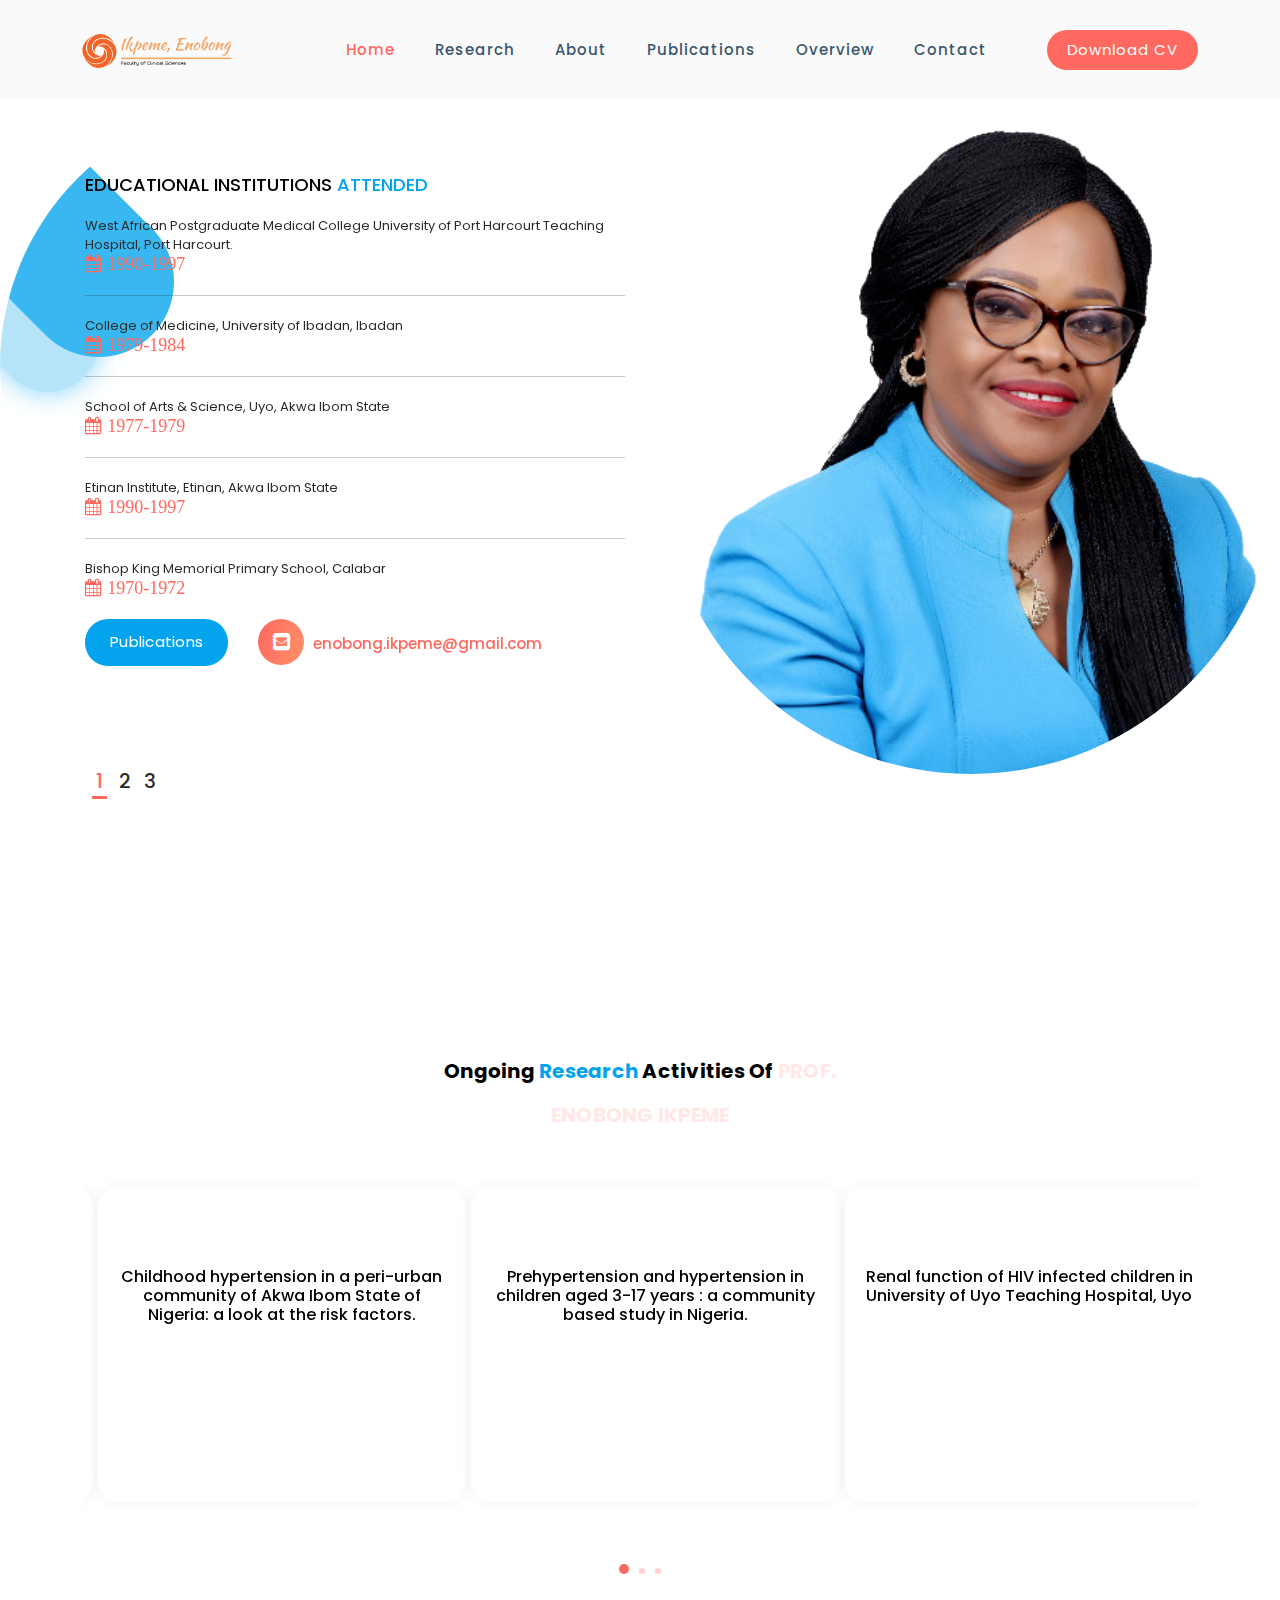
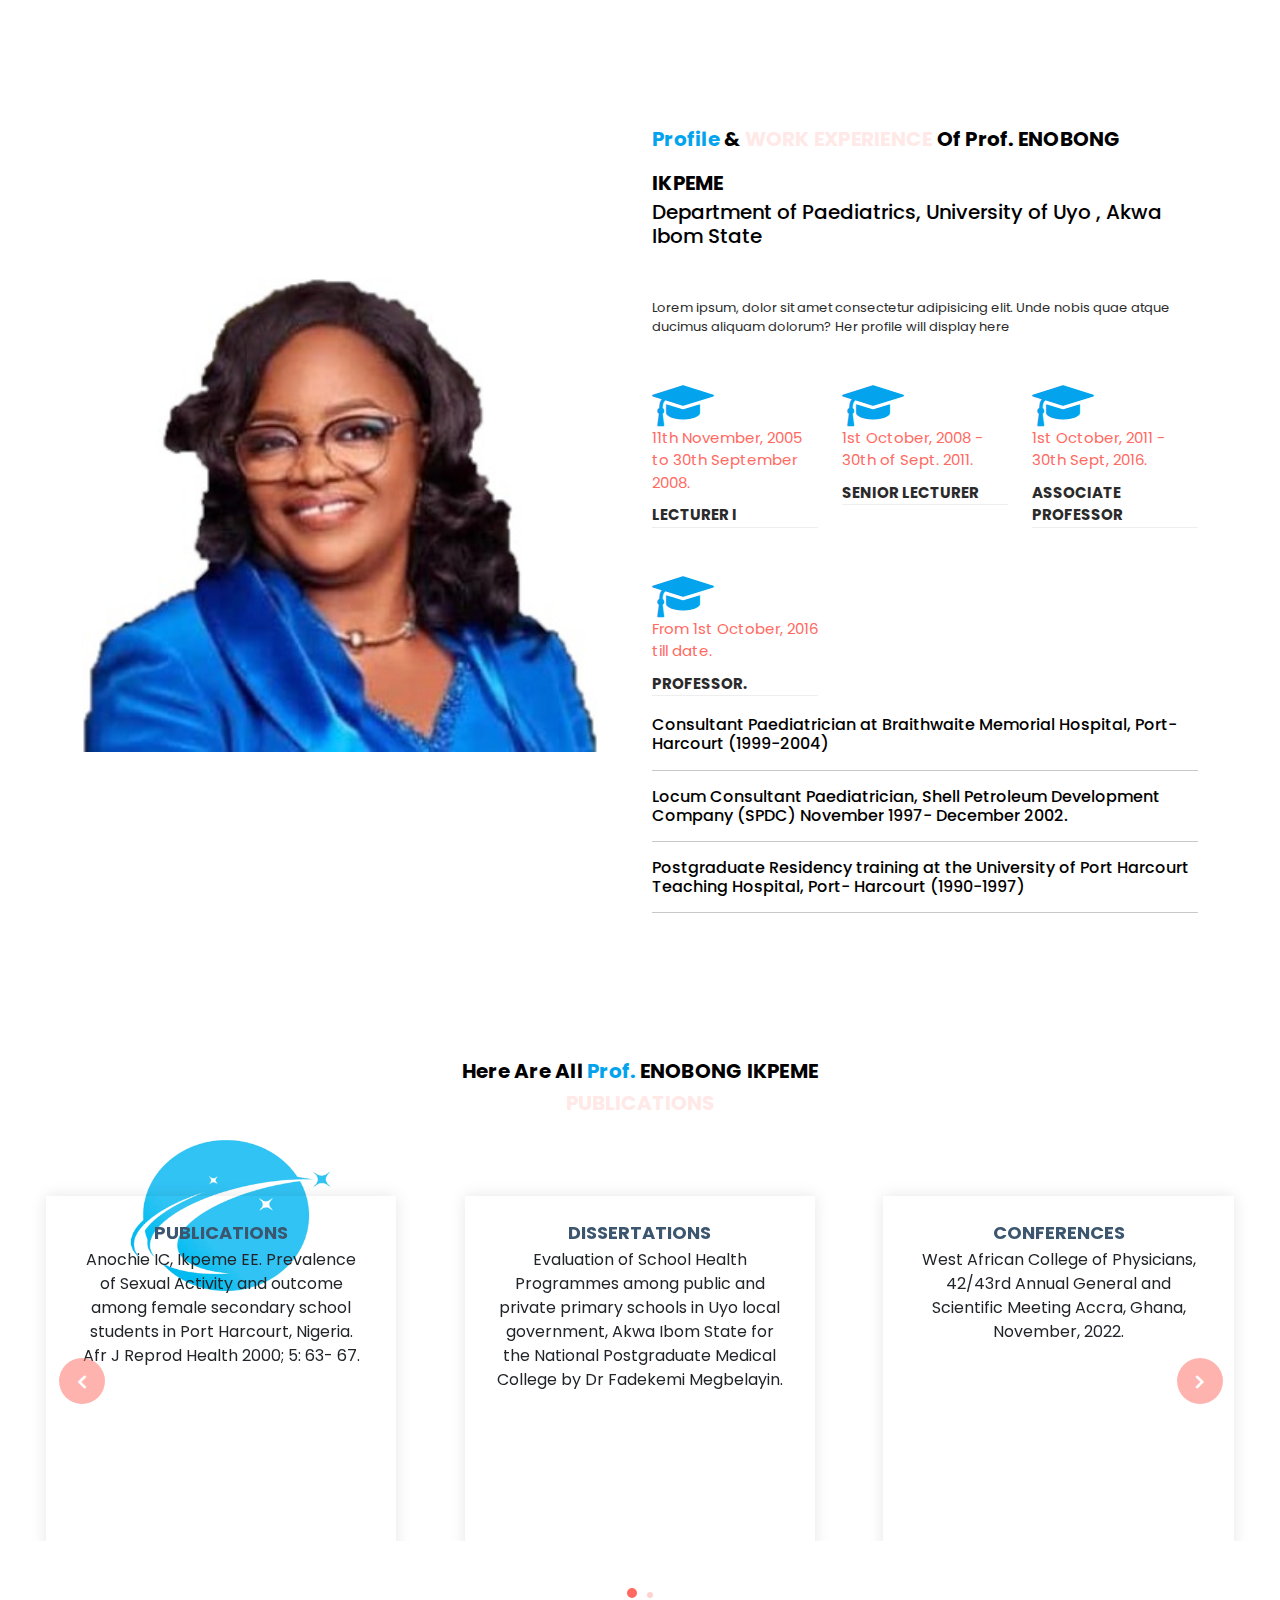
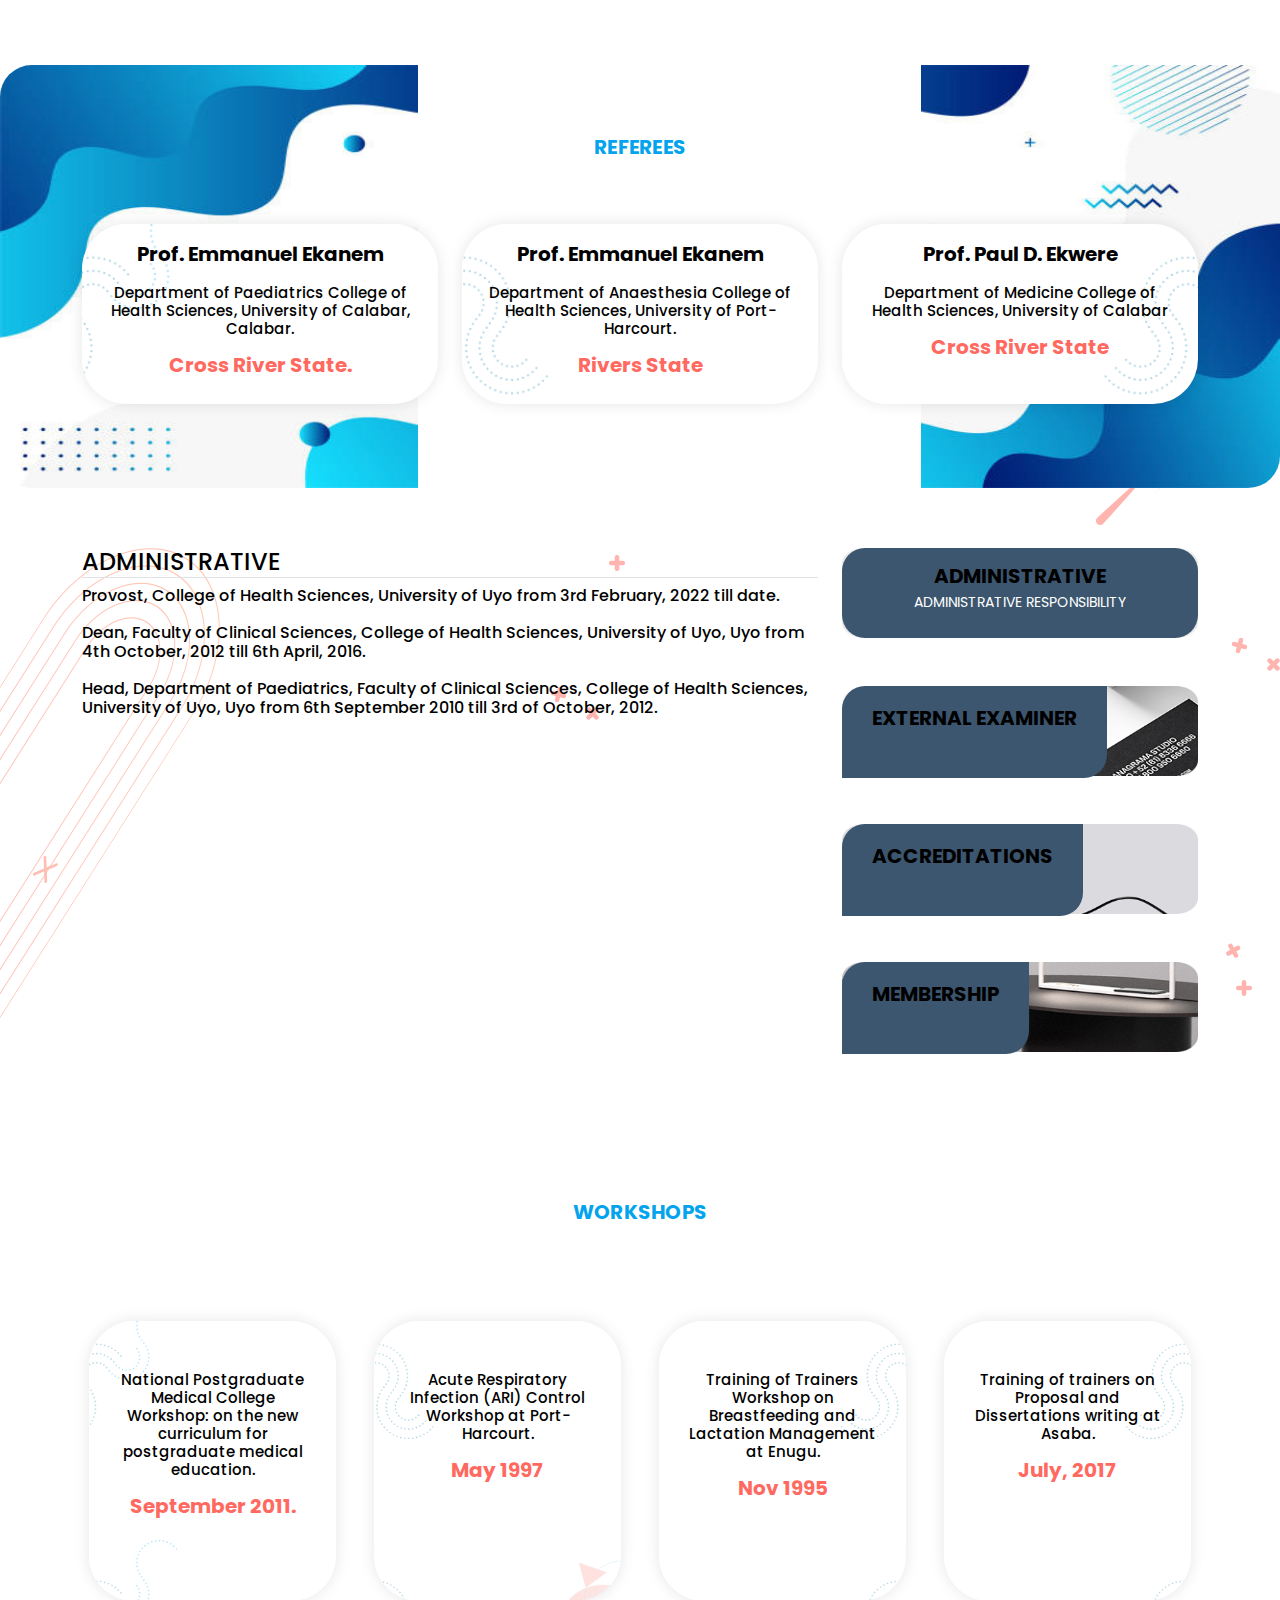
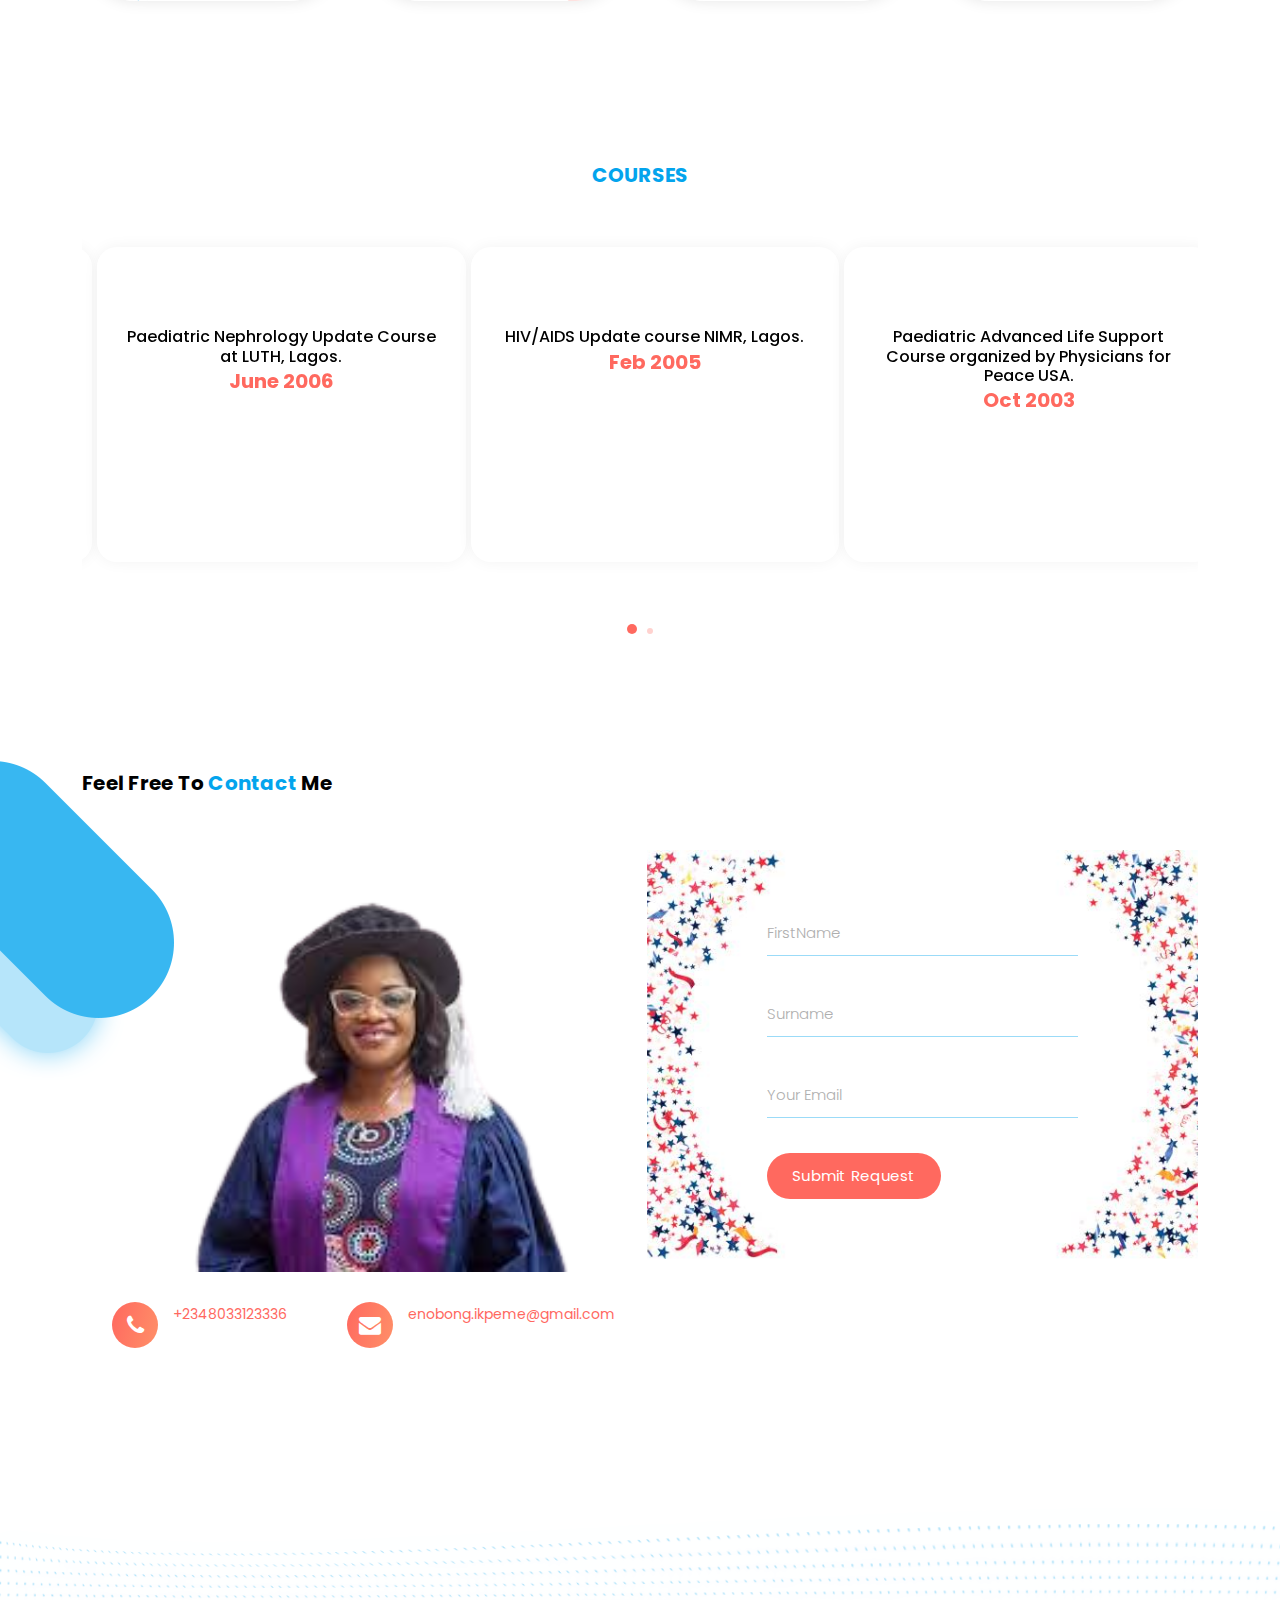
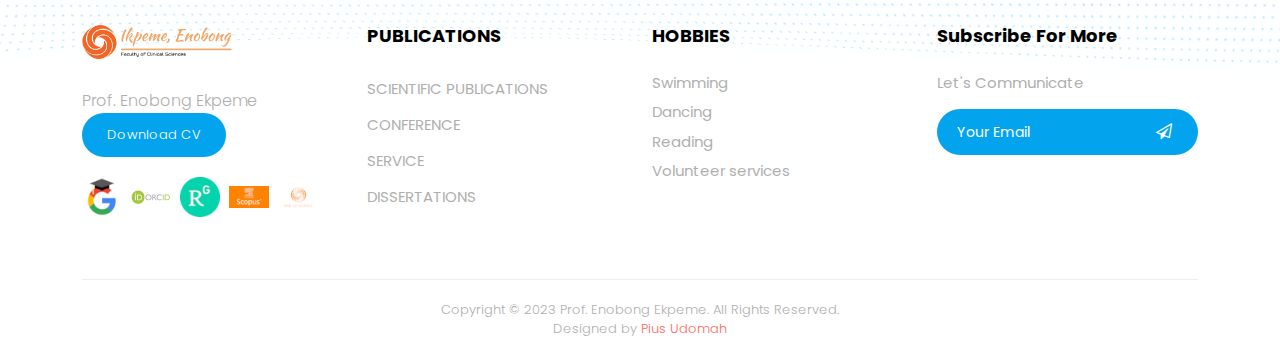
==== commit b3218d60: "init" ====
--- a/index.html
+++ b/index.html
@@ -464,7 +464,7 @@
           </div>
         </div>
       </div>
-      <div class="row my-grid">
+      <div class="row home-grid">
         <div class="col-lg-4">
           <div class="item first-item">
             <h4> Prof. Emmanuel Ekanem</h4>
--- a/assets/css/templatemo-onix-digital.css
+++ b/assets/css/templatemo-onix-digital.css
@@ -2112,28 +2112,71 @@
 }
 }
 
+@media (max-width: 350px){
+  .my-grid, .home-grid{
+    display: block !important;
+  }
+}
+  
 @media (min-width: 350px){
   .tables-left-dec img, .tables-right-dec img{
     height: 100% !important;
   }
-}
-@media (max-width: 250px){
   .my-grid{
-    display: block !important;
-  }
-}
-@media (max-width: 400px){
-  .my-grid{
-    display: block !important;
+    display: grid !important;
+    grid-template-columns:repeat(2, 1fr) !important;
+  }
+
+}
+@media (min-width: 600px){
+  .home-grid{
+    display: grid !important;
+    grid-template-columns:repeat(2, 1fr) !important;
+  }
+
+}
+@media (min-width: 800px){
+  .home-grid{
+    display: grid !important;
+    grid-template-columns:repeat(3, 1fr) !important;
   }
   
-}
+
+}
+.home-grid div{
+  width: 100% !important;
+  height: 100% !important;
+  padding-bottom: 1.5rem !important;
+}
+
 
 @media (min-width: 700px){
   .my-grid{
     display: grid !important;
-    grid-template-columns: repeat(2, 1fr) !important;
-  }
+    grid-template-columns:repeat(3, 1fr) !important;
+  }
+
+}
+@media (min-width: 900px){
+  .my-grid{
+    display: grid !important;
+    grid-template-columns:repeat(3, 1fr) !important;
+  }
+
+}
+
+
+@media (min-width: 1200px){
+  .my-grid{
+    display: grid !important;
+    grid-template-columns:repeat(4, 1fr) !important;
+  }
+
+}
+
+
+
+@media (min-width: 700px){
   .my-grid div{
     padding:1.1rem 1.2rem  !important;
     width: 100% !important;
@@ -2169,10 +2212,10 @@
 
 
 @media (min-width: 990px){
-  .my-grid{
+  /* .my-grid{
     display: grid !important;
     grid-template-columns: repeat(3, 1fr) !important;
-  }
+  } */
   .my-grid div{
     padding:2rem 1.2rem  !important;
     width: 100% !important;
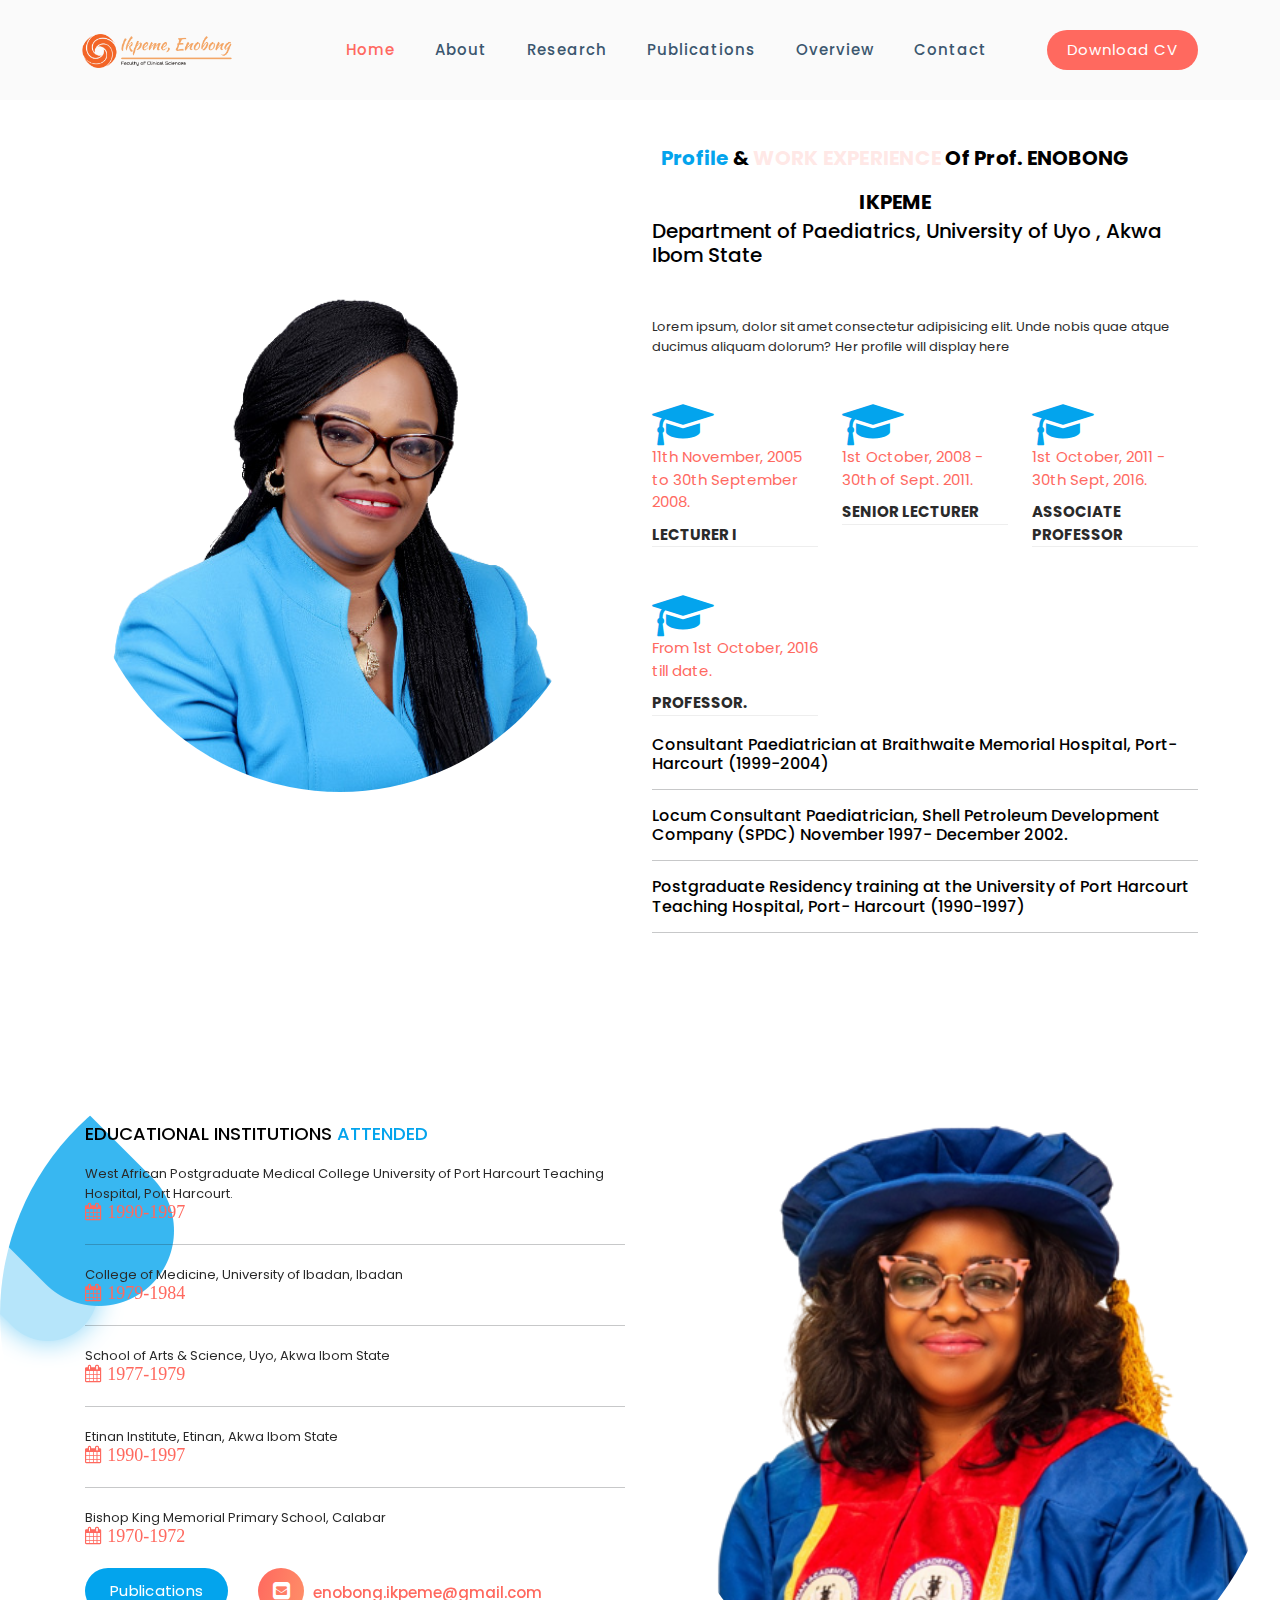
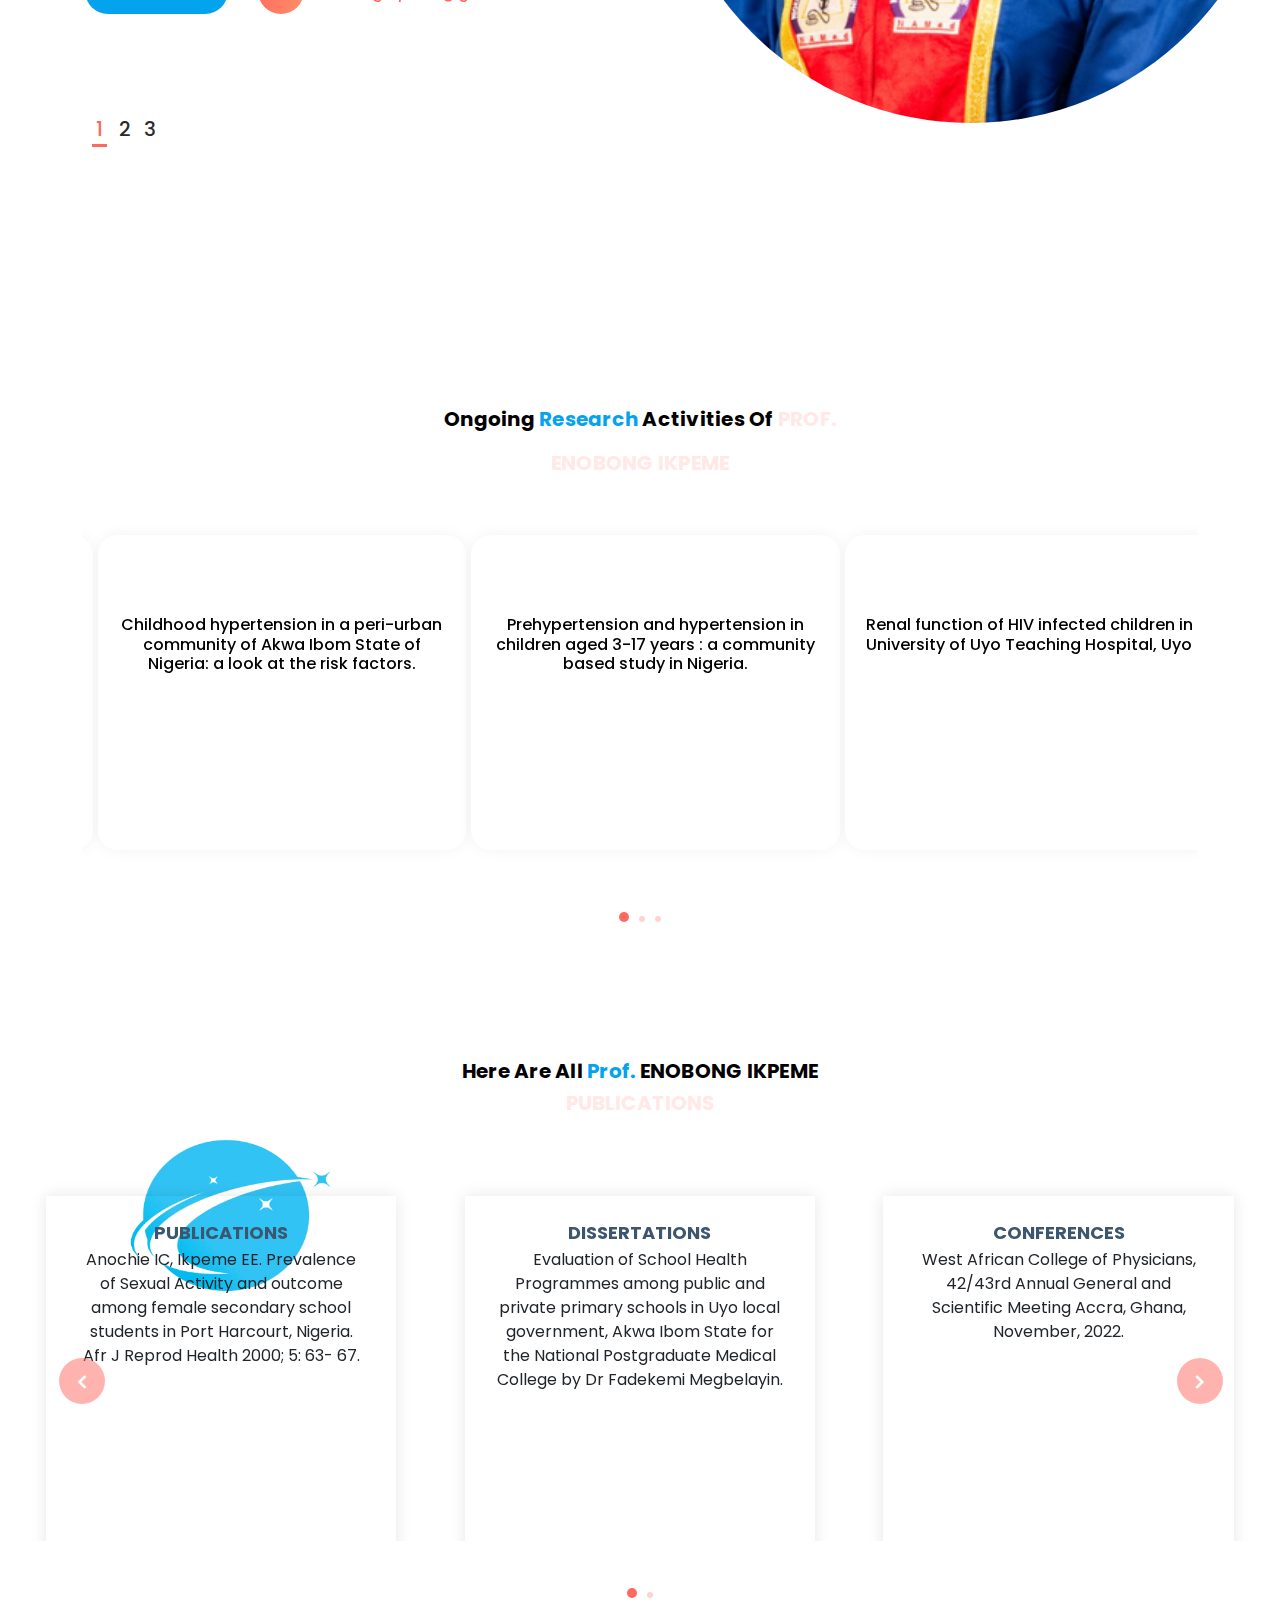
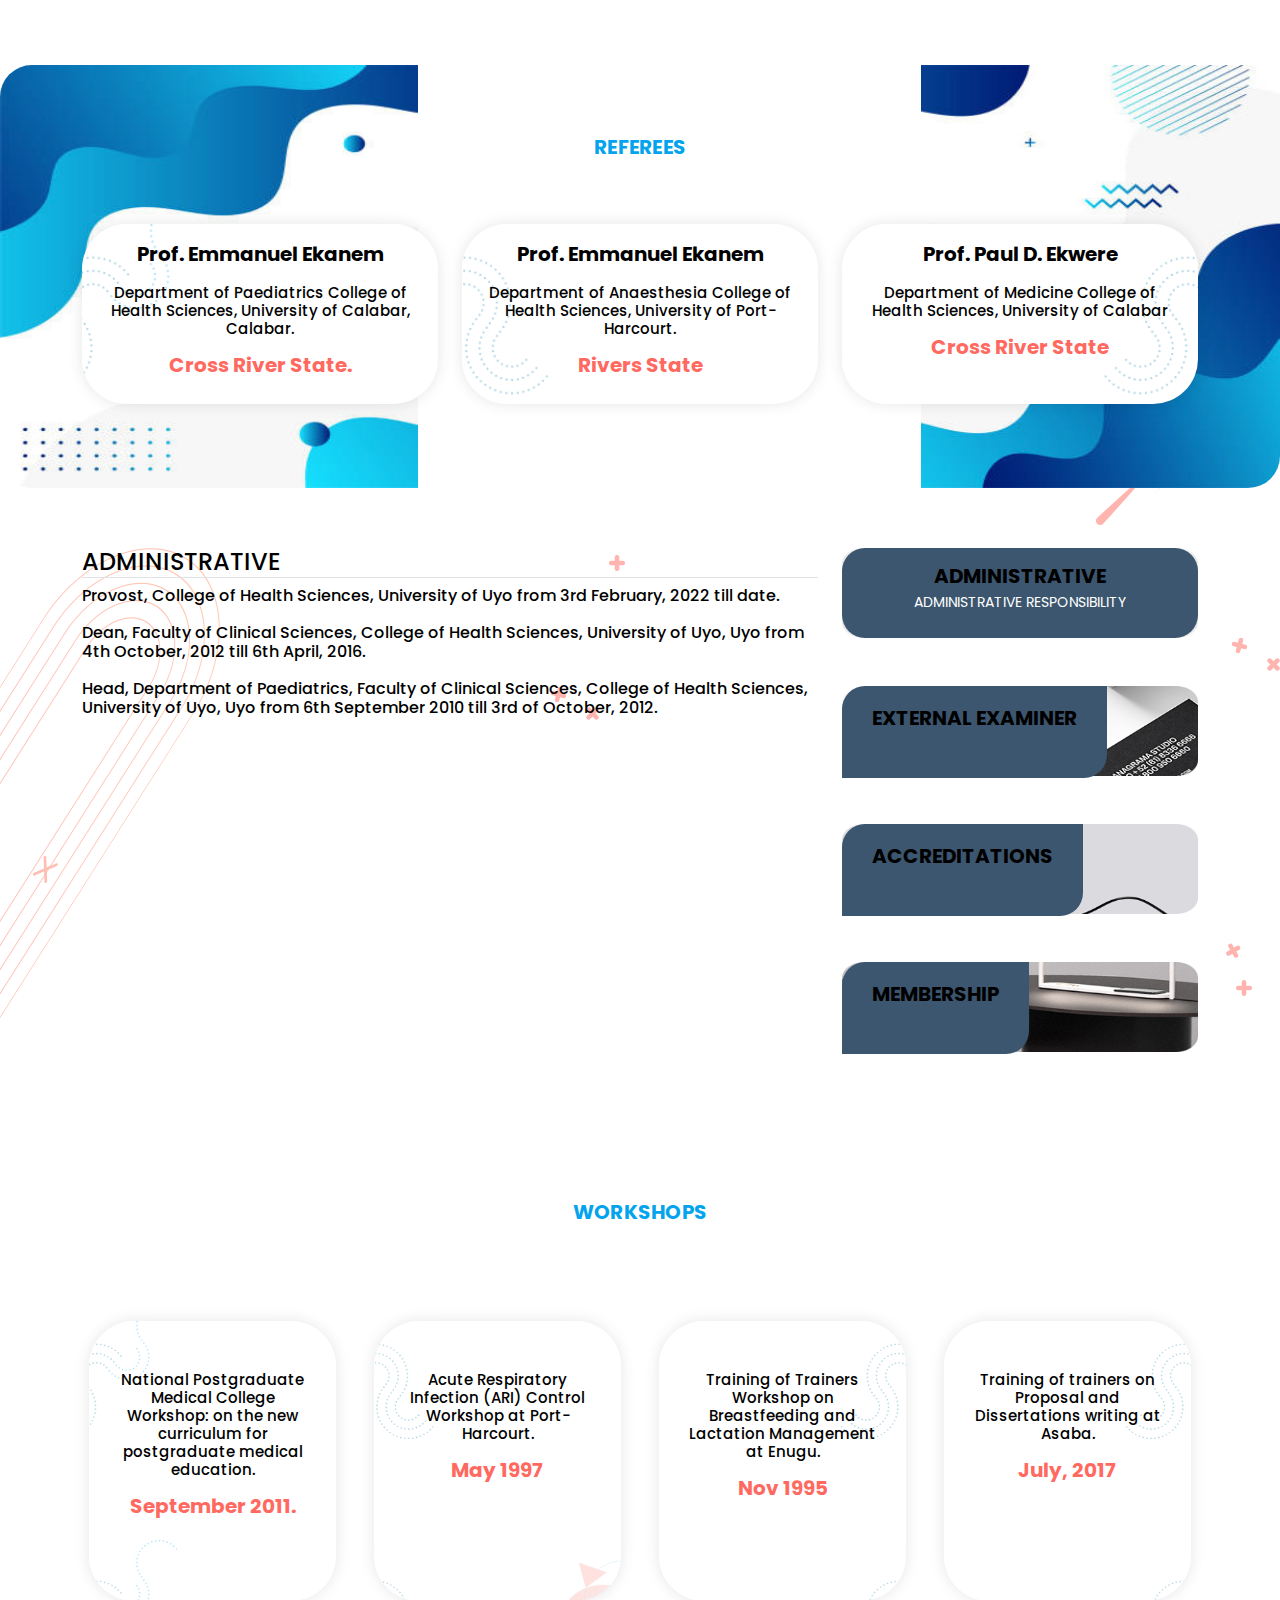
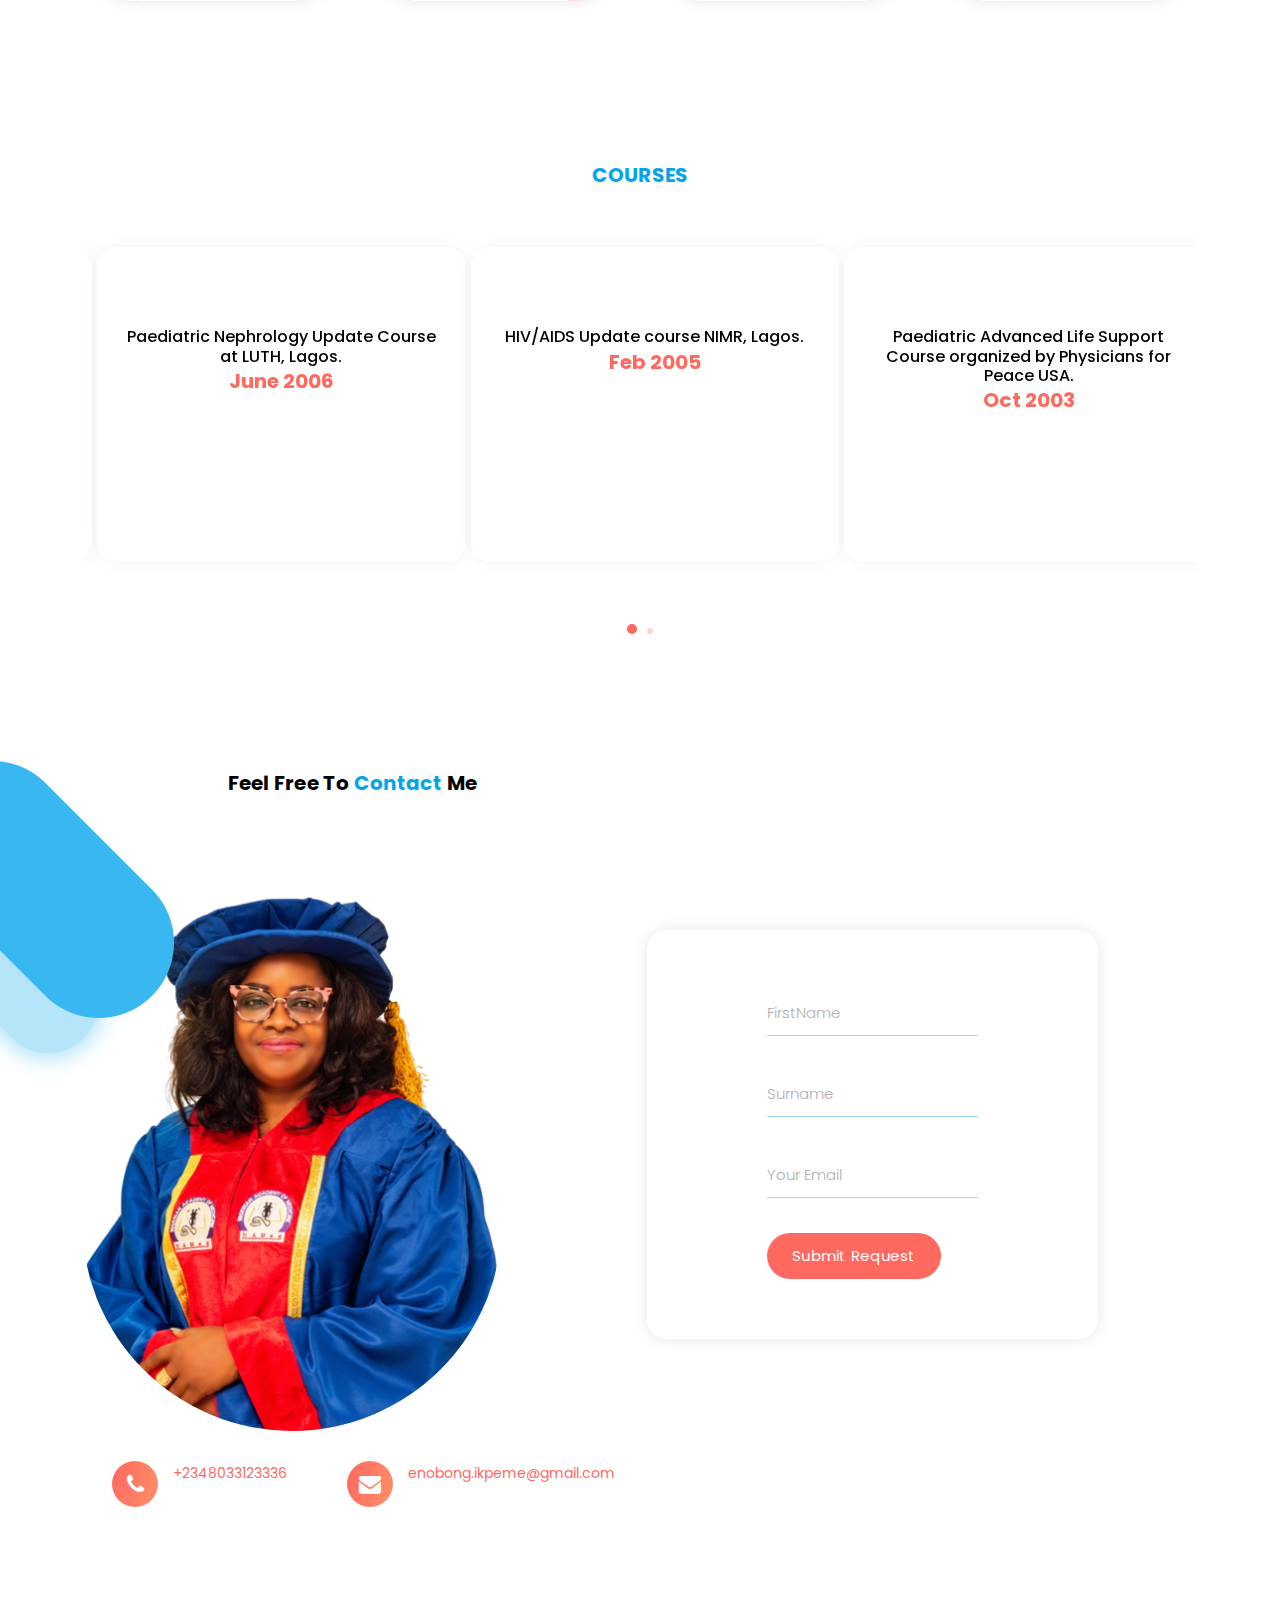
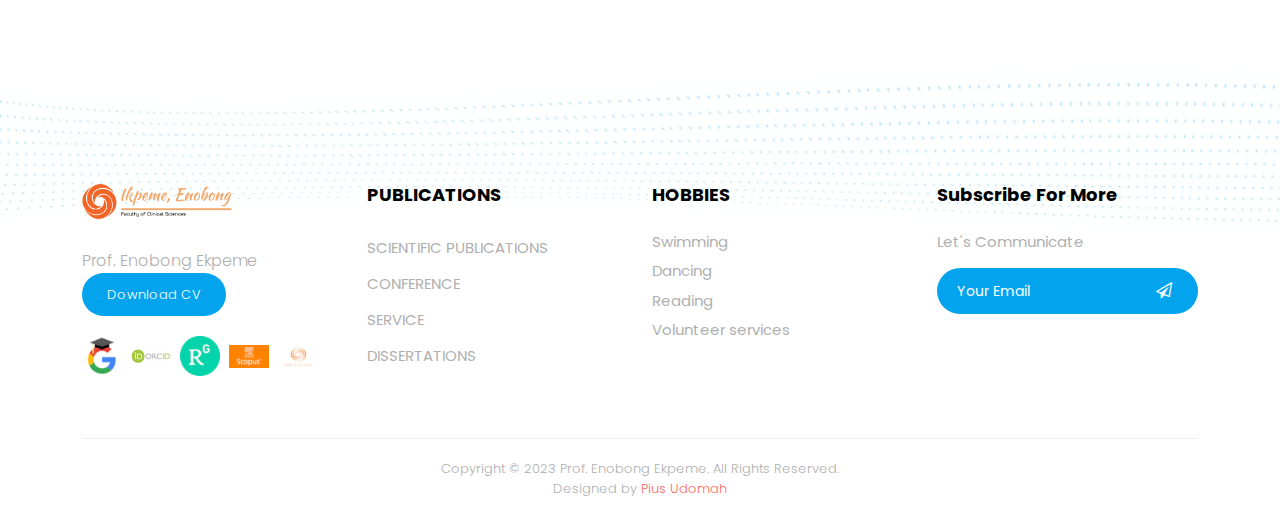
==== commit 25edff1f: "init" ====
--- a/index.html
+++ b/index.html
@@ -62,8 +62,8 @@
             <!-- ***** Menu Start ***** -->
             <ul class="nav">
               <li class="scroll-to-section"><a href="#top" class="active">Home</a></li>
+              <li class="scroll-to-section"><a href="#about">About</a></li>
               <li class="scroll-to-section"><a href="#services">Research</a></li>
-              <li class="scroll-to-section"><a href="#about">About</a></li>
               <li class="scroll-to-section"><a href="#portfolio">Publications</a></li>
               <li class="scroll-to-section"><a href="#video">Overview</a></li>
               <li class="scroll-to-section"><a href="#contact">Contact</a></li>
@@ -81,8 +81,98 @@
     </div>
   </header>
   <!-- ***** Header Area End ***** -->
+  <section  id="top">
+    <div id="about" class="about-us section">
+      <div class="container">
+        <div class="row">
+          <div class="col-lg-6 align-self-center">
+            <div class="left-image">
+              <img src="./main-image/Ekpeme-picz-1-removebg-preview.png" alt="Two Girls working together">
+            </div>
+  
+          </div>
+          <div class="col-lg-6 mt-3">
+            <div class="section-heading">
+              <h2> <em>Profile </em> &amp; <span>Work Experience</span> of Prof. ENOBONG IKPEME</h2>
+              <h5>Department of Paediatrics, University of Uyo , Akwa Ibom State</h5>
+              <p>
+                Lorem ipsum, dolor sit amet consectetur adipisicing elit. Unde nobis quae atque ducimus aliquam dolorum?
+                Her profile will display here
+              </p>
+              <div class="row">
+                <div class="col-lg-4">
+                  <div class="fact-item">
+                    <div class="count-area-content">
+                      <div class="icon inline-block">
+                        <i class="fa fa-graduation-cap"></i>
+                      </div>
+                      <!-- <div class="count-digit"></div> -->
+                      <div class="count-title "> 11th November, 2005 to 30th September 2008. </div>
+                      <p>LECTURER I</p>
+                    </div>
+                  </div>
+                </div>
+                <div class="col-lg-4">
+                  <div class="fact-item">
+                    <div class="count-area-content">
+                      <div class="icon">
+                        <i class="fa fa-graduation-cap"></i>
+                      </div>
+                      <!-- <div class="count-digit">640</div> -->
+                      <div class="count-title">1st October, 2008 - 30th of Sept. 2011.</div>
+                      <p> SENIOR LECTURER</p>
+                    </div>
+                  </div>
+                </div>
+                <div class="col-lg-4">
+                  <div class="fact-item">
+                    <div class="count-area-content">
+                      <div class="icon">
+                        <i class="fa fa-graduation-cap"></i>
+                      </div>
+                      <!-- <div class="count-digit">120</div> -->
+                      <div class="count-title">1st October, 2011 - 30th Sept, 2016.</div>
+                      <p>ASSOCIATE PROFESSOR</p>
+                    </div>
+                  </div>
+                </div>
+                <div class="col-lg-4">
+                  <div class="fact-item">
+                    <div class="count-area-content">
+                      <div class="icon">
+                        <i class="fa fa-graduation-cap"></i>
+                      </div>
+                      <!-- <div class="count-digit">120</div> -->
+                      <div class="count-title">From 1st October, 2016 till date.</div>
+                      <p> PROFESSOR.</p>
+                    </div>
+                  </div>
+                </div>
+              </div>
+              <div class="padding-top">
+                <h6>
+                  Consultant Paediatrician at Braithwaite Memorial Hospital, Port-Harcourt (1999-2004)
+                </h6>
+                <hr>
+                <h6>
+                  Locum Consultant Paediatrician, Shell Petroleum Development Company (SPDC) November 1997- December 2002.
+                </h6>
+                <hr>
+                <h6>
+                  Postgraduate Residency training at the University of Port Harcourt Teaching Hospital, Port- Harcourt
+                  (1990-1997)
+                </h6>
+                <hr>
+              </div>
+            </div>
+          </div>
+        </div>
+      </div>
+    </div>
+  </section>
+  
 <section>
-  <div class="main-banner " id="top">
+  <div class="main-banner ">
     <div class="container">
       <div class="row">
         <div class="col-lg-12">
@@ -243,98 +333,6 @@
               <h6>
                 8.Reference values of electrolytes, urea and creatinine among children in south south Nigeria.
               </h6>
-            </div>
-          </div>
-        </div>
-      </div>
-    </div>
-  </div>
-</section>
-<section>
-  <div id="about" class="about-us section">
-    <div class="container">
-      <div class="row">
-        <div class="col-lg-6 align-self-center">
-          <div class="left-image window-view">
-            <img src="./main-image/Ekpeme-picz-2.jpeg" alt="Two Girls working together">
-          </div>
-          <div class="left-image mobile-view">
-            <img src="./main-image/Ekpeme-picz-1-removebg-preview.png" alt="Two Girls working together">
-          </div>
-
-        </div>
-        <div class="col-lg-6 mt-3">
-          <div class="section-heading">
-            <h2> <em>Profile </em> &amp; <span>Work Experience</span> of Prof. ENOBONG IKPEME</h2>
-            <h5>Department of Paediatrics, University of Uyo , Akwa Ibom State</h5>
-            <p>
-              Lorem ipsum, dolor sit amet consectetur adipisicing elit. Unde nobis quae atque ducimus aliquam dolorum?
-              Her profile will display here
-            </p>
-            <div class="row">
-              <div class="col-lg-4">
-                <div class="fact-item">
-                  <div class="count-area-content">
-                    <div class="icon inline-block">
-                      <i class="fa fa-graduation-cap"></i>
-                    </div>
-                    <!-- <div class="count-digit"></div> -->
-                    <div class="count-title "> 11th November, 2005 to 30th September 2008. </div>
-                    <p>LECTURER I</p>
-                  </div>
-                </div>
-              </div>
-              <div class="col-lg-4">
-                <div class="fact-item">
-                  <div class="count-area-content">
-                    <div class="icon">
-                      <i class="fa fa-graduation-cap"></i>
-                    </div>
-                    <!-- <div class="count-digit">640</div> -->
-                    <div class="count-title">1st October, 2008 - 30th of Sept. 2011.</div>
-                    <p> SENIOR LECTURER</p>
-                  </div>
-                </div>
-              </div>
-              <div class="col-lg-4">
-                <div class="fact-item">
-                  <div class="count-area-content">
-                    <div class="icon">
-                      <i class="fa fa-graduation-cap"></i>
-                    </div>
-                    <!-- <div class="count-digit">120</div> -->
-                    <div class="count-title">1st October, 2011 - 30th Sept, 2016.</div>
-                    <p>ASSOCIATE PROFESSOR</p>
-                  </div>
-                </div>
-              </div>
-              <div class="col-lg-4">
-                <div class="fact-item">
-                  <div class="count-area-content">
-                    <div class="icon">
-                      <i class="fa fa-graduation-cap"></i>
-                    </div>
-                    <!-- <div class="count-digit">120</div> -->
-                    <div class="count-title">From 1st October, 2016 till date.</div>
-                    <p> PROFESSOR.</p>
-                  </div>
-                </div>
-              </div>
-            </div>
-            <div class="padding-top">
-              <h6>
-                Consultant Paediatrician at Braithwaite Memorial Hospital, Port-Harcourt (1999-2004)
-              </h6>
-              <hr>
-              <h6>
-                Locum Consultant Paediatrician, Shell Petroleum Development Company (SPDC) November 1997- December 2002.
-              </h6>
-              <hr>
-              <h6>
-                Postgraduate Residency training at the University of Port Harcourt Teaching Hospital, Port- Harcourt
-                (1990-1997)
-              </h6>
-              <hr>
             </div>
           </div>
         </div>
@@ -766,7 +764,7 @@
           <div class="section-heading">
             <h2>Feel free to <em>Contact</em> Me <span></span></h2>
             <div id="map">
-              <img src="./main-image/Ekpeme-picz-3-removebg-preview.png" alt="">
+              <img src="./main-image/about-img.png" alt="">
               <!-- <iframe
                 src="https://maps.google.com/maps?q=Av.+L%C3%BAcio+Costa,+Rio+de+Janeiro+-+RJ,+Brazil&t=&z=13&ie=UTF8&iwloc=&output=embed"
                 width="100%" height="360px" frameborder="0" style="border:0" allowfullscreen=""></iframe> -->
--- a/assets/css/templatemo-onix-digital.css
+++ b/assets/css/templatemo-onix-digital.css
@@ -898,7 +898,7 @@
 
 .main-banner:before {
   content: '';
-  background-image: url(/main-image/Ekpeme-picz-1-removebg-preview.png);
+  background-image: url(/main-image/about-img.png);
   background-repeat: no-repeat;
   background-size: cover;
   position: absolute;
@@ -989,6 +989,76 @@
   border-bottom: 3px solid #ff685f;
 }
 
+/* 
+---------------------------------------------
+About
+--------------------------------------------- 
+*/
+
+.about-us {
+  margin-top: 0px;
+  padding-top: 120px;
+}
+
+.about-us .left-image {
+  margin-right: 30px;
+}
+.about-us .left-image img{
+  border-radius: 90rem;
+
+}
+
+.about-us .section-heading h2 {
+  margin-right: 60px;
+}
+
+.about-us .section-heading p {
+  margin-top: 50px;
+}
+
+.about-us .fact-item .icon {
+  width: 45px;
+  height: 45px;
+}
+.about-us .fact-item .icon i{
+  width: 45px;
+  height: 45px;
+  color: #03a4ed;
+  font-size: 3rem;
+}
+
+.about-us .fact-item {
+  margin-top: 45px;
+}
+
+.about-us .fact-item .count-digit {
+  font-size: 48px;
+  font-weight: 700;
+  color: #2a2a2a;
+  margin-top: 5px;
+}
+
+.about-us .fact-item .count-title {
+  font-size: 15px;
+  color: #ff695f;
+}
+
+.about-us .fact-item p {
+  margin-top: 2px;
+  padding-top: 8px;
+  border-bottom: 1px solid #eee;
+  font-size: 15px;
+  font-weight: bolder;
+}
+
+.padding-top{
+  padding-top: 1.2rem;
+}
+.mobile-view{
+  display: none;
+}
+
+
 
 /* 
 ---------------------------------------------
@@ -1083,79 +1153,6 @@
 }
 
 
-/* 
----------------------------------------------
-About
---------------------------------------------- 
-*/
-
-.about-us {
-  margin-top: 0px;
-  padding-top: 120px;
-}
-
-.about-us .left-image {
-  margin-right: 30px;
-}
-
-.about-us .section-heading h2 {
-  margin-right: 60px;
-}
-
-.about-us .section-heading p {
-  margin-top: 50px;
-}
-
-.about-us .fact-item .icon {
-  width: 45px;
-  height: 45px;
-}
-.about-us .fact-item .icon i{
-  width: 45px;
-  height: 45px;
-  color: #03a4ed;
-  font-size: 3rem;
-}
-
-.about-us .fact-item {
-  margin-top: 45px;
-}
-
-.about-us .fact-item .count-digit {
-  font-size: 48px;
-  font-weight: 700;
-  color: #2a2a2a;
-  margin-top: 5px;
-}
-
-.about-us .fact-item .count-title {
-  font-size: 15px;
-  color: #ff695f;
-}
-
-.about-us .fact-item p {
-  margin-top: 2px;
-  padding-top: 8px;
-  border-bottom: 1px solid #eee;
-  font-size: 15px;
-  font-weight: bolder;
-}
-
-.padding-top{
-  padding-top: 1.2rem;
-}
-.mobile-view{
-  display: none;
-}
-@media(max-width:600px){
-  .mobile-view{
-    display: block;
-  }
-  .window-view{
-    display: none;
-  }
-
-}
 /* 
 ---------------------------------------------
 Portfolio
@@ -1820,18 +1817,69 @@
   line-height: 25px;
   text-transform: none;
 }
-
-form#contact {
-  margin-left: -100px;
-  position: relative;
-  z-index: 2;
-  background-image: url(/main-image/home-bg-8.jpg);
-  background-repeat: no-repeat;
-  background-position: center center;
-  background-size: cover;
-  /* box-shadow: 0px 0px 15px rgba(0,0,0,0.1); */
-  padding: 60px 120px;
-  /* border-radius: 20px; */
+.section-heading h2{
+  text-align: center !important;
+}
+#map img{
+  border-radius: 90rem !important;
+}  
+
+@media(max-width:250px){
+  #map img{
+    width: 100% !important;
+  }  
+
+}
+@media(min-width:250px){
+  #map img{
+    width: 300px !important;
+  }  
+}
+@media(min-width:450px){
+  #map img{
+    width: 380px !important;
+  }  
+}
+@media(min-width:700px){
+  #map img{
+    width: 420px !important;
+  }  
+}
+
+
+
+@media(max-width:450px){
+  form#contact {
+    margin-left: -100px;
+    position: relative;
+    z-index: 2;
+    background-image: url(/main-image/home-bg-8.jpg) !important;
+    background-repeat: no-repeat;
+    background-position: center center;
+    background-size: cover;
+    width: 100% !important;
+    /* box-shadow: 0px 0px 15px rgba(0,0,0,0.1); */
+    padding: 60px 120px;
+    /* border-radius: 20px; */
+  }
+  
+}
+
+@media(min-width:450px){
+  form#contact {
+    margin-left: -100px;
+    position: relative;
+    z-index: 2;
+    background-image:none !important;
+    background-repeat: no-repeat;
+    background-position: center center;
+    background-size: cover;
+    width: 100% !important;
+    box-shadow: 0px 0px 15px rgba(0,0,0,0.1);
+    padding: 60px 120px;
+    border-radius: 20px;
+  }
+  
 }
 
 form#contact input {
@@ -2135,14 +2183,6 @@
   }
 
 }
-@media (min-width: 800px){
-  .home-grid{
-    display: grid !important;
-    grid-template-columns:repeat(3, 1fr) !important;
-  }
-  
-
-}
 .home-grid div{
   width: 100% !important;
   height: 100% !important;
@@ -2153,10 +2193,19 @@
 @media (min-width: 700px){
   .my-grid{
     display: grid !important;
+    grid-template-columns:repeat(2, 1fr) !important;
+  }
+
+}
+@media (min-width: 850px){
+  .home-grid{
+    display: grid !important;
     grid-template-columns:repeat(3, 1fr) !important;
   }
-
-}
+  
+
+}
+
 @media (min-width: 900px){
   .my-grid{
     display: grid !important;
@@ -2263,4 +2312,7 @@
   .contact-us .info span {
     margin-bottom: 20px;
   }
+}
+.my-grid div{
+  width: 100% !important;
 }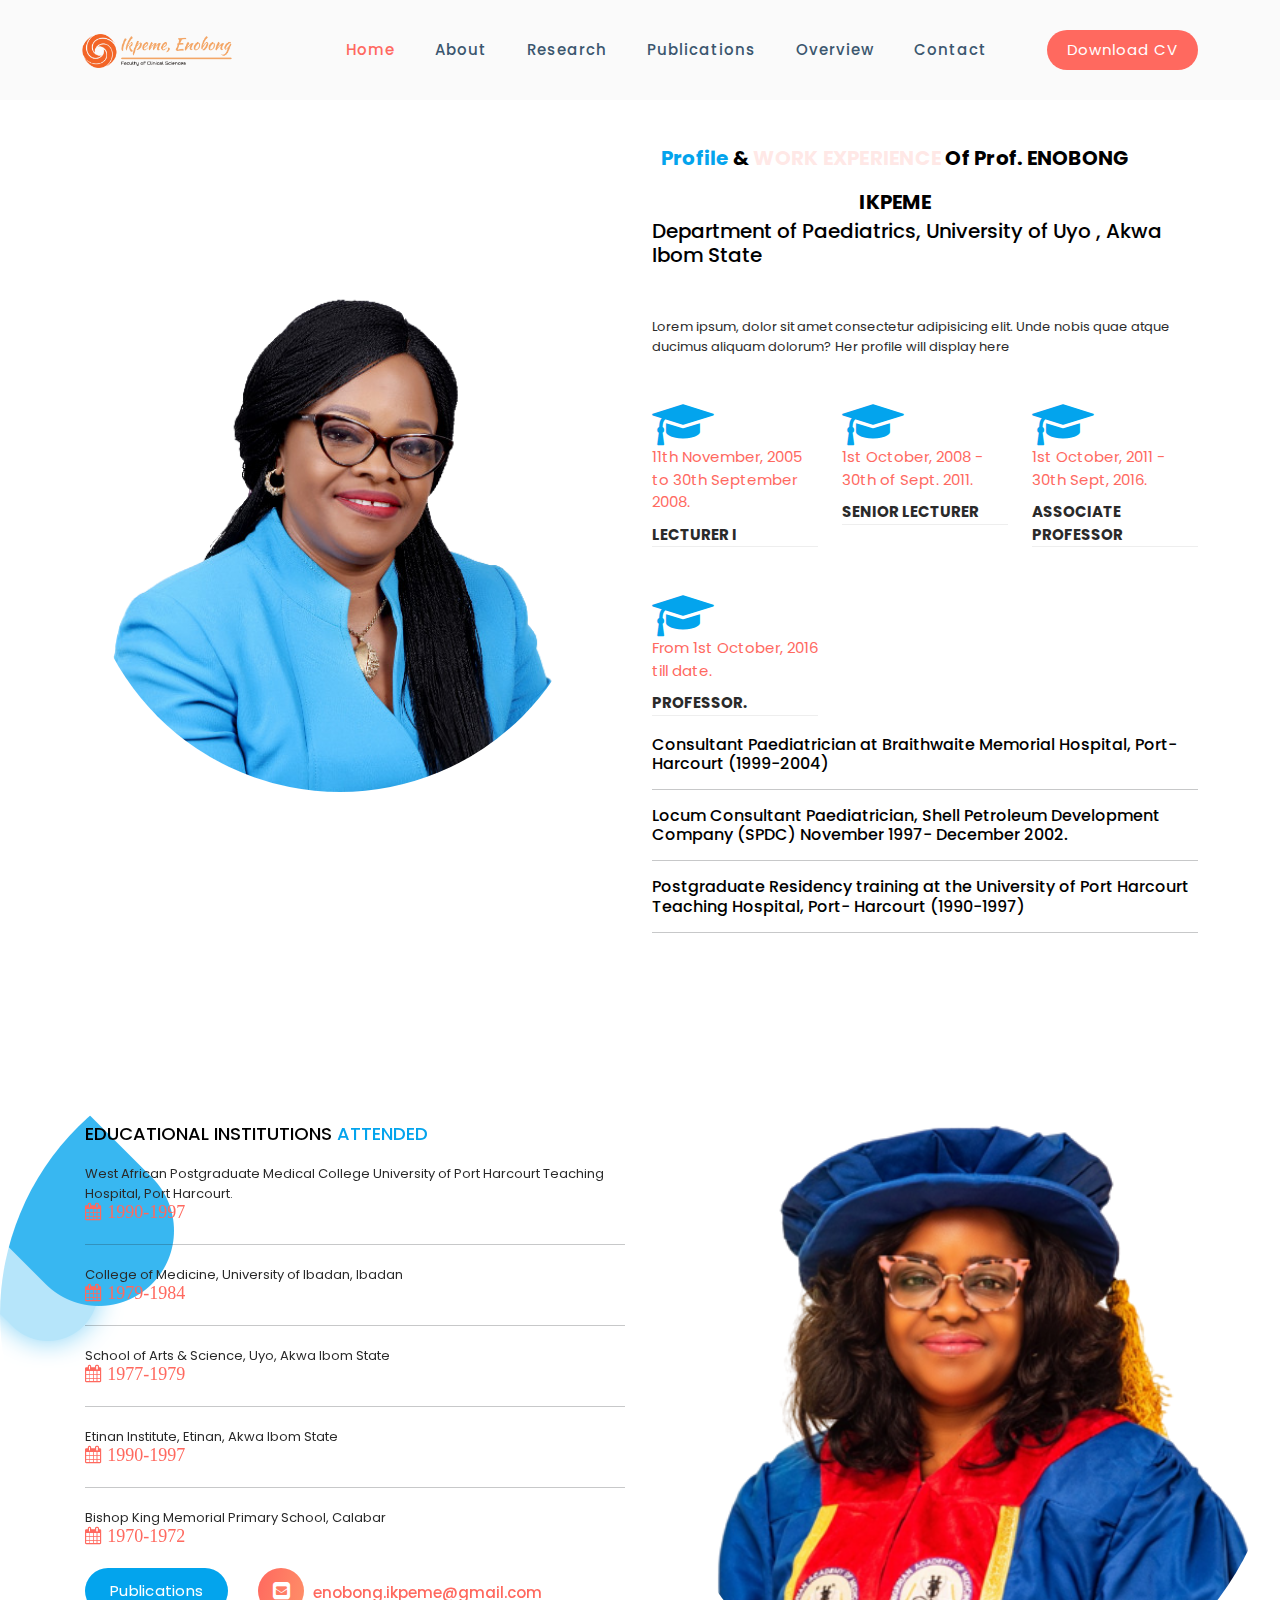
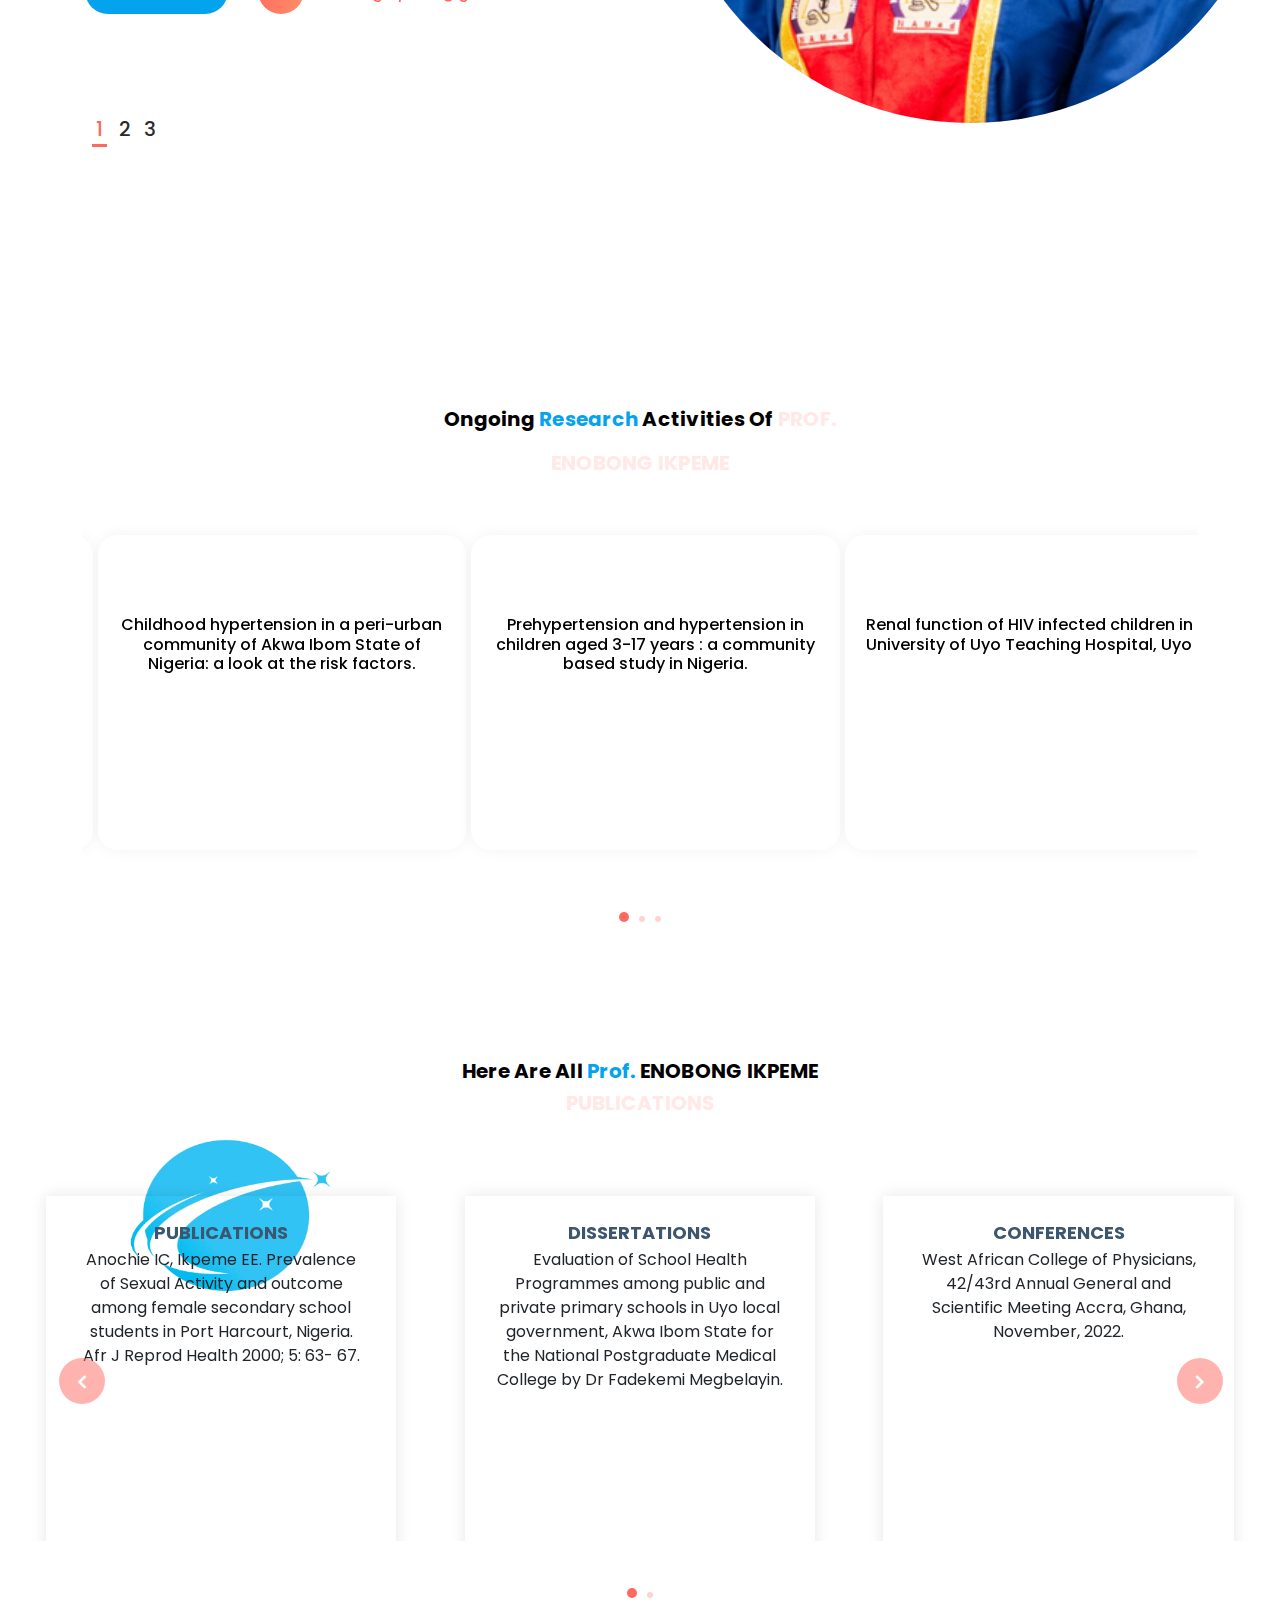
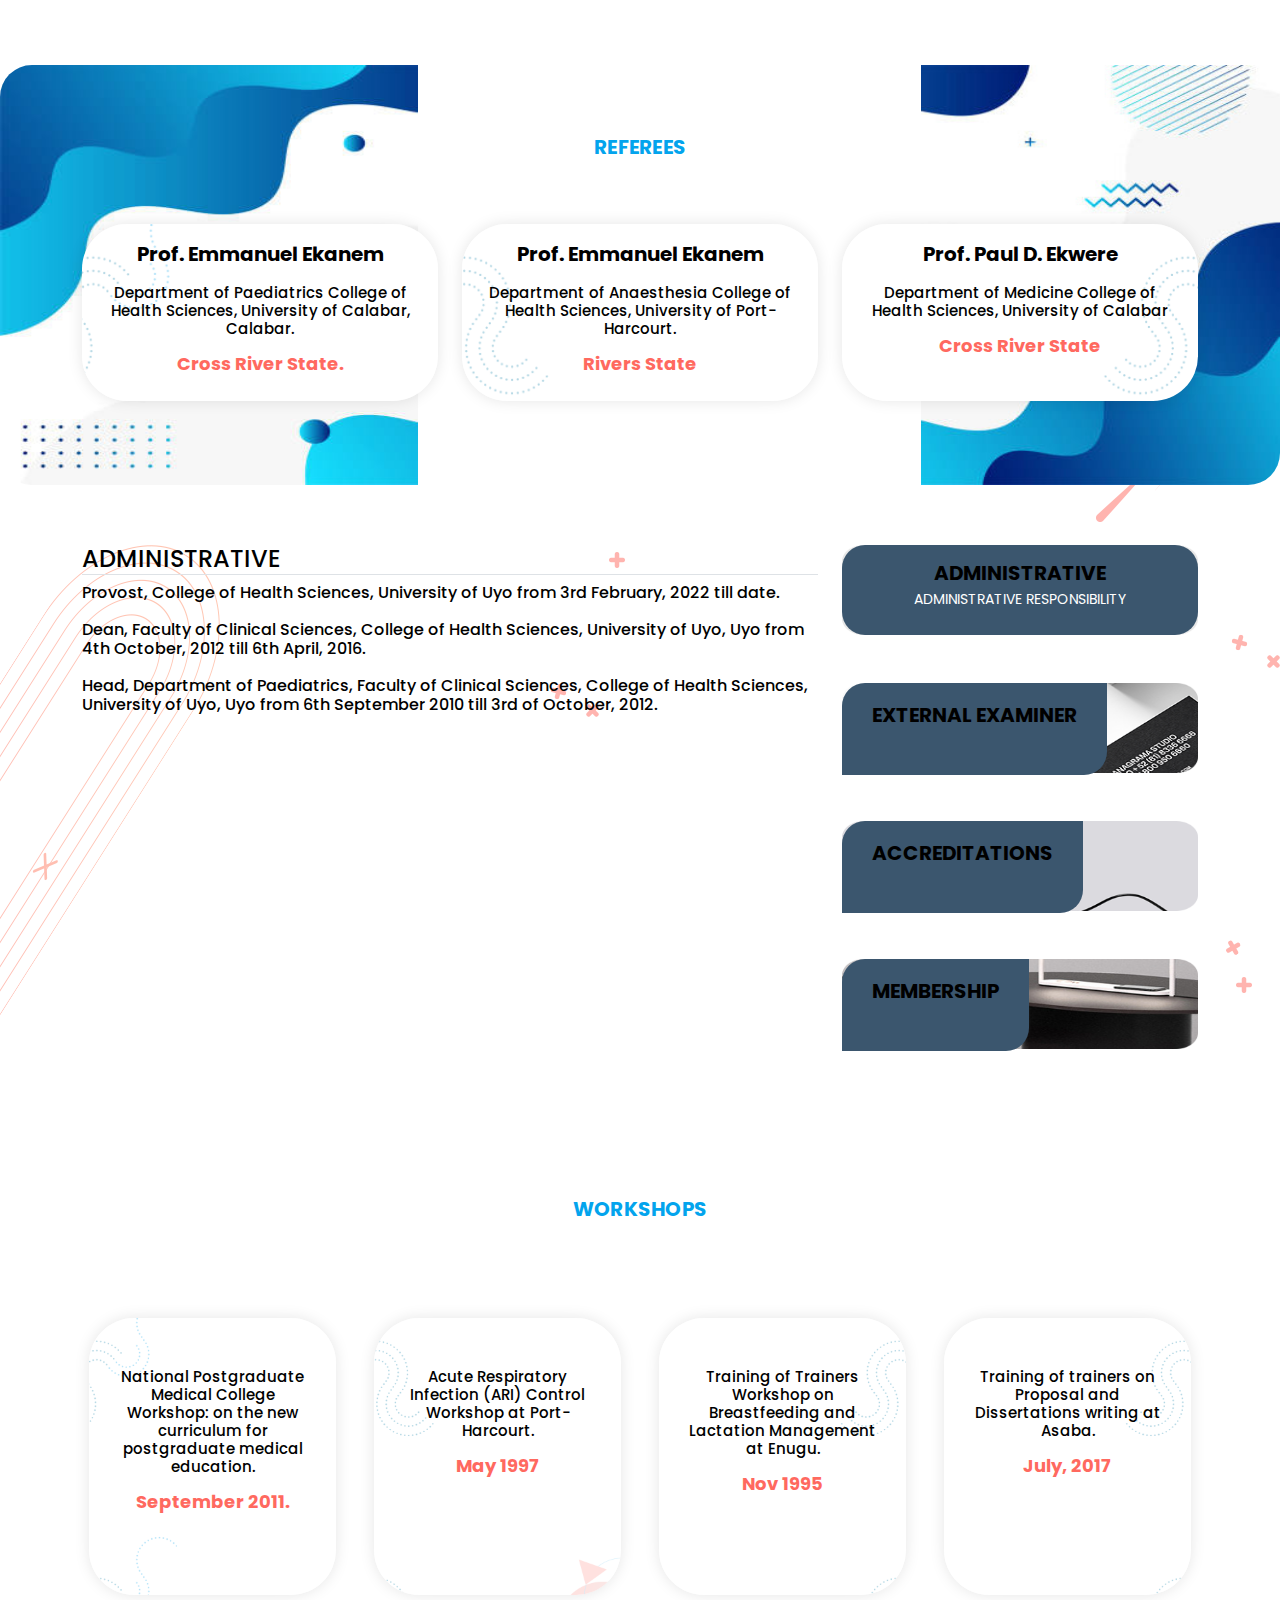
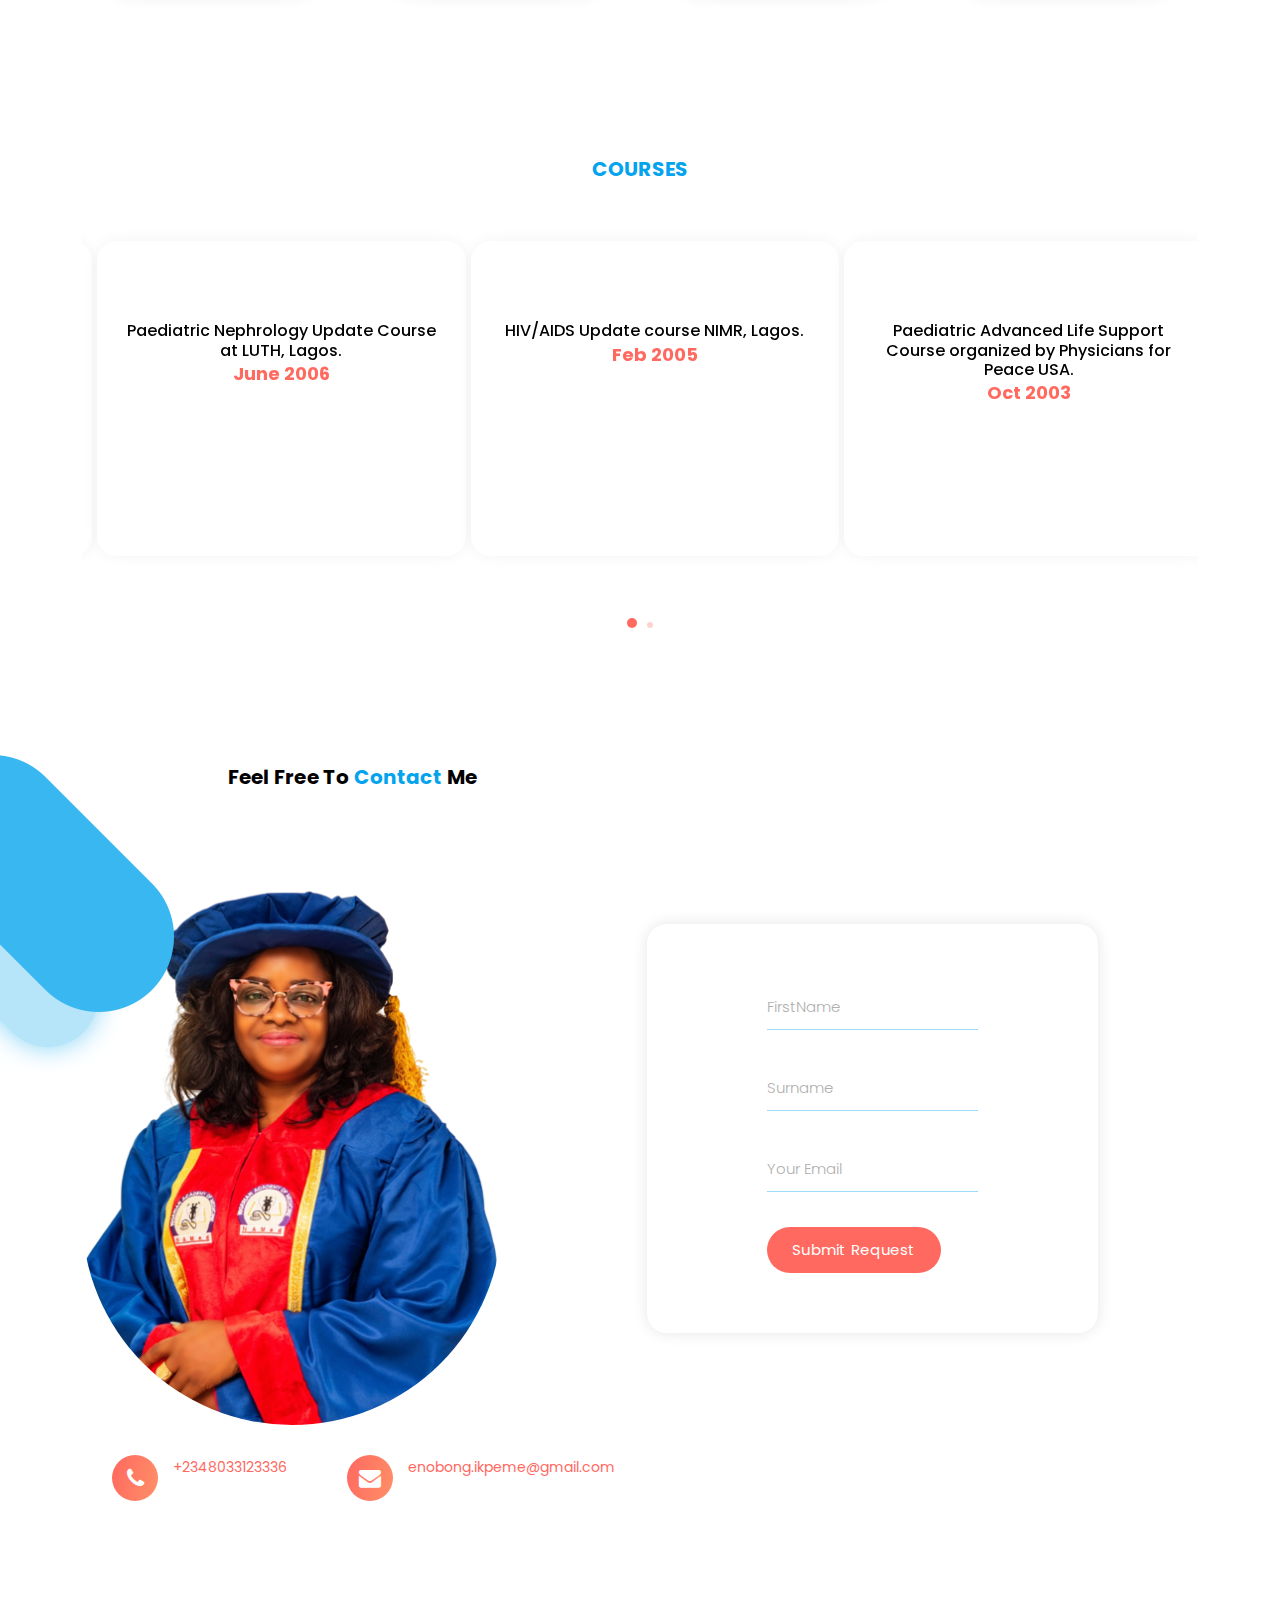
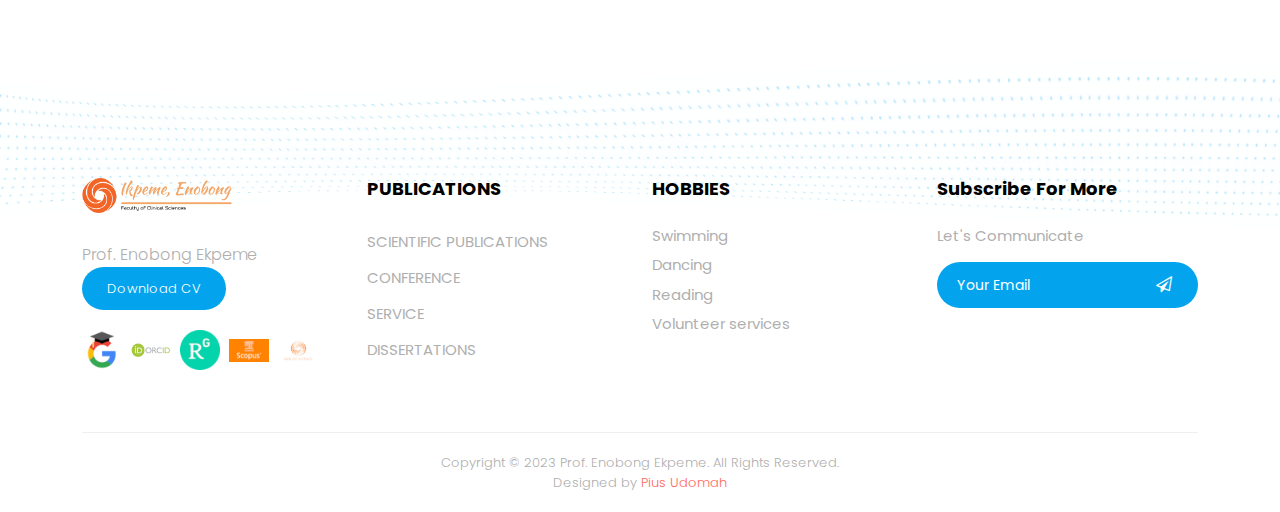
==== commit eb9b94c3: "ini" ====
--- a/index.html
+++ b/index.html
@@ -697,7 +697,7 @@
   </div>
 
 
-
+</section>
   <div  class="our-services section">
     <div class="services-right-dec">
       <!-- <img src="./main-image/home-bg-1-removebg-preview.png" alt=""> -->
--- a/assets/css/templatemo-onix-digital.css
+++ b/assets/css/templatemo-onix-digital.css
@@ -1207,7 +1207,9 @@
   margin-bottom: 3rem !important;
 
 }
-
+.item span{
+  font-size: 18px !important;
+}
 .our-portfolio .item .thumb:hover .hover-effect {
   bottom: 30px;
 }
@@ -2159,6 +2161,11 @@
   font-size: 20px !important;
 }
 }
+.home-grid div{
+  width: 100% !important;
+  height: 100% !important;
+  padding-bottom: 1.5rem !important;
+}
 
 @media (max-width: 350px){
   .my-grid, .home-grid{
@@ -2172,7 +2179,7 @@
   }
   .my-grid{
     display: grid !important;
-    grid-template-columns:repeat(2, 1fr) !important;
+    grid-template-columns:repeat(1, 1fr) !important;
   }
 
 }
@@ -2183,11 +2190,6 @@
   }
 
 }
-.home-grid div{
-  width: 100% !important;
-  height: 100% !important;
-  padding-bottom: 1.5rem !important;
-}
 
 
 @media (min-width: 700px){
@@ -2198,7 +2200,7 @@
 
 }
 @media (min-width: 850px){
-  .home-grid{
+  .home-grid, .my-grid{
     display: grid !important;
     grid-template-columns:repeat(3, 1fr) !important;
   }
@@ -2206,13 +2208,13 @@
 
 }
 
-@media (min-width: 900px){
+/* @media (min-width: 900px){
   .my-grid{
     display: grid !important;
     grid-template-columns:repeat(3, 1fr) !important;
   }
 
-}
+} */
 
 
 @media (min-width: 1200px){
@@ -2222,6 +2224,40 @@
   }
 
 }
+
+
+
+/* @media (min-device-width: 700px){
+  .my-grid{
+    display: grid !important;
+    grid-template-columns:repeat(2, 1fr) !important;
+  }
+
+}
+
+@media (min-device-width: 950px){
+  .my-grid{
+    display: grid !important;
+    grid-template-columns:repeat(3, 1fr) !important;
+  }
+
+}
+
+
+@media (min-device-width: 1200px){
+  .my-grid{
+    display: grid !important;
+    grid-template-columns:repeat(4, 1fr) !important;
+  }
+
+}
+ */
+
+
+
+  
+
+
 
 
 
